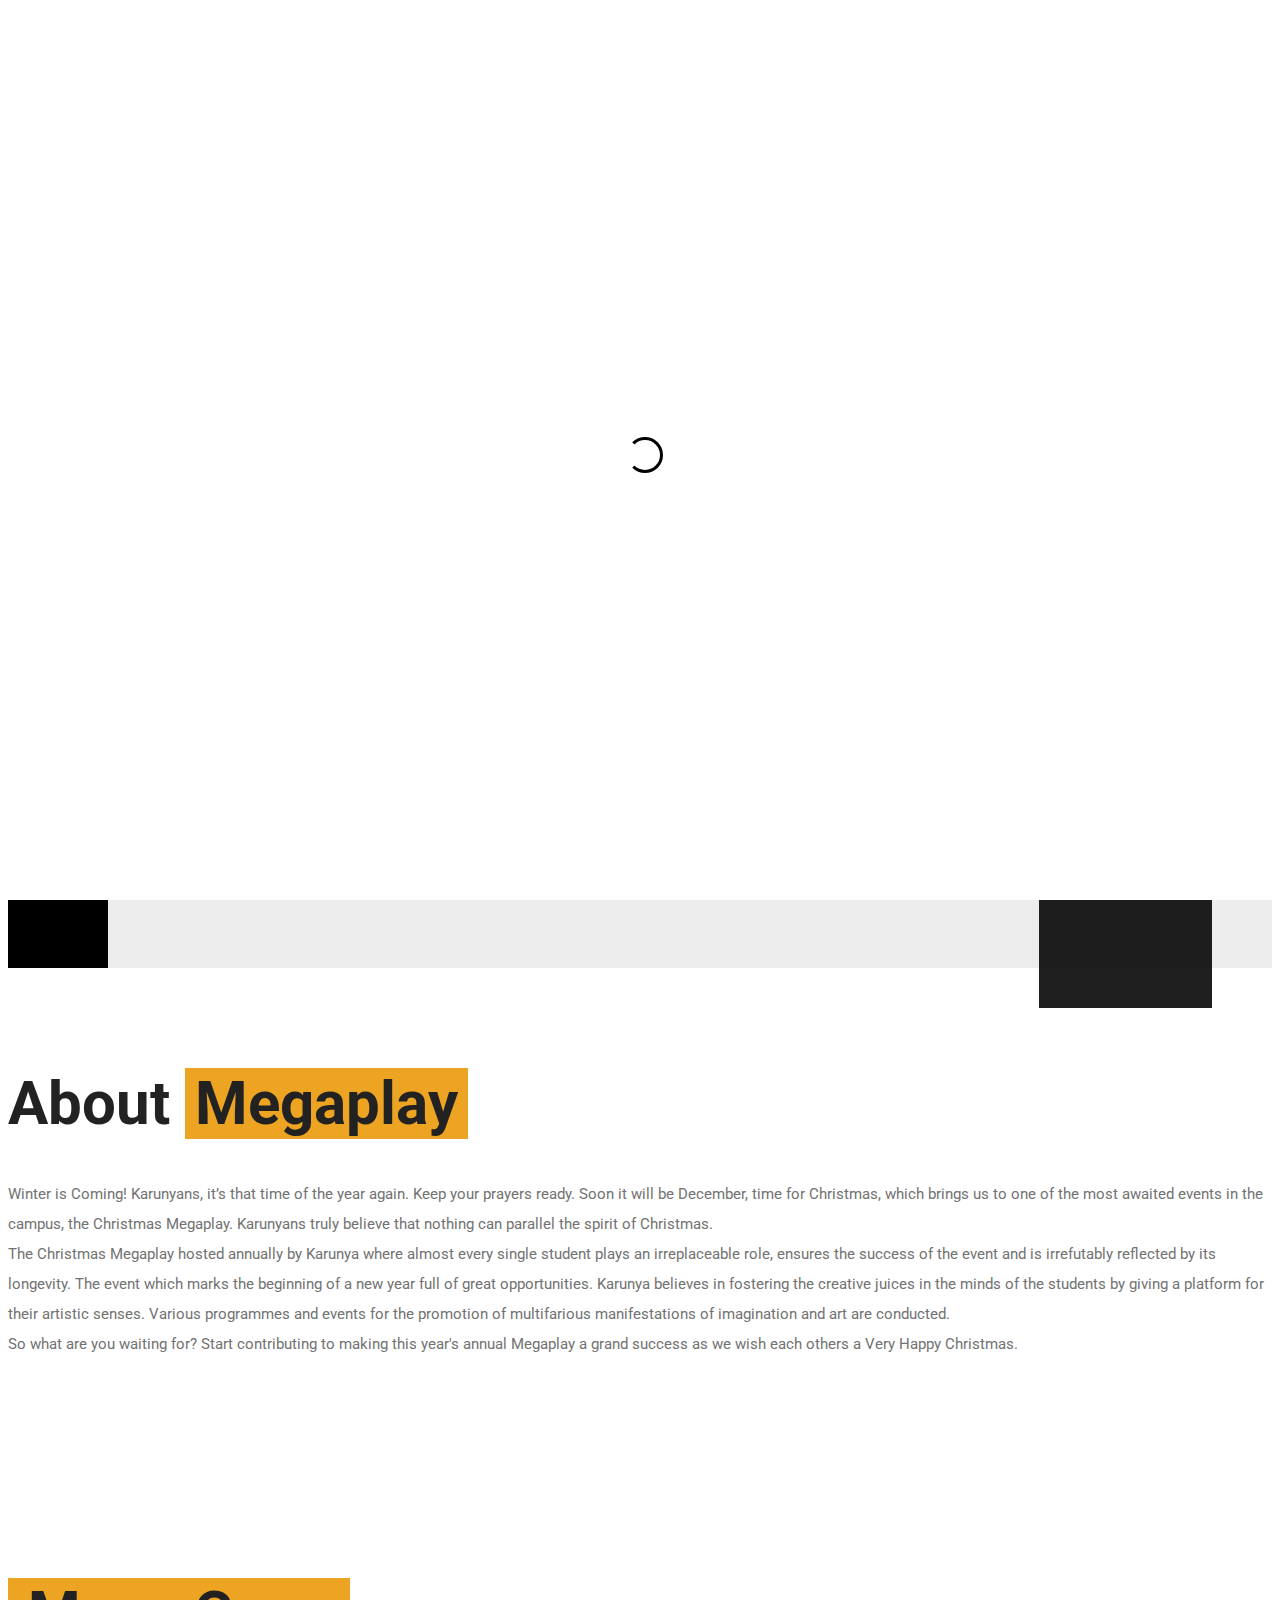
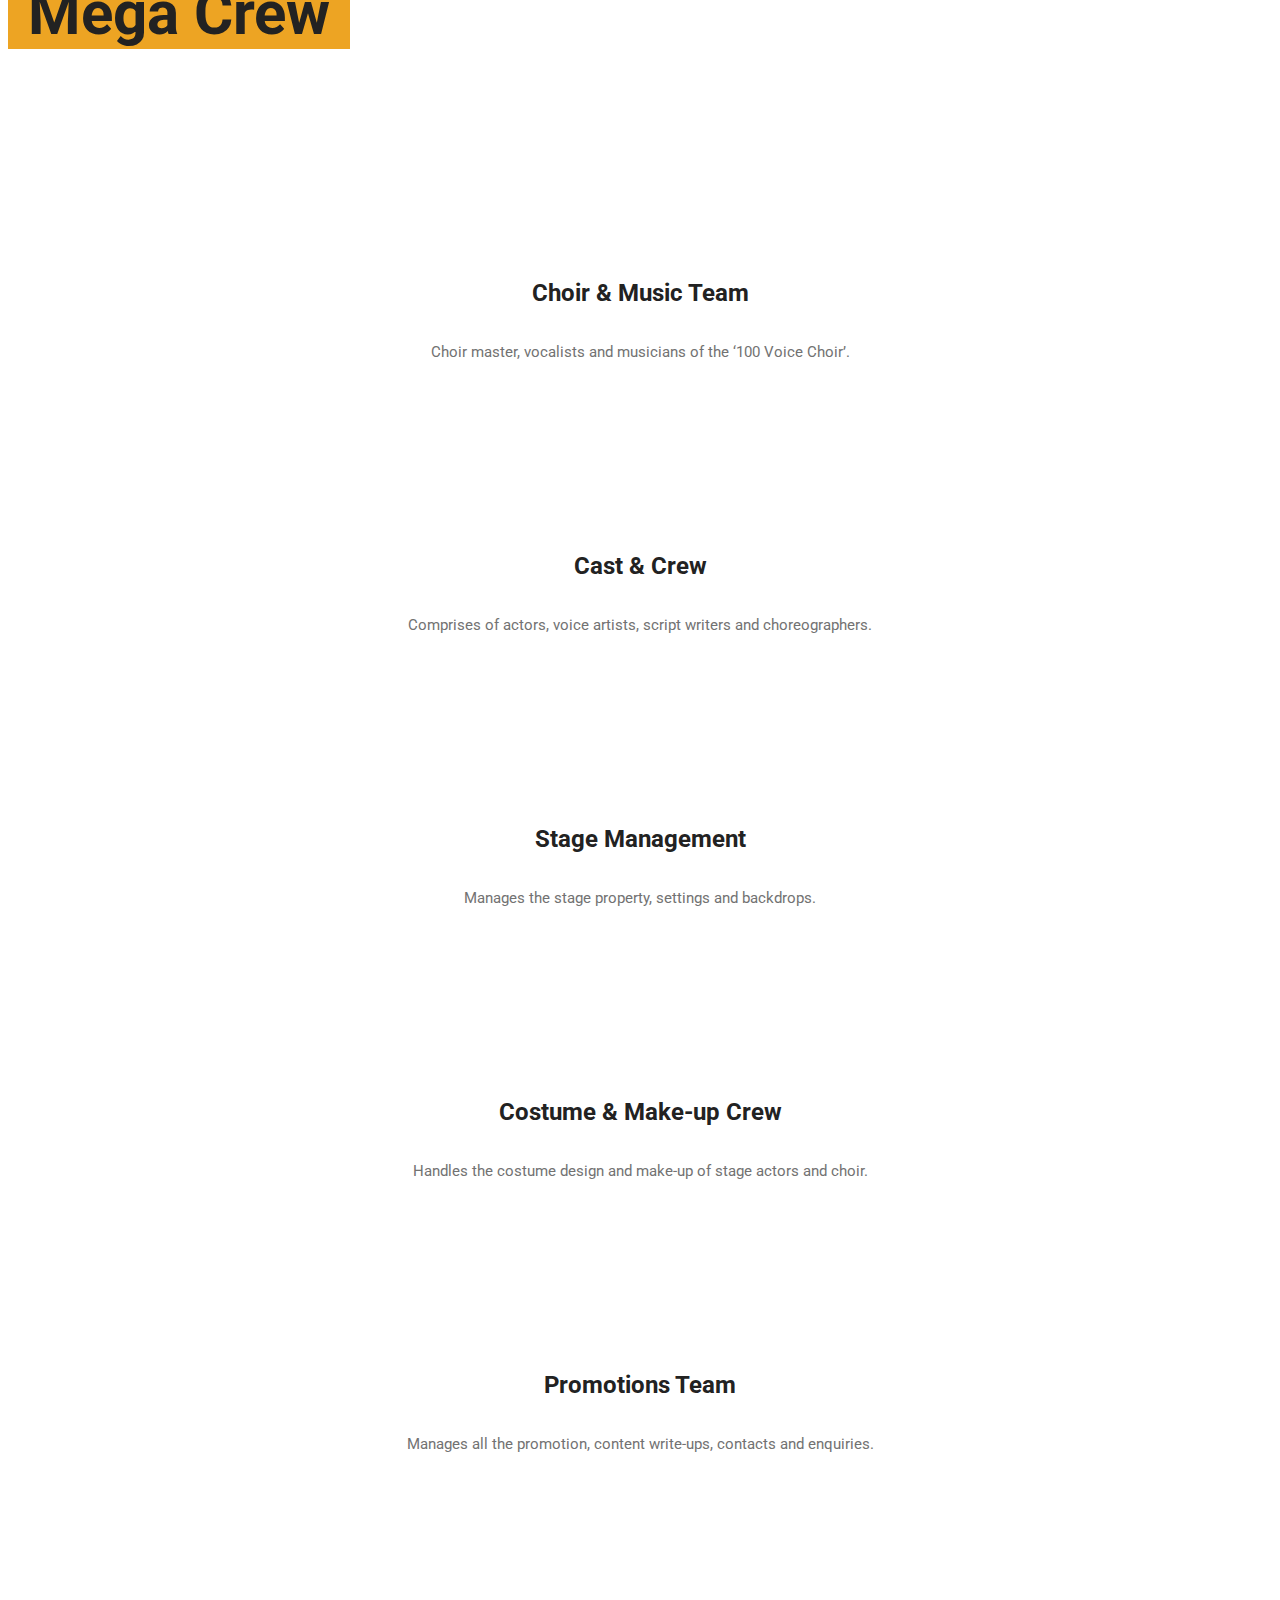
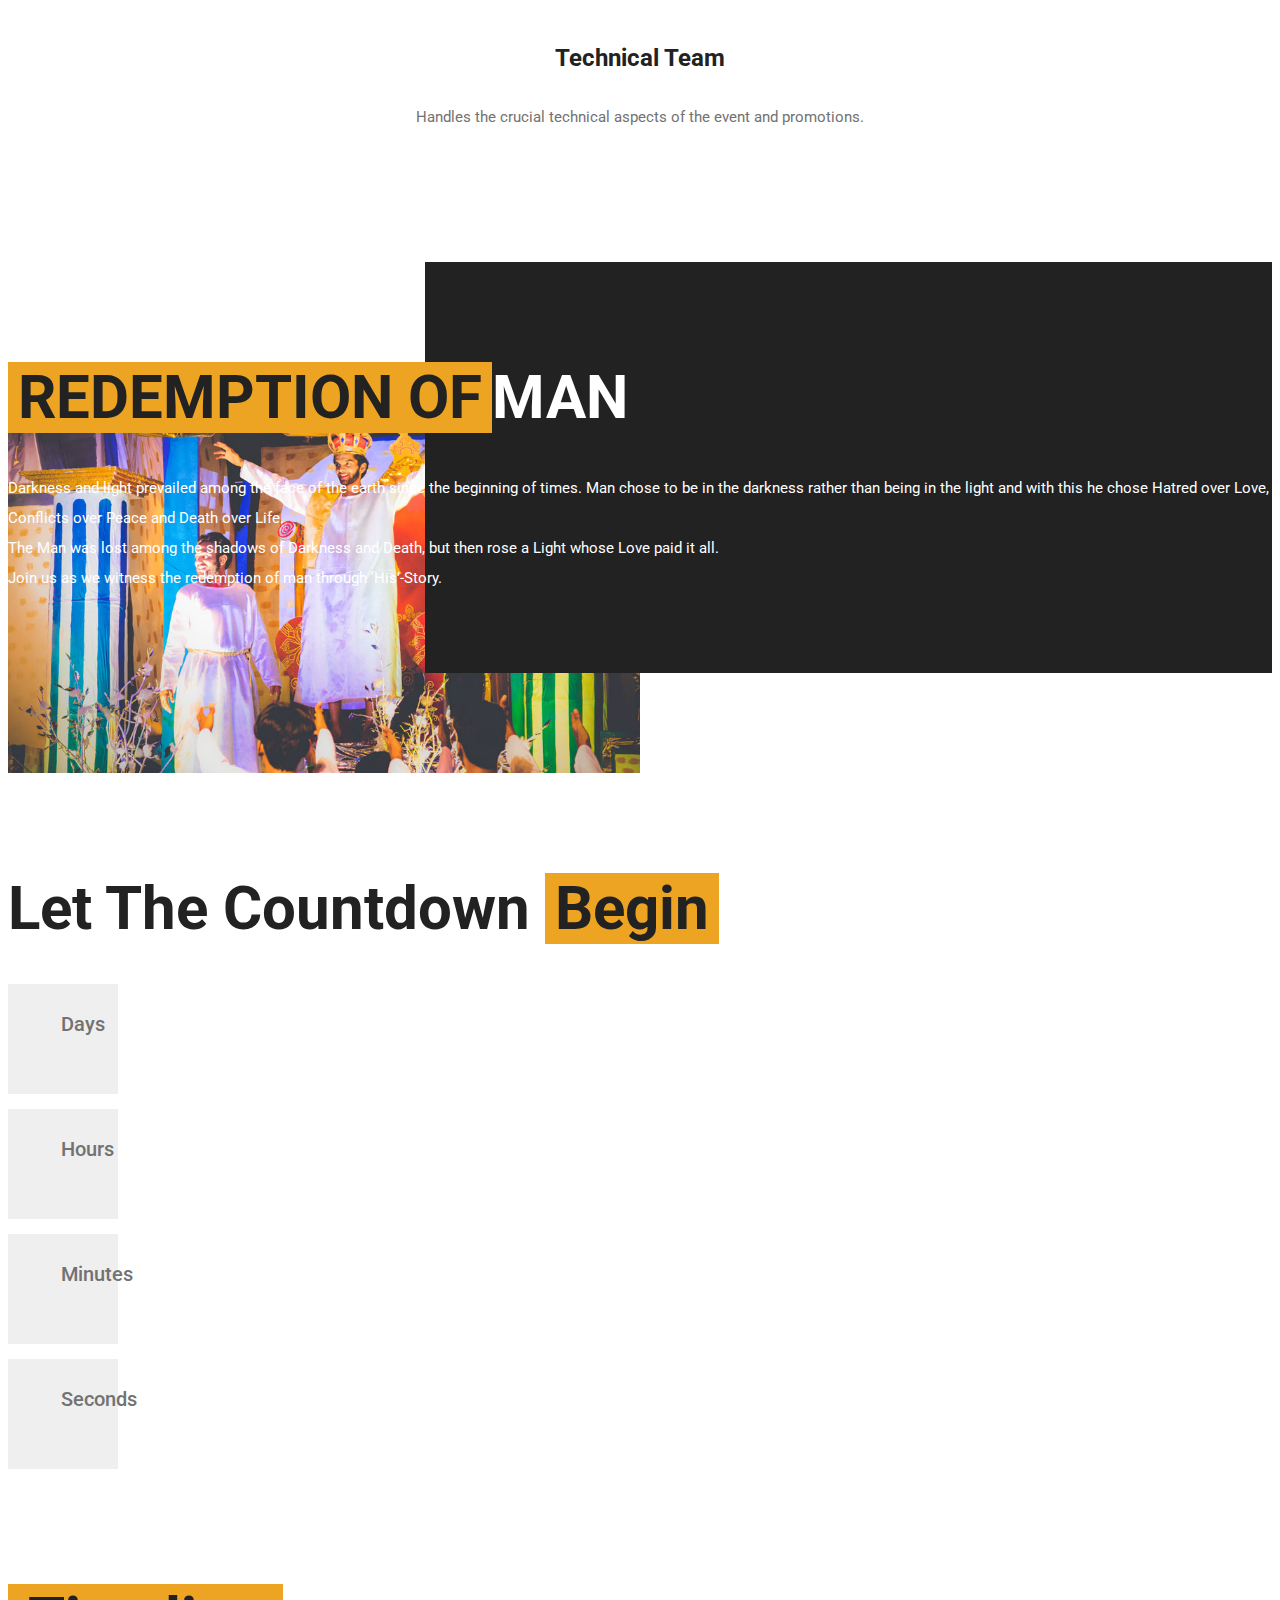
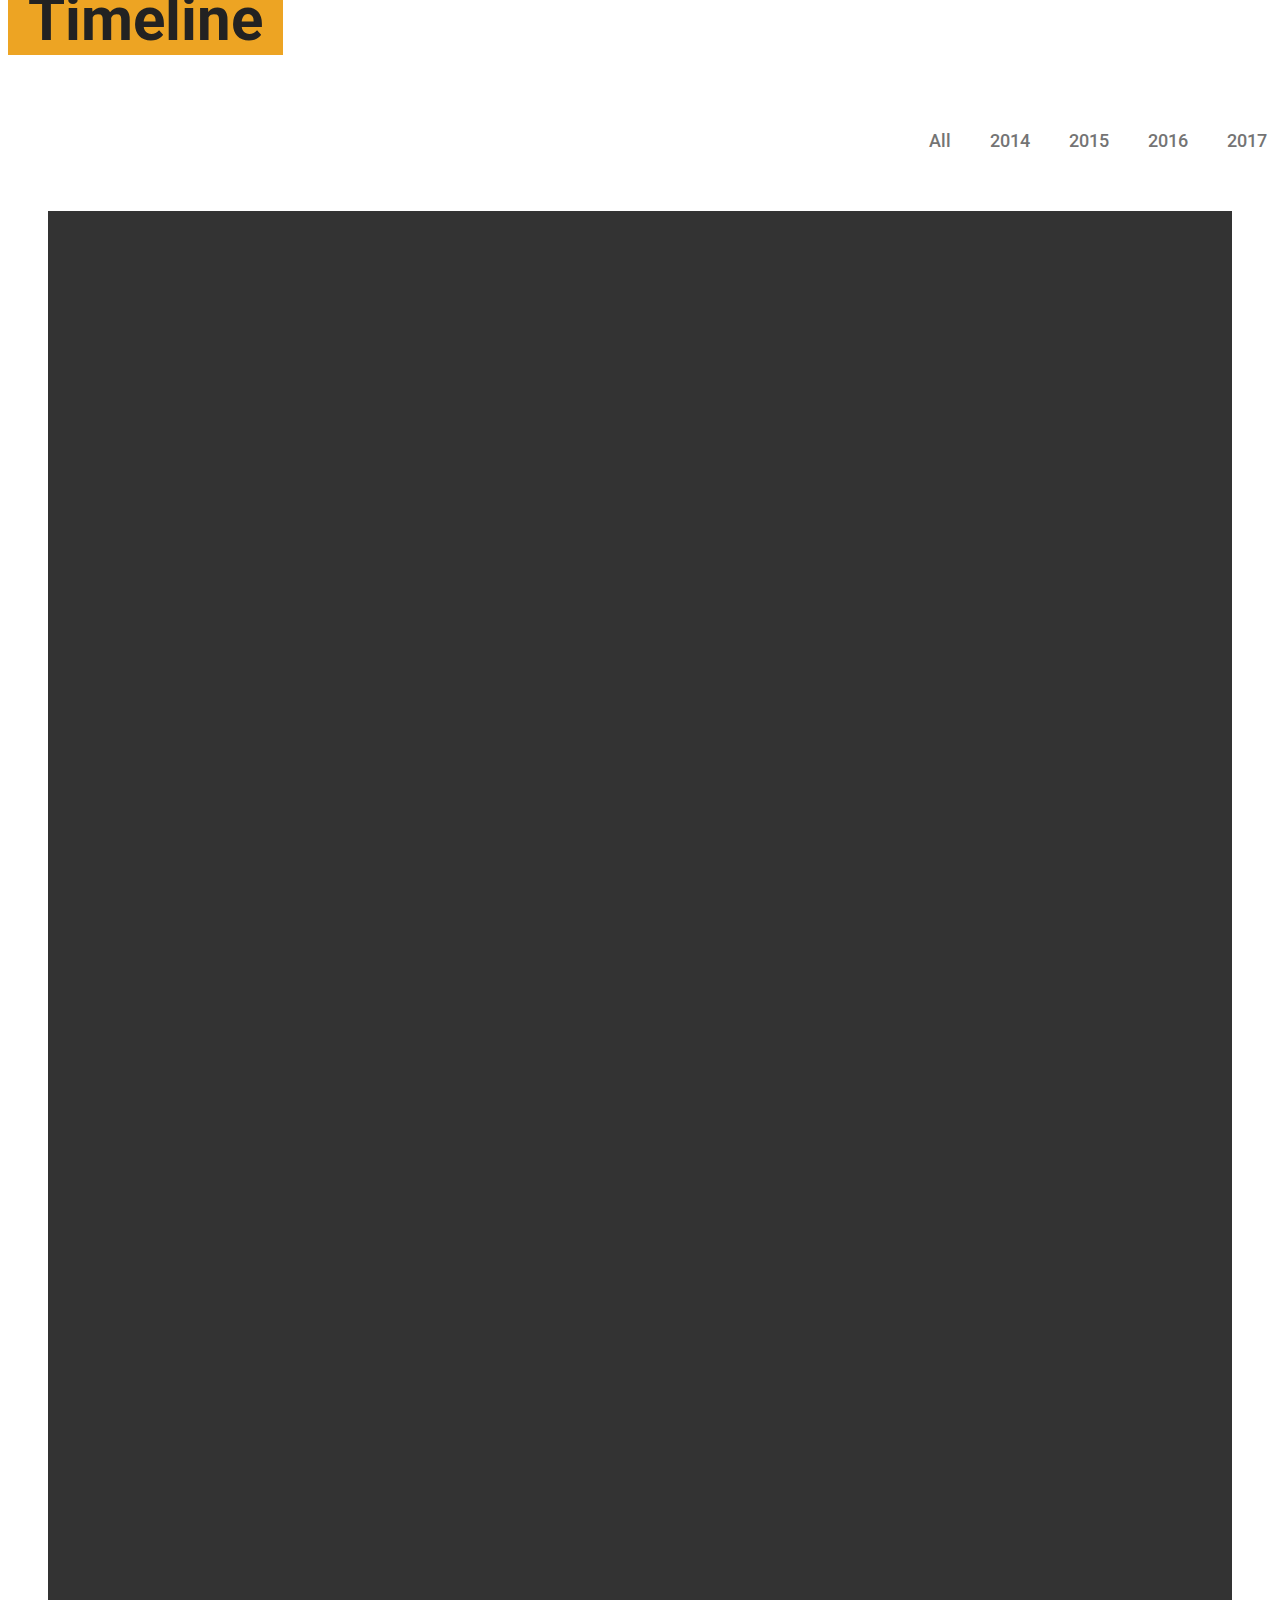
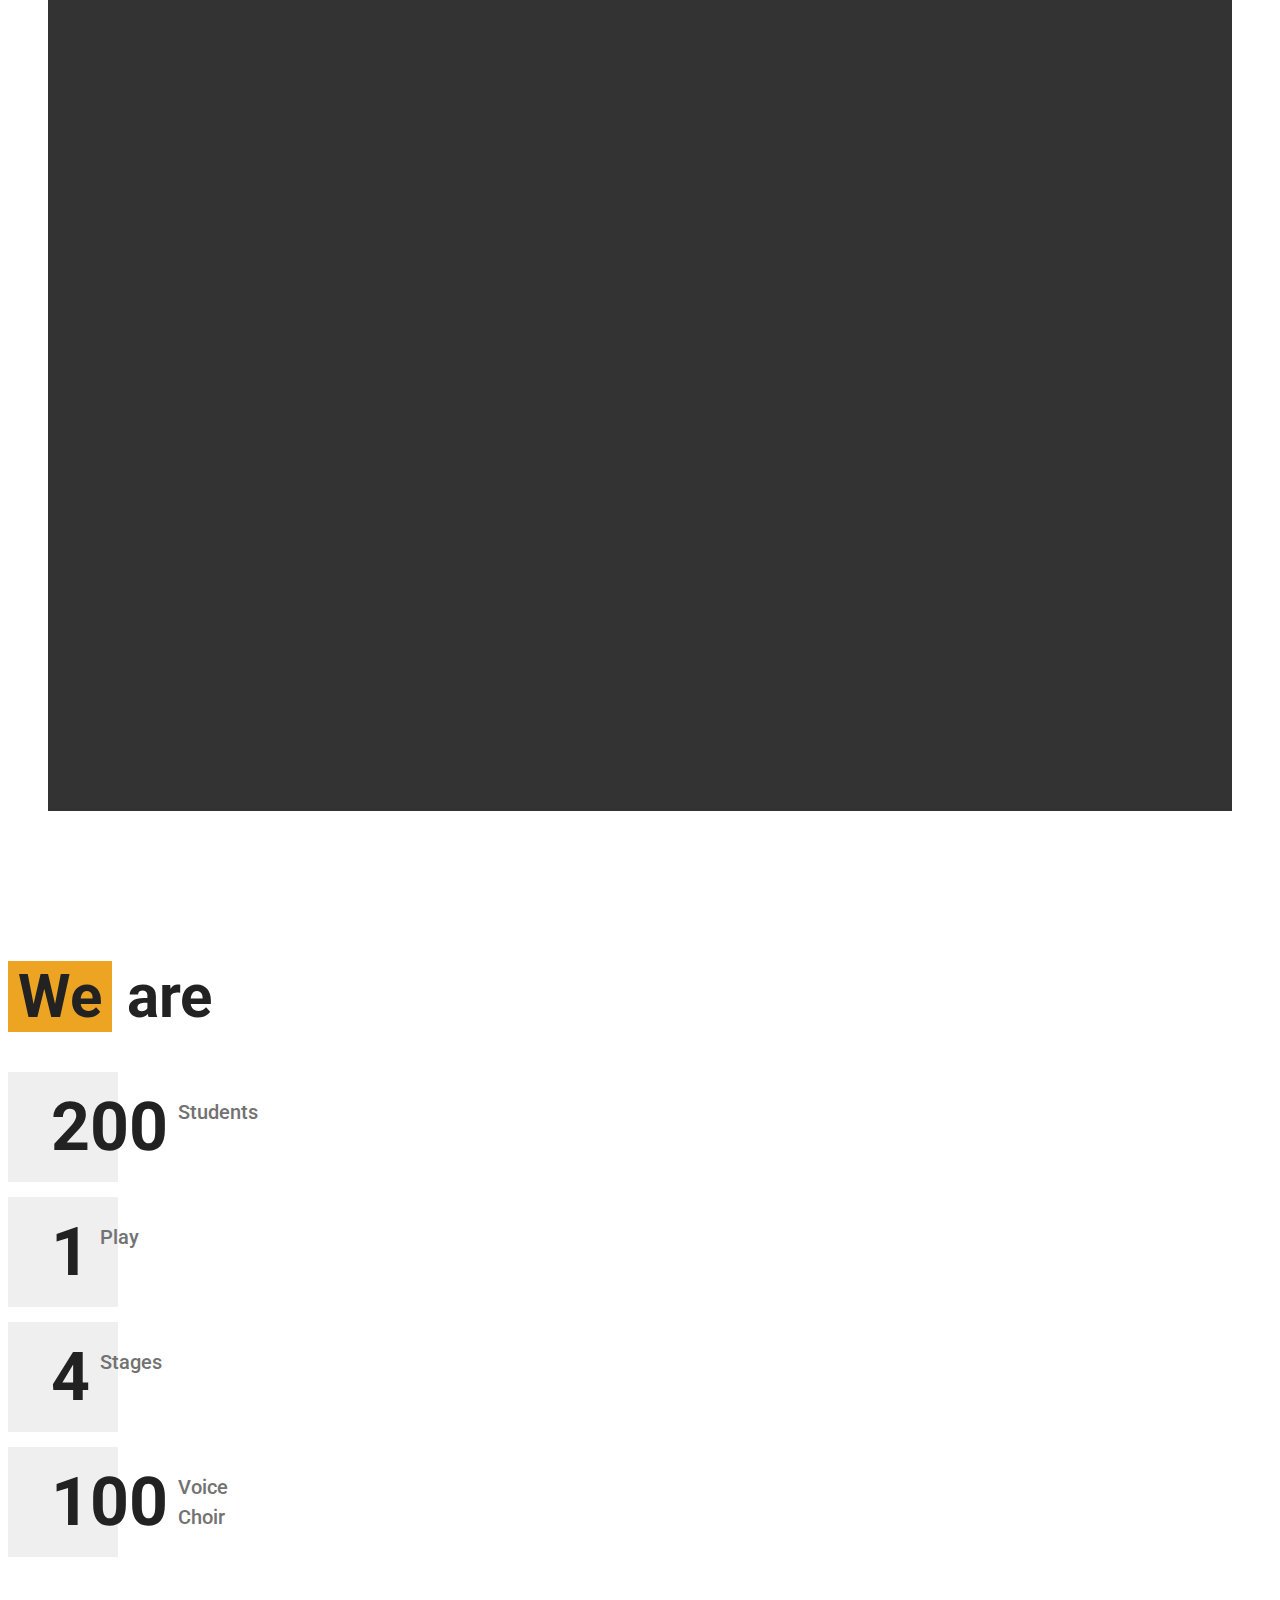
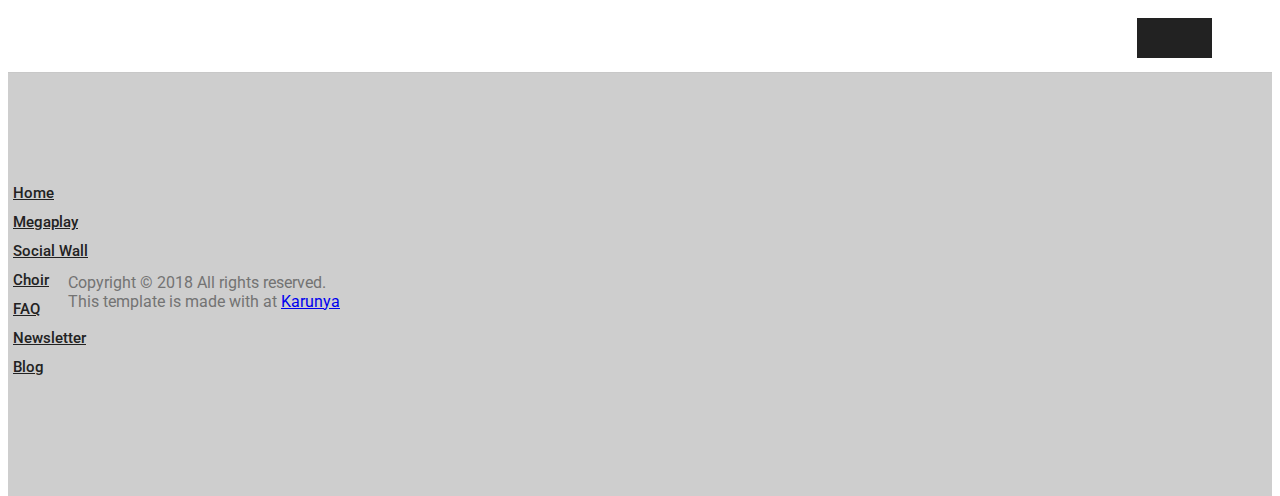
==== index.html @ 6a09e1c8 "Update index.html" ====
<!DOCTYPE html>
<html lang="en">
<head>
	<title>Megaplay</title>
	<meta charset="UTF-8">
	<meta name="description" content="Abin design">
      <meta name="keywords" content="Abin design, onepage, creative, html">
	<meta name="viewport" content="width=device-width, initial-scale=1.0">
	<!-- Favicon -->   
	<link href="img/favicon.png" rel="shortcut icon"/>

	<!-- Google Fonts -->
	<link href="https://fonts.googleapis.com/css?family=Roboto:300,400,500,700" rel="stylesheet">

	<!-- Stylesheets -->
	<link rel="stylesheet" href="css/bootstrap.min.css"/>
	<link rel="stylesheet" href="css/font-awesome.min.css"/>
	<link rel="stylesheet" href="css/animate.css"/>
	<link rel="stylesheet" href="css/owl.carousel.css"/>
	<link rel="stylesheet" href="css/style.css"/>


	
</head>
<body>
	<!-- Page Preloder -->
	<div id="preloder">
		<div class="loader"></div>
	</div>
	
	<!-- Header section start -->   
	<header class="header-area">
		<a href="#" class="logo-area">
			<img src="./img/logo.png" alt="">
		</a>
		<div class="nav-switch">
			<i class="fa fa-bars"></i>
		</div>
		
		<nav class="nav-menu">
			<ul>
				<li class="active"><a href="#">Home</a></li>
				<li><a href="megaplay.html">Megaplay</a></li>
				
				<li><a href="wall.html">SocialWall</a></li>
				
				<li><a href="choir.html">Choir</a></li>
			</ul>
		</nav>
	</header>
	<!-- Header section end -->   


	<!-- Hero section start -->
	<section class="hero-section">
		<!-- left social link ber -->
		<div class="left-bar">
			<div class="left-bar-content">
				<div class="social-links">
					
					<a href="https://www.instagram.com/karunyamegaplay/"><i class="fa fa-instagram"></i></a>
					<a href="https://www.facebook.com/KarunyaMegaPlay/"><i class="fa fa-facebook"></i></a>
					<a href="https://twitter.com/KarunyaMegaPlay"><i class="fa fa-twitter"></i></a>
				</div>
			</div>
		</div>
		<!-- hero slider area -->
		<div class="hero-slider">
			<div class="hero-slide-item set-bg" data-setbg="./img/bg_1.png">
				<div class="slide-inner">
					<div class="slide-content sha">
					
					</div>	
				</div>
			</div>	
			<div class="hero-slide-item set-bg" data-setbg="./img/bg.png">
				<div class="slide-inner">
					<div class="slide-content sha">
                       
					    
					</div>	
				</div>
			</div>
			<div class="hero-slide-item set-bg" data-setbg="./img/bg2.png">
				<div class="slide-inner">
					<div class="slide-content sha">
                        
					    
					</div>	
				</div>
			</div>
			
		</div>
		<div class="slide-num-holder" id="snh-1"></div>
		<div class="hero-right-text sha">Megaplay</div>
	</section>
	<!-- Hero section end -->


	<!-- Intro section start -->
	<section class="intro-section pt100 pb50">
		<div class="container">
			<div class="row">
				<div class="col-lg-7 intro-text mb-5 mb-lg-0  text-justify">
					<h2 class="sp-title sha1">About <span>Megaplay</span></h2>
					<p>Winter is Coming! Karunyans, it’s that time of the year again. Keep your prayers ready. Soon it will be December, time for Christmas, which brings us to one of the most awaited events in the campus, the Christmas Megaplay. Karunyans truly believe that nothing can parallel the spirit of Christmas.<br>
					The Christmas Megaplay hosted annually by Karunya where almost every single student plays an irreplaceable role, ensures the success of the event and is irrefutably reflected by its longevity. The event which marks the beginning of a new year full of great opportunities. Karunya believes in fostering the creative juices in the minds of the students by giving a platform for their artistic senses. Various programmes and events for the promotion of multifarious manifestations of imagination and art are conducted.<br>
					So what are you waiting for? Start contributing to making this year's annual Megaplay a grand success as we wish each others a Very Happy Christmas.</p>
					
				</div>
				<div class="col-lg-5 pt-4">
					<img src="img/intro.png" alt="">
				</div>
			</div>
		</div>
	</section>
	<!-- Intro section end -->


	<!-- Service section start -->
	<section class="service-section spad">
		<div class="container">
			<div class="section-title ">
				<h2 class="sha1">Mega Crew</h2>
			</div>
			<div class="row" align="center">
				<div class="col-lg-4 col-md-6">
					<div class="service-box">
						<div class="sb-icon">
							<div class="sb-img-icon">
								<img src="img/icon/dark/2.png" alt="">
							</div>
						</div>
						<h3>Choir & Music Team</h3>
						<p>Choir master, vocalists and musicians of the ‘100 Voice Choir’.</p>
					</div>
				</div>
				<div class="col-lg-4 col-md-6">
					<div class="service-box">
						<div class="sb-icon">
							<div class="sb-img-icon">
								<img src="img/icon/dark/1.png" alt="">
							</div>
						</div>
						<h3>Cast & Crew</h3>
						<p>Comprises of actors, voice artists, script writers and choreographers.</p>
					</div>
				</div>
				<div class="col-lg-4 col-md-6">
					<div class="service-box">
						<div class="sb-icon">
							<div class="sb-img-icon">
								<img src="img/icon/dark/3.png" alt="">
							</div>
						</div>
						<h3>Stage Management</h3>
						<p>Manages the stage property, settings and backdrops.</p>
					</div>
				</div>
				<div class="col-lg-4 col-md-6">
					<div class="service-box">
						<div class="sb-icon">
							<div class="sb-img-icon">
								<img src="img/icon/dark/4.png" alt="">
							</div>
						</div>
						<h3>Costume & Make-up Crew</h3>
						<p>Handles the costume design and make-up of stage actors and choir.</p>
					</div>
				</div>
				<div class="col-lg-4 col-md-6">
					<div class="service-box">
						<div class="sb-icon">
							<div class="sb-img-icon">
								<img src="img/icon/dark/5.png" alt="">
							</div>
						</div>
						<h3>Promotions Team</h3>
						<p>Manages all the promotion, content write-ups, contacts and enquiries.</p>
					</div>
				</div>
				<div class="col-lg-4 col-md-6">
					<div class="service-box">
						<div class="sb-icon">
							<div class="sb-img-icon">
								<img src="img/icon/dark/6.png" alt="">
							</div>
						</div>
						<h3>Technical Team</h3>
						<p>Handles the crucial technical aspects of the event and promotions. </p>
					</div>
				</div>
			</div>
		</div>
	</section>
	<!-- Service section end -->



	<!-- CTA section start -->
	<section class="cta-section pt100 pb50" id="2018">
		<div class="cta-image-box"></div>
		<div class="container">
			<div class="row">
				<div class="col-lg-7 pl-lg-0 offset-lg-5 cta-content text-justify">
                    <h2 class="sp-title sha1"><span>REDEMPTION OF </span>MAN</h2>
					<p>Darkness and light prevailed among the face of the earth since the beginning of times. Man chose to be in the darkness rather
 than being in the light and with this he chose Hatred over Love, Conflicts over Peace and Death over Life.<br>
               The Man was lost among the shadows of Darkness and Death, but then rose a Light whose Love paid it all.<br>
               Join us as we witness the redemption of man through ‘His’-Story.
                </p>
					
				</div>
			</div>
		</div>
	</section>
	<!-- CTA section end -->

<!-- Milestones section Start -->
	<section class="milestones-section spad">
		<div class="container">
			<h2 class="sp-title text-center sha1">Let The Countdown <span>Begin</span></h2>
			<div class="row">
				<div class="col-lg-3 col-md-6">
					<div class="milestone">
						<h2 id="days" class="sha1"></h2>
						<p>Days</p>
					</div>
				</div>
				<div class="col-lg-3 col-md-6">
					<div class="milestone">
						<h2 id="hours" class="sha1"></h2>
						<p>Hours</p>
					</div>
				</div>
				<div class="col-lg-3 col-md-6">
					<div class="milestone">
						<h2 id="minutes" class="sha1"></h2>
						<p>Minutes</p>
					</div>
				</div>
				<div class="col-lg-3 col-md-6">
					<div class="milestone">
						<h2 id="seconds" class="sha1"></h2>
						<p>Seconds</p>
					</div>
				</div>
			</div>
		</div>
	</section>
	<!-- Milestones section end -->
	


	<!-- Projects section start -->
	<div class="projects-section pb50">
		<div class="container">
			<div class="row">
				<div class="col-lg-3">
					<div class="section-title">
						<h1 class="sha1">Timeline</h1>
					</div>
				</div>
				<div class="col-lg-9">
					<ul class="projects-filter-nav">
						<li class="btn-filter" data-filter="*">All</li>
						<li class="btn-filter" data-filter="#2014_1">2014</li>
						<li class="btn-filter" data-filter="#2015_1">2015</li>
						<li class="btn-filter" data-filter="#2016_1">2016</li>
						<li class="btn-filter" data-filter="#2017_1">2017</li>
					</ul>
				</div>
			</div>
		</div>                      
		<div id="projects-carousel" class="projects-slider">
			<div class="single-project set-bg build" data-setbg="./img/timeline/2.jpg" id="2014_1">
				<div class="project-content">
					<h2>Right<br> Choice</h2>
					<p>Dec , 2014</p>
					<a href="2014.html" class="seemore">See More </a>
				</div>
			</div>
			<div class="single-project set-bg apart" data-setbg="./img/timeline/3.jpg" id="2015_1">
				<div class="project-content">
					<h2>He still <br> Loves</h2>
					<p>Dec 19, 2015</p>
					<a href="2015.html" class="seemore">See More </a>
				</div>
			</div>
			<div class="single-project set-bg rest" data-setbg="./img/timeline/4.jpg" id="2016_1">
				<div class="project-content">
					<h2>Solace of <br> Hope</h2>
					<p>Dec 19, 2016</p>
					<a href="2016.html" class="seemore">See More </a>
				</div>
			</div>
			<div class="single-project set-bg apart" data-setbg="./img/timeline/5.jpg" id="2017_1">
				<div class="project-content">
					<h2>The Book <br> Store</h2>
					<p>Dec 19, 2017</p>
					<a href="2017.html" class="seemore">See More </a>
				</div>
			</div>
			
		</div>
	</div>
	<!-- Projects section end -->


	<!-- Clients section start -->

	<!-- Display the countdown timer in an element -->

<script>
// Set the date we're counting down to
var countDownDate = new Date("Dec 14, 2018 16:00:00").getTime();

// Update the count down every 1 second
var x = setInterval(function() {

  // Get todays date and time
  var now = new Date().getTime();

  // Find the distance between now and the count down date
  var distance = countDownDate - now;

  // Time calculations for days, hours, minutes and seconds
  var days = Math.floor(distance / (1000 * 60 * 60 * 24));
  var hours = Math.floor((distance % (1000 * 60 * 60 * 24)) / (1000 * 60 * 60));
  var minutes = Math.floor((distance % (1000 * 60 * 60)) / (1000 * 60));
  var seconds = Math.floor((distance % (1000 * 60)) / 1000);

  // Display the result in the element with id="demo"
  document.getElementById("days").innerHTML = days;
   document.getElementById("hours").innerHTML = hours;
  document.getElementById("minutes").innerHTML = minutes;
   document.getElementById("seconds").innerHTML = seconds;

  // If the count down is finished, write some text 
  if (distance < 0) {
    clearInterval(x);
    document.getElementById("demo").innerHTML = "EXPIRED";
  }
}, 1000);
</script>

<!-- Milestones section Start -->
	<section class="milestones-section spad">
	    
		<div class="container">
		<h1 class="text-center"><span>We</span> are</h1>
			<div class="row">
				<div class="col-lg-3 col-md-6">
					<div class="milestone">
						<h2 class="sha1">200</h2>
						<p>Students</p>
					</div>
				</div>
				<div class="col-lg-3 col-md-6">
					<div class="milestone">
						<h2 class="sha1">1  </h2>
						 <p>Play</p>
					</div>
				</div>
				<div class="col-lg-3 col-md-6">
					<div class="milestone">
						<h2 class="sha1">4</h2>
						<p>Stages</p>
					</div>
				</div>
				<div class="col-lg-3 col-md-6">
					<div class="milestone">
						<h2 class="sha1">100</h2>
						<p>Voice <br>Choir</p>
					</div>
				</div>
			</div>
		</div>
	</section>
	<!-- Milestones section end -->




	
	<!-- Clients section end -->


	
<!-- Footer section start -->
	
    <footer class="footer-section bg">
        <div class="footer-social">
            <div class="social-links">

                <a href="https://www.instagram.com/karunyamegaplay/"><i class="fa fa-instagram"></i></a>
                <a href="https://www.facebook.com/KarunyaMegaPlay/"><i class="fa fa-facebook"></i></a>
                <a href="https://twitter.com/KarunyaMegaPlay"><i class="fa fa-twitter"></i></a>
            </div>
        </div>
        <div class="container">
            <div class="row">
                <div class="col-lg-9 offset-lg-3">
                    <div class="row">
                        <div class="col-md-4">
                            <div class="footer-item">
                                <ul>
                                    <li><a href="index.html">Home</a></li>
                                    <li><a href="megaplay.html">Megaplay</a></li>
                                    <li><a href="wall.html">Social Wall</a></li>
                                    <li><a href="choir.html">Choir</a></li>
                                    
                                </ul>
                            </div>
                        </div>
                        <div class="col-md-4">
                            <div class="footer-item">
                                <ul>

                                    <li><a href="faq.html">FAQ</a></li>
                                    <li><a href="#">Newsletter</a></li>
                                    <li><a href="blog.html">Blog</a></li>
                                </ul>
                            </div>
                        </div>
                        
                    </div>
                </div>
            </div>
        </div>

     <div class="copyright">Copyright &copy; 2018 All rights reserved.  <br>This template is made with <i class="fa fa-heart" aria-hidden="true" style="color: #ff0000"></i> at <a href="https://www.karunya.edu" target="_blank">Karunya</a></div>

    </footer>
	<!-- Footer section end -->




	<!--====== Javascripts & Jquery ======-->
	<script src="js/jquery-2.1.4.min.js"></script>
	<script src="js/bootstrap.min.js"></script>
	<script src="js/isotope.pkgd.min.js"></script>
	<script src="js/owl.carousel.min.js"></script>
	<script src="js/jquery.owl-filter.js"></script>
	<script src="js/magnific-popup.min.js"></script>
	<script src="js/circle-progress.min.js"></script>
	<script src="js/main.js"></script>
		<script>
		    $(window).on('scroll',e => {
			if($(window).scrollTop() > 15){
			    $('.header-area').css({
				'position':'fixed',
				'background' : 'black',
				"height" : '5rem'
				})
			}else{
			    $('.header-area').css({
				'position':'absolute',
				'background' : 'transparent'
				})
			}
			})
	</script>
</body>
</html>
---- css/style.css ----
/* =================================
------------------------------------
  Design by Abin Benny

 ------------------------------------
 ====================================*/





/*----------------------------------------*/
/* Common CSS
/*----------------------------------------*/
html,
body {
	height: 100%;
	font-family: 'Roboto', sans-serif;
}

h1,
h2,
h3,
h4,
h5,
h6 {
	color: #222222;
	margin: 0;
	margin-bottom: 10px;
	font-weight: 700;
}

.font-sans{
	font-family: -apple-system,BlinkMacSystemFont,"Segoe UI",Roboto,"Helvetica Neue",Arial,sans-serif,"Apple Color Emoji","Segoe UI Emoji","Segoe UI Symbol";
}
h1 {
	font-size: 60px;
	margin-bottom: 40px;
	
}

h1 span {
	background:#EDA423;
	padding: 0 10px;
	color: #222222;
	display: inline-block;
}

h2 {
	font-size: 36px;
}

h3 {
	font-size: 24px;
	margin-bottom: 30px;
}

h4 {
	font-size: 15px;
}

p {
	font-size: 15px;
	color: #727272;
	line-height: 2;
}

img {
	max-width: 100%;
}

input:focus,
select:focus,
button:focus,
textarea:focus {
	outline: none;
}

a:hover,
a:focus {
	text-decoration: none;
	outline: none;
}

ul,
ol {
	padding: 0;
	margin: 0;
}

/*------------------------
  Helper css
--------------------------*/
.sp-title {
	font-size: 60px;
	margin-bottom: 40px;
}

.sp-title span {
	background:#EDA423;
	padding: 0 10px;
	color: #222222;
	display: inline-block;
}

.pt100 {
	padding-top: 100px;
}

.pb100 {
	padding-bottom: 100px;
}

.pt50 {
	padding-top: 50px;
}

.pb50 {
	padding-bottom: 50px;
}

.mb100 {
	margin-bottom: 100px;
}

.spad {
	padding: 100px 0;
}

.section-title {
	margin-bottom: 75px;
}

.section-title h1,
.section-title h2 {
	display: inline-block;
	background: #EDA423;
	padding: 0 20px;
	margin-bottom: 0;
	font-size: 60px;
}

.set-bg {
	background-size: cover;
	background-repeat: no-repeat;
}

/*------------------------
  Common element css
--------------------------*/
/*=== Preloder ===*/
#preloder {
	position: fixed;
	width: 100%;
	height: 100%;
	top: 0;
	left: 0;
	z-index: 999999;
	background: #fff;
}

.loader {
	width: 30px;
	height: 30px;
	border: 3px solid #000;
	position: absolute;
	top: 50%;
	left: 50%;
	margin-top: -13px;
	margin-left: -13px;
	border-radius: 60px;
	border-left-color: transparent;
	animation: loader 0.8s linear infinite;
	-webkit-animation: loader 0.8s linear infinite;
	}

@keyframes loader {
	0% {
		transform: rotate(0deg);
	}
	50% {
		transform: rotate(180deg);
	}
	100% {
		transform: rotate(360deg);
	}
}

@-webkit-keyframes loader {
	0% {
		-webkit-transform: rotate(0deg);
	}
	50% {
		-webkit-transform: rotate(180deg);
	}
	100% {
		-webkit-transform: rotate(360deg);
	}
}
.site-btn {
	display: inline-block;
	font-weight: 700;
	border: 4px solid;
	min-width: 200px;
	text-align: center;
	padding: 19px 0;
	position: relative;
	background-color: transparent;
	margin-right: 15px;
	z-index: 1;
}

.site-btn:after,
.site-btn:before {
	position: absolute;
	content: "";
	width: 26px;
	height: 4px;
	right: -15px;
}

.site-btn:after {
	bottom: 8px;
}

.site-btn:before {
	bottom: 18px;
}

.site-btn.sb-light {
	color: #fff;
}

.site-btn.sb-light:after,
.site-btn.sb-light:before {
	background: #fff;
}

.site-btn.sb-dark {
	color: #222222;
}

.site-btn.sb-dark:after,
.site-btn.sb-dark:before {
	background: #222222;
}

.site-btn.sb-solid-color {
	background: #EDA423;
	border-color: #EDA423;
}

.site-btn.sb-solid-color:after,
.site-btn.sb-solid-color:before {
	background: #222222;
}

.site-btn.sb-solid-dark {
	background: #222;
	border-color: #222;
	color: #EDA423;
}

.site-btn.sb-solid-dark:after,
.site-btn.sb-solid-dark:before {
	background: #EDA423;
}

.element {
	margin-bottom: 100px;
}

/*===  Accordion ===*/
.accordion-area .panel {
	margin-bottom: 15px;
}

.accordion-area .panel-header {
	background: #f0f0f0;
	display: block;
	padding: 12px 50px;
	font-size: 14px;
	font-weight: 700;
	position: relative;
	-webkit-transition: all 0.4s ease-out 0s;
	-o-transition: all 0.4s ease-out 0s;
	transition: all 0.4s ease-out 0s;
}

.accordion-area .panel-header.active {
	background: #EDA423;
}

.accordion-area .panel-header.active .panel-link:after {
	content: "-";
}

.accordion-area .panel-header.active .panel-link.collapsed:after {
	content: "+";
}

.accordion-area .panel-link {
	position: absolute;
	right: 0;
	top: 0;
	height: 100%;
	width: 50px;
	background: #EDA423;
	border: none;
	cursor: pointer;
}

.accordion-area .panel-body p {
	font-size: 14px;
	margin-bottom: 0;
	padding-top: 25px;
}

.accordion-area .panel-body {
	padding: 0 5px;
}

.accordion-area .panel-link:after {
	content: "+";
	position: absolute;
	left: 50%;
	font-size: 16px;
	font-weight: 700;
	top: 50%;
	line-height: 16px;
	margin-top: -8px;
	margin-left: -4px;
}

/*===  Tab  ===*/
.tab-element .nav-tabs {
	border-bottom: none;
	margin-bottom: 35px;
}

.tab-element .nav-tabs .nav-link {
	border: none;
	background: #f0f0f0;
	border-radius: 0;
	margin-right: 5px;
	font-size: 14px;
	font-weight: 500;
	color: #222;
	padding: 15px 30px;
}

.tab-element .nav-tabs .nav-link.active {
	background: #EDA423;
}

.tab-element .nav-tabs .nav-link.active,
.tab-element .nav-tabs .nav-link:hover {
	border: none;
}

.tab-element .tab-pane h4 {
	font-size: 18px;
	margin: 25px 0 20px;
}

.tab-element .tab-pane p {
	font-size: 14px;
}

/*===  Loader ===*/
.circle-progress {
	text-align: center;
	padding-top: 30px;
	display: inline-block;
}

.circle-progress .prog-circle {
	position: relative;
	margin-bottom: -155px;
}

.circle-progress .prog-circle:after {
	position: absolute;
	content: "";
	width: 177px;
	height: 177px;
	left: 9px;
	top: 9px;
	border-radius: 50%;
	border: 2px solid #fff;
	z-index: 1;
}

.circle-progress canvas {
	-webkit-transform: rotate(90deg);
	-ms-transform: rotate(90deg);
	transform: rotate(90deg);
}

.circle-progress .progress-info {
	width: 100%;
	border-radius: 150px;
	margin: 0 auto;
	padding-top: 22px;
}

.circle-progress .progress-info h2 {
	font-size: 48px;
}

.circle-progress .prog-title {
	text-align: center;
	margin-top: 100px;
}

.circle-progress .prog-title h3 {
	font-size: 18px;
	color: #727272;
}

.img-popup-warp .mfp-content {
	opacity: 0;
	-webkit-transform: scale(0.8);
	    -ms-transform: scale(0.8);
	        transform: scale(0.8);
	-webkit-transition: all 0.4s;
	-o-transition: all 0.4s;
	transition: all 0.4s;
}

.img-popup-warp.mfp-ready .mfp-content {
	opacity: 1;
	-webkit-transform: scale(1);
	    -ms-transform: scale(1);
	        transform: scale(1);
}

/*----------------------------------------*/
/*  Header CSS
/*----------------------------------------*/
.header-area {
	position: absolute;
	width: 100%;
	top: 0;
	z-index: 50;
	transition: .3s all ease-in-out;
}

.logo-area {
	float: left;
	display: inline-block;
	padding: 30px 30px 30px;
	}

.phone-number {
	float: right;
	display: inline-block;
	padding: 5px 10px;
	background: #EDA423;
	font-weight: 700;
	letter-spacing: 1px;
	margin-top: 30px;
	margin-right: 50px;
}

.nav-switch {
	display: none;
}

.nav-menu {
	display: inline-block;
	float: right;
}

.nav-menu ul {
	list-style: none;
}

.nav-menu ul li {
	display: inline;
}

.nav-menu ul li a {
	display: inline-block;
	padding: 40px 10px 5px;
	text-transform: uppercase;
	margin-right: 30px;
	font-size: 14px;
	color: #fff;
	font-weight: 500;
	position: relative;
}

.nav-menu ul li a:after {
	position: absolute;
	content: "";
	width: 2px;
	height: 0;
	left: 50%;
	margin-left: 1px;
	top: 0;
	background: #EDA423;
	-webkit-transition: all 0.4s;
	-o-transition: all 0.4s;
	transition: all 0.4s;
}

.nav-menu ul li a:hover:after {
	height: 25px;
}

.nav-menu ul li.active>a:after {
	height: 25px;
}

/*---------------------------------------*/
/*  Hero Section CSS
/*----------------------------------------*/
.hero-section {
	height: 960px;
	background: #ededed;
	position: relative;
}

.left-bar {
	position: absolute;
	width: 100px;
	height: 100%;
	background: #000000;
	z-index: 20;
}

.left-bar .left-bar-content {
	position: absolute;
	width: 100%;
	bottom: 0;
	text-align: center;
	margin-bottom: 90px;
}

.social-links a {
	display: block;
	color: #838383;
	margin-bottom: 20px;
	font-size: 20px;
	-webkit-transition: all 0.4s;
	-o-transition: all 0.4s;
	transition: all 0.4s;
}

.social-links a:hover {
	color: #EDA423;
}

.hero-right-text {
	position: absolute;
	right: 140px;
	-webkit-transform: rotate(-90deg);
	    -ms-transform: rotate(-90deg);
	        transform: rotate(-90deg);
	-webkit-transform-origin: right center;
	    -ms-transform-origin: right center;
	        transform-origin: right center;
	bottom: 60%;
	z-index: 30;
	color: #fff;
	text-transform: uppercase;
	letter-spacing: 20px;
}

.hero-slider .hero-slide-item {
	width: 100%;
	height: 960px;
	display: table;
}

.hero-slider .hero-slide-item .slide-inner {
	display: table-cell;
	vertical-align: middle;
	position: relative;
}

.hero-slider .owl-nav {
	position: absolute;
	display: inline-block;
	left: 350px;
	bottom: 70px;
}

.hero-slider .owl-nav .owl-prev,
.hero-slider .owl-nav .owl-next {
	display: inline-block;
	margin-right: 30px;
	font-size: 14px;
	font-weight: 700;
	color: #fff;
	letter-spacing: 1px;
	-webkit-transition: all 0.4s;
	-o-transition: all 0.4s;
	transition: all 0.4s;
}

.hero-slider .owl-nav .owl-prev:hover,
.hero-slider .owl-nav .owl-next:hover {
	color: #EDA423;
}

.hero-slider .owl-nav .owl-prev i {
	margin-right: 5px;
}

.hero-slider .owl-nav .owl-next {
	margin-right: 0px;
}

.hero-slider .owl-nav .owl-next i {
	margin-left: 5px;
}

.slide-num-holder {
	width: 153px;
	height: 250px;
	position: absolute;
	right: 60px;
	background: rgba(18, 18, 18, 0.95);
	bottom: -40px;
	z-index: 111;
	text-align: right;
	padding-right: 20px;
	padding-top: 60px;
	color: #fff;
	font-weight: 700;
}
.story-frame{
	padding: 1em;
	height: 15em;
	overflow: auto;
	margin: 1em auto;

}





.story-frame::-webkit-scrollbar-track
{

  border-radius: 10px;
  background-color: transparent;
}

.story-frame::-webkit-scrollbar
{
  width: 5px;
  background-color: transparent;
}

.story-frame::-webkit-scrollbar-thumb
{
  border-radius: 5px;
  -webkit-box-shadow: inset 0 0 6px rgba(0,0,0,.3);
  background-color: #555;
}





.slide-num-holder span {
	font-size: 48px;
	color:#EDA423;
	position: relative;
	top: -10px;
	right: -10px;
}

.slide-content {
	margin-left: 350px;
	margin-bottom: 50px;
	padding-left: 190px;
	padding-top: 170px;
	padding-bottom: 70px;
	position: relative;
	opacity: 0;
	-webkit-transition: all 0.6s;
	-o-transition: all 0.6s;
	transition: all 0.6s;
}

.slide-content:after {
	display: none;
}

.slide-content h2 {
	color: #fff;
	font-size: 80px;
	line-height: 80px;
}

.owl-item.active .slide-content {
	opacity: 1;
}

/*----------------------------------------*/
/*  Intro Section CSS
/*----------------------------------------*/
.intro-text p {
	margin-bottom: 50px;
}

/*----------------------------------------*/
/*  Service Section CSS
/*----------------------------------------*/
.service-box {
	margin-bottom: 30px;
}

.service-box .sb-icon {
	margin-bottom: 30px;
	width: 100px;
	height: 125px;
	text-align: center;
	position: relative;
	overflow: hidden;
	background-color: transparent;
	-webkit-transition: all 0.4s;
	-o-transition: all 0.4s;
	transition: all 0.4s;
}

.service-box .sb-icon .sb-img-icon {
	position: absolute;
	left: 0;
	bottom: 0;
	-webkit-transition: all 0.3s;
	-o-transition: all 0.3s;
	transition: all 0.3s;
}

.service-box .sb-icon .sb-img-icon img {
	opacity: 0.2;
	max-height: 70px;
	-webkit-transition: all 0.3s;
	-o-transition: all 0.3s;
	transition: all 0.3s;
}

.service-box .sb-icon::after {
	content: "";
	position: absolute;
	width: 100%;
	height: 100%;
	background: #fff;
	left: 25px;
	top: -80px;
	-webkit-transform: rotate(-65deg);
	    -ms-transform: rotate(-65deg);
	        transform: rotate(-65deg);
}

.service-box .readmore {
	font-size: 12px;
	font-weight: 700;
	color: #222222;
	display: inline-block;
	padding: 2px 0;
	background-color: transparent;
	-webkit-transition: all 0.4s;
	-o-transition: all 0.4s;
	transition: all 0.4s;
}

.service-box:hover .sb-icon {
	background-color: #EDA423;
}

.service-box:hover .sb-icon .sb-img-icon {
	left: 15px;
	margin-bottom: 5px;
}

.service-box:hover .sb-icon .sb-img-icon img {
	opacity: 1;
}

.service-box:hover .readmore {
	background-color: #EDA423;
	padding: 2px 10px;
}

/*----------------------------------------*/
/*  CTA Section CSS
/*----------------------------------------*/
.cta-section {
	position: relative;
	margin-bottom: 100px;
}

.cta-section:after {
	content: "";
	position: absolute;
	width: 67%;
	height: 100%;
	right: 0;
	top: 0;
	background: #222222;
	z-index: 2;
}

.cta-section .cta-image-box {
	position: absolute;
	width: 50%;
	height: 100%;
	left: 0;
	background-image: url("../img/cta-img.jpg");
	background-repeat: no-repeat;
	background-size: cover;
}

.cta-section .container {
	position: relative;
	z-index: 9;
}

.cta-section .cta-content h2 {
	color: #fff;
}

.cta-section .cta-content p {
	color: #fff;
	margin-bottom: 30px;
}

.cta-section .cta-content .cta-img-icon {
	display: inline-block;
	height: 80px;
	position: relative;
	width: 50px;
	margin-right: 40px;
	margin-bottom: 30px;
}

.cta-section .cta-content .cta-img-icon:last-child {
	margin-right: 0;
}

.cta-section .cta-content .cta-img-icon img {
	position: absolute;
	left: 0;
	bottom: 0;
	max-height: 100%;
}

/*----------------------------------------*/
/*  Milestones Section CSS
/*----------------------------------------*/
.milestone {
	min-height: 110px;
	padding-left: 43px;
	padding-top: 15px;
	position: relative;
}

.milestone h2 {
	margin-bottom: 0;
	font-size: 68px;
	display: inline-block;
	float: left;
	position: relative;
	z-index: 1;
}

.milestone p {
	float: left;
	font-size: 20px;
	margin-top: 10px;
	margin-left: 10px;
	line-height: 1.5;
	position: relative;
	z-index: 1;
	font-weight: 500;
}

.milestone:after {
	position: absolute;
	content: "";
	width: 110px;
	height: 110px;
	left: 0;
	top: 0;
	background: #efefef;
	-webkit-transition: all 0.3s;
	-o-transition: all 0.3s;
	transition: all 0.3s;
}

.milestone:hover:after {
	background: #EDA423;
}

/*----------------------------------------*/
/*  Projects Section CSS
/*----------------------------------------*/
.projects-filter-nav {
	list-style: none;
	text-align: right;
	margin-top: 20px;
}

.projects-filter-nav li {
	display: inline-block;
	margin-left: 25px;
	color: #747474;
	font-size: 18px;
	font-weight: 500;
	padding: 0 5px;
	cursor: pointer;
	-webkit-transition: .4s;
	-o-transition: .4s;
	transition: .4s;
}

.projects-filter-nav li.btn-active {
	background: #EDA423;
	color: #222222;
}

.projects-slider {
	padding: 0 40px;
	margin-top: 60px;
}

.projects-slider .single-project {
	height: 550px;
	width: 100%;
	background: #333;
	-o-transition: .8s;
	transition: .8s;
	-webkit-transition: .8s;
	-ms-transform: translateX(0);
	    transform: translateX(0);
	-webkit-transform: translateX(0);
	opacity: 1;
}

.projects-slider .single-project .project-content {
	padding: 50px;
	height: 100%;
	background: rgba(13, 13, 13, 0.5);
	-webkit-transition: all 0.4s ease 0s;
	-o-transition: all 0.4s ease 0s;
	transition: all 0.4s ease 0s;
	opacity: 0;
}

.projects-slider .single-project .project-content h2 {
	color: #fff;
	font-weight: 500;
	position: relative;
	top: 20px;
	-webkit-transition: all 0.6s ease 0s;
	-o-transition: all 0.6s ease 0s;
	transition: all 0.6s ease 0s;
}

.projects-slider .single-project .project-content p {
	color: #EDA423;
	font-weight: 500;
	position: relative;
	top: 40px;
	-webkit-transition: all 0.4s ease 0s;
	-o-transition: all 0.4s ease 0s;
	transition: all 0.4s ease 0s;
}

.projects-slider .single-project .seemore {
	position: absolute;
	right: 50px;
	bottom: 30px;
	background: #EDA423;
	font-size: 14px;
	font-weight: 700;
	color: #222;
	display: inline-block;
	padding: 2px 8px;
	-webkit-transition: all 0.4s ease 0s;
	-o-transition: all 0.4s ease 0s;
	transition: all 0.4s ease 0s;
}

.projects-slider .single-project:hover .project-content {
	opacity: 1;
}

.projects-slider .single-project:hover .project-content h2,
.projects-slider .single-project:hover .project-content p {
	top: 0;
}

.projects-slider .single-project:hover .seemore {
	bottom: 50px;
}

.projects-slider .single-project.__loading {
	opacity: 0;
	-ms-transform: translateX(40px);
	    transform: translateX(40px);
	-webkit-transform: translateX(40px);
}

.projects-slider .owl-nav {
	text-align: right;
	max-width: 1170px;
	margin: 40px auto 0;
}

.projects-slider .owl-nav .owl-prev,
.projects-slider .owl-nav .owl-next {
	display: inline-block;
	margin-right: 20px;
	font-size: 14px;
	font-weight: 700;
	color: #222222;
	letter-spacing: 1px;
	-webkit-transition: all 0.4s;
	-o-transition: all 0.4s;
	transition: all 0.4s;
	padding: 0 5px;
}

.projects-slider .owl-nav .owl-prev:hover,
.projects-slider .owl-nav .owl-next:hover {
	background: #EDA423;
}

.projects-slider .owl-nav .owl-prev i {
	margin-right: 5px;
}

.projects-slider .owl-nav .owl-next {
	margin-right: 0px;
}

.projects-slider .owl-nav .owl-next i {
	margin-left: 5px;
}

/*----------------------------------------*/
/*  Client Section CSS
/*----------------------------------------*/
.client-slider .single-brand {
	display: table;
	height: 80px;
	width: 100%;

}

.client-slider .single-brand a {
	display: table-cell;
	vertical-align: middle;
	text-align: center;
}

.client-slider .single-brand a img {
	width: auto;
	margin: 0 auto;
	opacity: 0.2;
	-webkit-transition: all 0.4s;
	-o-transition: all 0.4s;
	transition: all 0.4s;
}

.client-slider .single-brand a:hover img {
	opacity: 1;
}

/*----------------------------------------*/
/*  Footer Section CSS
/*----------------------------------------*/
.footer-section {
	padding-top: 110px;
	padding-bottom: 110px;
	border-top: 1px solid #c8c8c8;
	position: relative;
}

.footer-section .copyright {
	position: absolute;
	top: 50%;
	margin-top: -12px;
	left: 60px;
	color: #737373;
}

.footer-section .footer-social {
	width: 75px;
	text-align: center;
	position: absolute;
	right: 60px;
	top: -55px;
	padding-top: 20px;
	background: #222;
}

.footer-item ul {
	list-style: none;
}

.footer-item ul li {
	display: block;
	margin-bottom: 10px;
}

.footer-item ul li a {
	display: inline-block;
	font-size: 15px;
	font-weight: 500;
	color: #222222;
	padding: 0 5px;
}

.footer-item ul li a:hover {
	background: #EDA423;
}
.bg{
    background-color: #cecece;
}

/*----------------------------------------*/
/*  Other pages CSS
/*----------------------------------------*/
.page-header-section {
	height: 300px;
	padding-top: 200px;
}

.page-header-section .header-title {
	font-size: 82px;
	color: #fff;
}

.page-header-section .header-title span {
	background: none;
	color:#EDA423;
}

/*----------------------------------------*/
/*  About page CSS
/*----------------------------------------*/
.testimonials-section {
	position: relative;
	margin: 60px 0;
}

.testimonials-section h1 {
	color: #fff;
}

.testimonials-section:after {
	content: "";
	position: absolute;
	width: 67%;
	height: 100%;
	right: 0;
	top: 0;
	background: #222222;
	z-index: 2;
    opacity: 0.8;
}

.testimonials-section .testimonials-image-box {
	position: absolute;
	width: 50%;
	height: calc(100% + 120px);
	left: 0;
	top: -60px;
	background-image: url("../img/cta-img.jpg");
	background-repeat: no-repeat;
	background-size: cover;
}

.testimonials-section .testimonials-image-box1 {
	position: absolute;
	width: 50%;
	height: calc(100% + 120px);
	left: 0;
	top: -60px;
	background-image: url("../img/cta-img1.jpg");
	background-repeat: no-repeat;
	background-size: cover;
}
.testimonials-section .container {
	position: relative;
	z-index: 9;
}

.testimonials-section .qut {
	color: #EDA423;
	font-size: 36px;
	margin-bottom: 20px;
}

.ts-item p {
	color: #fff;
	font-style: italic;
	margin-bottom: 50px;
}

.ts-item h4 {
	font-size: 15px;
	font-weight: 400;
	color: #EDA423;
	margin-bottom: 0;
}

.ts-item span {
	font-size: 12px;
	color: #fff;
}

.team-member {
	padding-right: 67px;
	position: relative;
}

.team-member img {
	min-width: 100%;
}

.team-member .member-info {
	position: absolute;
	padding-left: 35px;
	padding-top: 10px;
	padding-bottom: 10px;
	width: 230px;
	background: #fff;
	bottom: 37px;
	right: 0;
	-webkit-box-shadow: 6px 7px 20px rgba(114, 114, 114, 0.21);
	        box-shadow: 6px 7px 20px rgba(114, 114, 114, 0.21);
	-webkit-transition: all 0.4s;
	-o-transition: all 0.4s;
	transition: all 0.4s;
}

.team-member .member-info h2 {
	font-size: 30px;
	margin-bottom: 0;
}

.team-member .member-info p {
	color: #222222;
	font-size: 15px;
	font-weight: 500;
	margin-bottom: 0;
}

.team-member:hover .member-info {
	background: #EDA423;
	-webkit-box-shadow: 0px 0px 0px rgba(114, 114, 114, 0.21);
	        box-shadow: 0px 0px 0px rgba(114, 114, 114, 0.21);
}

.promo-section {
	padding-top: 90px;
	padding-bottom: 150px;
}

.promo-text h1 {
	margin-bottom: 20px;
}

.promo-text p {
	font-size: 16px;
	font-weight: 500;
	color: #222;
	margin-bottom: 0;
}

.slide-num-holder.test-slider {
	right: auto;
	left: 100%;
	bottom: -160px;
	width: 160px;
	height: 230px;
	padding-right: 30px;
	padding-top: 80px;
}

/*----------------------------------------*/
/*  Service page CSS
/*----------------------------------------*/
.service-slider {
	position: relative;
}

.service-slider .owl-controls {
	position: absolute;
	height: 100%;
	width: 14px;
	left: 0;
	top: 0;
	display: -ms-grid;
	display: grid;
}

.service-slider .owl-dots {
	display: table-cell;
	vertical-align: middle;
}

.service-slider .owl-dots .owl-dot {
	width: 14px;
	height: 13px;
	margin-bottom: 10px;
	background: #e8e8e8;
}

.service-slider .owl-dots .owl-dot.active {
	background: #EDA423;
}

.service-text h2 {
	font-size: 30px;
	margin-bottom: 30px;
}

.service-text p {
	margin-bottom: 50px;
}

.service-text ol {
	list-style: none;
}

.service-text ol li {
	font-size: 20px;
	font-weight: 700;
	color: #727272;
	margin-bottom: 20px;
}

.solid-service-box {
	text-align: center;
	background: #fff;
	padding: 50px 30px;
	-webkit-transition: all 0.4s ease-out 0s;
	-o-transition: all 0.4s ease-out 0s;
	transition: all 0.4s ease-out 0s;
}

.solid-service-box h2 {
	font-size: 48px;
	color: #727272;
	margin-bottom: 20px;
	-webkit-transition: all 0.4s;
	-o-transition: all 0.4s;
	transition: all 0.4s;
}

.solid-service-box h3 {
	margin-bottom: 20px;
}

.solid-service-box p {
	font-size: 14px;
	margin-bottom: 20px;
}

.solid-service-box .readmore {
	font-size: 12px;
	font-weight: 700;
	text-transform: uppercase;
	color: #222;
	opacity: 0;
	visibility: hidden;
	position: relative;
	bottom: -20px;
	-webkit-transition: all 0.4s;
	-o-transition: all 0.4s;
	transition: all 0.4s;
}

.solid-service-box:hover {
	background: #EDA423;
}

.solid-service-box:hover h2 {
	color: #222;
}

.solid-service-box:hover .readmore {
	visibility: visible;
	opacity: 1;
	bottom: 0;
}

.promo-box {
	width: 1383px;
	margin: 0 auto;
	padding: 40px 0;
}

.promo-box .promo-text h1,
.promo-box .promo-text p {
	color: #fff;
}

/*----------------------------------------*/
/*  Blog page CSS
/*----------------------------------------*/
.blog-post {
	margin-bottom: 120px;
}

.blog-post .thumb {
	padding: 25px;
	position: relative;
}

.blog-post .thumb:after {
	position: absolute;
	content: "";
	width: 100%;
	height: calc(100% - 100px);
	top: 0;
	left: 0;
	background: #f0f0f0;
	z-index: -1;
	-webkit-transition: all 0.4s ease-out 0s;
	-o-transition: all 0.4s ease-out 0s;
	transition: all 0.4s ease-out 0s;
}

.blog-post .post-date {
	font-size: 14px;
	font-weight: 700;
	color: #222;
	display: inline-block;
	background: #EDA423;
	padding: 4px 15px;
	margin-bottom: 20px;
}

.blog-post h2 {
	font-size: 30px;
}

.blog-post h2 a {
	color: #222;
}

.blog-post p {
	margin-bottom: 0;
}

.blog-post .post-meta {
	margin-bottom: 40px;
}

.blog-post .post-meta a {
	color: #727272;
	font-size: 12px;
	margin-right: 10px;
}

.blog-post .post-meta a i {
	font-size: 16px;
	margin-left: 5px;
}

.blog-post:hover .thumb:after {
	background: #EDA423;
}

.pagination {
	display: inline-block;
	padding: 20px 30px;
	background: #222;
	border-radius: 0;
}

.pagination a {
	font-size: 18px;
	font-weight: 700;
	color: #fff;
}

.pagination a.active {
	font-size: 48px;
	color: #EDA423;
}

.search {
	position: relative;
}

.widget-area {
	margin-bottom: 80px;
}

.widget-area .widget-title {
	font-size: 22px;
	margin-bottom: 40px;
}

.widget-area .search input {
	width: 100%;
	background: #f0f0f0;
	border: none;
	font-size: 12px;
	padding: 10px;
	padding-right: 35px;
	font-style: italic;
}

.widget-area .search button {
	position: absolute;
	right: 0;
	top: 0;
	background: none;
	border: none;
	color: #838383;
	height: 100%;
	width: 40px;
}

.widget-area ul {
	list-style: none;
}

.widget-area ul li a {
	font-size: 15px;
	display: inline-block;
	margin-bottom: 15px;
	font-weight: 500;
	color: #727272;
	padding: 3px 10px;
	padding-left: 25px;
	position: relative;
	-webkit-transition: all 0.3s;
	-o-transition: all 0.3s;
	transition: all 0.3s;
}

.widget-area ul li a:after {
	position: absolute;
	content: "+";
	color: #838383;
	left: 5px;
	top: 3px;
	-webkit-transition: all 0.3s;
	-o-transition: all 0.3s;
	transition: all 0.3s;
}

.widget-area ul li a:hover {
	background: #EDA423;
	color: #222;
}

.widget-area ul li a:hover:after {
	color: #222;
}

.widget-area ul li:last-child a {
	margin-bottom: 0;
}

.widget-area .rp-widget .rp-widget-item {
	margin-bottom: 30px;
	overflow: hidden;
}

.widget-area .rp-widget .rp-widget-item:last-child {
	margin-bottom: 0;
}

.widget-area .rp-widget .thumb {
	width: 68px;
	height: 68px;
	float: left;
	margin-right: 30px;
	background: #ddd;
	display: block;
}

.widget-area .rp-widget .rp-content {
	padding-left: 98px;
}

.widget-area .rp-widget h4 {
	line-height: 1.5;
	margin-bottom: 0;
}

.widget-area .rp-widget p {
	font-size: 12px;
	font-weight: 500;
	margin-bottom: 0;
}

.widget-area .quote-widget span {
	font-size: 47px;
	font-style: italic;
	color: #727272;
}

.widget-area .quote-widget p {
	font-style: italic;
	margin-bottom: 0;
	font-size: 13px;
}

.widget-area .instagram-widget {
	padding-top: 30px;
}

.widget-area .instagram-widget a {
	display: block;
	overflow: hidden;
	width: 33.33333%;
	float: left;
	position: relative;
}

.widget-area .instagram-widget a:after {
	position: absolute;
	content: "";
	width: 100%;
	height: 100%;
	left: 0;
	top: 0;
	background: ;
	opacity: 0;
	-webkit-transition: all 0.3s;
	-o-transition: all 0.3s;
	transition: all 0.3s;
}

.widget-area .instagram-widget a:before {
	position: absolute;
	content: "+";
	color: #fff;
	font-weight: 500;
	text-align: center;
	font-size: 36px;
	line-height: 36px;
	width: 20px;
	top: 50%;
	margin-top: -13px;
	left: 50%;
	margin-left: -10px;
	text-shadow: 0 0 20px #999;
	opacity: 0;
	-webkit-transition: all 0.3s;
	-o-transition: all 0.3s;
	transition: all 0.3s;
	z-index: 2;
}

.widget-area .instagram-widget a:hover:after,
.widget-area .instagram-widget a:hover:before {
	opacity: 1;
}

.widget-area .instagram-widget a img {
	min-width: 100%;
}

/*----------------------------------------*/
/*  Contact page CSS
/*----------------------------------------*/
.cf-social {
	margin-top: 50px;
}

.cf-social a {
	color: #222;
	margin-right: 25px;
}

.contact-form {
	padding-top: 10px;
}

.contact-form input,
.contact-form textarea {
	width: 100%;
	font-size: 13px;
	border: none;
	background: #f0f0f0;
	padding: 15px 20px;
	margin-bottom: 20px;
}

.contact-form textarea {
	height: 200px;
	margin-bottom: 30px;
}

.contact-form ::-webkit-input-placeholder {
	font-style: italic;
}

.contact-form :-ms-input-placeholder {
	font-style: italic;
}

.contact-form ::-ms-input-placeholder {
	font-style: italic;
}

.contact-form ::placeholder {
	font-style: italic;
}

.map-area {
	height: 685px;
	width: 100%;
	display: block;
	background: #f0f0f0;
	margin-bottom: 2px;
}

/*----------------------------------------*/
/*  Portfolio page CSS
/*----------------------------------------*/
.portfolio-filter {
	list-style: none;
}

.portfolio-filter li {
	display: inline-block;
	margin-right: 40px;
	font-size: 14px;
	color: #222;
	cursor: pointer;
	font-weight: 500;
}

.portfolio-filter li.active {
	text-decoration: underline;
	-webkit-text-decoration-color: #2046f2;
	        text-decoration-color: #2046f2;
}

.portfolio-warp {
	display: block;
	overflow: hidden;
}

.portfolio-warp .grid-item {
	width: 20%;
	background-position: center;
}

.portfolio-warp .grid-item:after {
	content: '';
	display: block;
	clear: both;
}

.portfolio-warp .grid-item.grid-wide,
.portfolio-warp .grid-item.grid-long {
	width: 40%;
}

.portfolio-warp .grid-item a {
	width: 100%;
	height: 100%;
	display: block;
	background: rgba(186, 255, 0, 0.45);
	opacity: 0;
	-webkit-transition: all 0.4s;
	-o-transition: all 0.4s;
	transition: all 0.4s;
}

.portfolio-warp .grid-item a:after {
	position: absolute;
	content: "+";
	left: 50%;
	top: 60%;
	width: 48px;
	margin-left: -24px;
	margin-top: -24px;
	color: #fff;
	font-size: 48px;
	line-height: 48px;
	text-align: center;
	-webkit-transition: all 0.4s;
	-o-transition: all 0.4s;
	transition: all 0.4s;
	text-shadow: 0 0 10px rgba(0, 0, 0, 0.25);
}

.portfolio-warp .grid-item:hover a {
	opacity: 1;
}

.portfolio-warp .grid-item:hover a:after {
	top: 50%;
}

.portfolio-warp .grid-sizer {
	width: 20%;
}

/* ===========================
  Responsive
==============================*/
@media only screen and (max-width: 1477px) {
	.slide-num-holder.test-slider {
		left: auto;
		right: 0;
	}
}

@media only screen and (max-width: 1400px) {
	.promo-box {
		width: 100%;
	}
}

/* Medium screen : 992px. */
@media only screen and (min-width: 992px) and (max-width: 1199px) {
	.phone-number {
		margin-right: 30px;
	}
	.nav-menu ul li a {
		margin-right: 20px;
	}
	.slide-content {
		margin-left: 220px;
	}
	.milestone p {
		margin-left: 10px;
		font-size: 17px;
	}
	.milestone h2 {
		font-size: 55px;
	}
	.milestone:after {
		width: 90px;
		height: 90px;
	}
	.slide-num-holder {
		right: 20px;
	}
	.hero-right-text {
		right: 100px;
	}
}

/* Tablet :768px. */
@media only screen and (min-width: 768px) and (max-width: 991px) {
	.logo-area {
		padding: 20px 40px 30px;

	}
	.slide-content {
		margin-left: 170px;
		margin-bottom: -35px;
		padding-left: 120px;
		padding-top: 120px;
		padding-bottom: 30px;
	}
	.slide-content h2 {
		font-size: 60px;
		line-height: 60px;
	}
	.slide-content:after {
		border-top: 100px solid #EDA423;
		border-left: 100px solid #EDA423;
		border-bottom: 60px solid #EDA423;
	}
	.hero-slider .owl-nav {
		left: 170px;
	}
	.slide-num-holder {
		right: 20px;
	}
	.hero-right-text {
		bottom: 70%;
		right: 100px;
	}
	.nav-menu ul li a {
		margin-right: 5px;
		font-size: 13px;
		padding: 37px 7px 5px;
	}
	.phone-number {
		font-size: 12px;
		margin-right: 10px;
	}
	.team-member {
		margin-bottom: 30px;
	}
	.portfolio-warp .grid-item {
		width: 50%;
	}
	.portfolio-warp .grid-item.grid-wide,
	.portfolio-warp .grid-item.grid-long {
		width: 50%;
	}
	.portfolio-warp .grid-sizer {
		width: 50%;
	}
	.solid-service-box {
		margin-bottom: 30px;
	}
	.cta-section {
		background: #222;
		margin-bottom: 0;
	}
	.testimonials-section {
		background: #222;
		margin: 0;
	}
	.testimonials-image-box,
	.testimonials-section:after,
	.cta-image-box,
	.cta-section:after {
		display: none;
	}
	.hero-section,
	.hero-slider .hero-slide-item {
		height: 850px;
	}
	.milestone,
	.solid-service-box {
		margin-bottom: 30px;
	}
	.footer-section .footer-social {
		width: auto;
		top: -25px;
		right: 50%;
		padding: 10px;
		margin-right: -133px;
	}
	.footer-section .social-links a {
		display: inline-block;
		padding: 0 15px;
		margin-bottom: 0;
	}
	.projects-filter-nav {
		text-align: left;
	}
	.projects-filter-nav li {
		margin-left: 0;
		margin-right: 15px;
	}
	.footer-section .copyright {
		position: relative;
		width: 100%;
		max-width: 720px;
		margin: 40px auto 0;
		left: 0;
		top: 0;
		margin-bottom: -50px;
		padding-left: 15px;
	}
}

/* Large Mobile :480px. */
@media only screen and (max-width: 767px) {
	h1,
	.sp-title {
		font-size: 45px;
	}
	.page-header-section .header-title {
		font-size: 55px;
	}
	.left-bar {
		width: 70px;
	}
	.slide-content:after,
	.hero-right-text,
	.phone-number {
		display: none;
	}
	.nav-switch {
		position: absolute;
		right: 20px;
		font-size: 30px;
		color: #fff;
		top: 20px;
		display: block;
	}
	.nav-menu {
		position: absolute;
		width: calc(100% - 90px);
		left: 80px;
		background: #000000;
		top: 100%;
		margin-top: 11px;
		display: none;
	}
	.nav-menu ul li a {
		display: block;
		padding: 16px 21px;
		border-bottom: 1px solid #202020;
		margin-right: 0;
	}
	.nav-menu ul li a:after {
		left: 20px;
	}
	.nav-menu ul li.active>a:after,
	.nav-menu ul li a:hover:after {
		height: 10px;
	}
	.hero-section {
		height: auto;
	}
	.hero-slider .hero-slide-item {
		padding: 150px 0;
		height: auto;
	}
	.slide-content h2 {
		font-size: 60px;
		line-height: 60px;
	}
	.hero-slider .owl-nav {
		padding-left: 70px;
		width: 100%;
		text-align: center;
		left: 0;
	}
	.slide-content {
		margin-left: 70px;
		padding: 0;
		text-align: center;
	}
	.slide-num-holder,
	.slide-num-holder.test-slider {
		right: 0;
		height: 75px;
		width: 136px;
		padding-top: 18px;
	}
	.slide-num-holder span,
	.slide-num-holder.test-slider span {
		font-size: 40px;
	}
	.slide-num-holder.test-slider {
		bottom: -135px;
	}
	.team-member {
		margin-bottom: 30px;
	}
	.portfolio-warp .grid-item {
		width: 50%;
	}
	.portfolio-warp .grid-item.grid-wide,
	.portfolio-warp .grid-item.grid-long {
		width: 50%;
	}
	.portfolio-warp .grid-sizer {
		width: 50%;
	}
	.cta-section {
		background: #222;
		margin-bottom: 0;
	}
	.testimonials-section {
		background: #222;
		margin: 0;
	}
	.testimonials-image-box,
	.testimonials-section:after,
	.cta-image-box,
	.cta-section:after {
		display: none;
	}
	.milestone,
	.solid-service-box {
		margin-bottom: 30px;
	}
	.projects-filter-nav {
		text-align: left;
	}
	.footer-section .footer-social {
		width: auto;
		top: -25px;
		right: 50%;
		padding: 10px;
		margin-right: -133px;
	}
	.footer-section .social-links a {
		display: inline-block;
		padding: 0 15px;
		margin-bottom: 0;
	}
	.footer-section .copyright {
		position: relative;
		width: 100%;
		max-width: 720px;
		margin: 40px auto 0;
		left: 0;
		top: 0;
		margin-bottom: -50px;
		padding-left: 15px;
		text-align: center;
	}
	.footer-item {
		margin-bottom: 40px;
	}
}

/* small mobile :320px. */
@media only screen and (max-width: 479px) {
	.logo-area {
		padding: 20px 30px 30px;
	}
	.header-area {
		background: #000000;
		padding-right: 66px;

	}
	.nav-menu {
		width: 100%;
		left: 0;
		margin-top: 0;
		border-top: 2px solid;
	}
	.left-bar {
		display: none;
	}
	.hero-slider .owl-nav {
		padding-left: 0;
	}
	.slide-content {
		margin-left: 0;
		padding: 0 15px;
	}
	.slide-content h2 {
		font-size: 35px;
		line-height: 1.5;
	}
	.portfolio-warp .grid-item {
		width: 100%;
	}
	.portfolio-warp .grid-item.grid-wide,
	.portfolio-warp .grid-item.grid-long {
		width: 100%;
	}
	.portfolio-warp .grid-sizer {
		width: 100%;
	}
	.projects-slider {
		padding: 0 15px;
	}
}
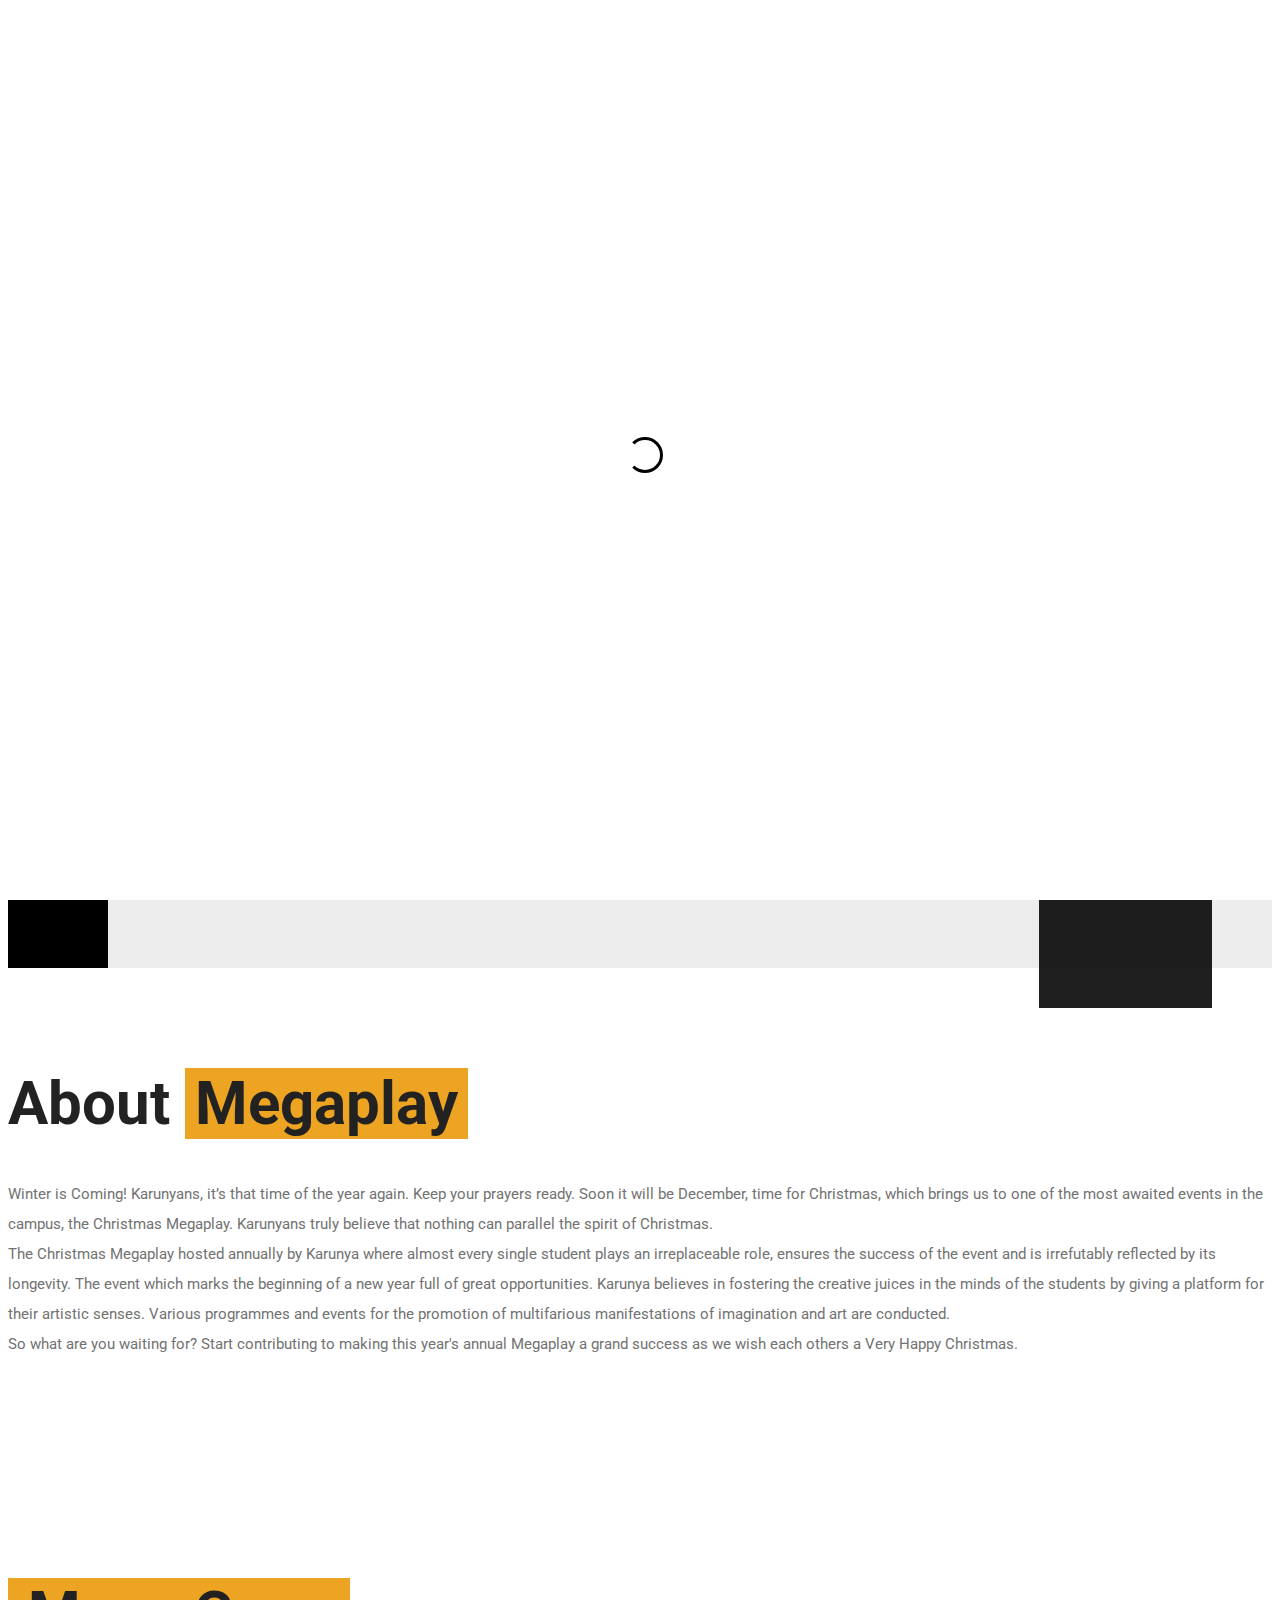
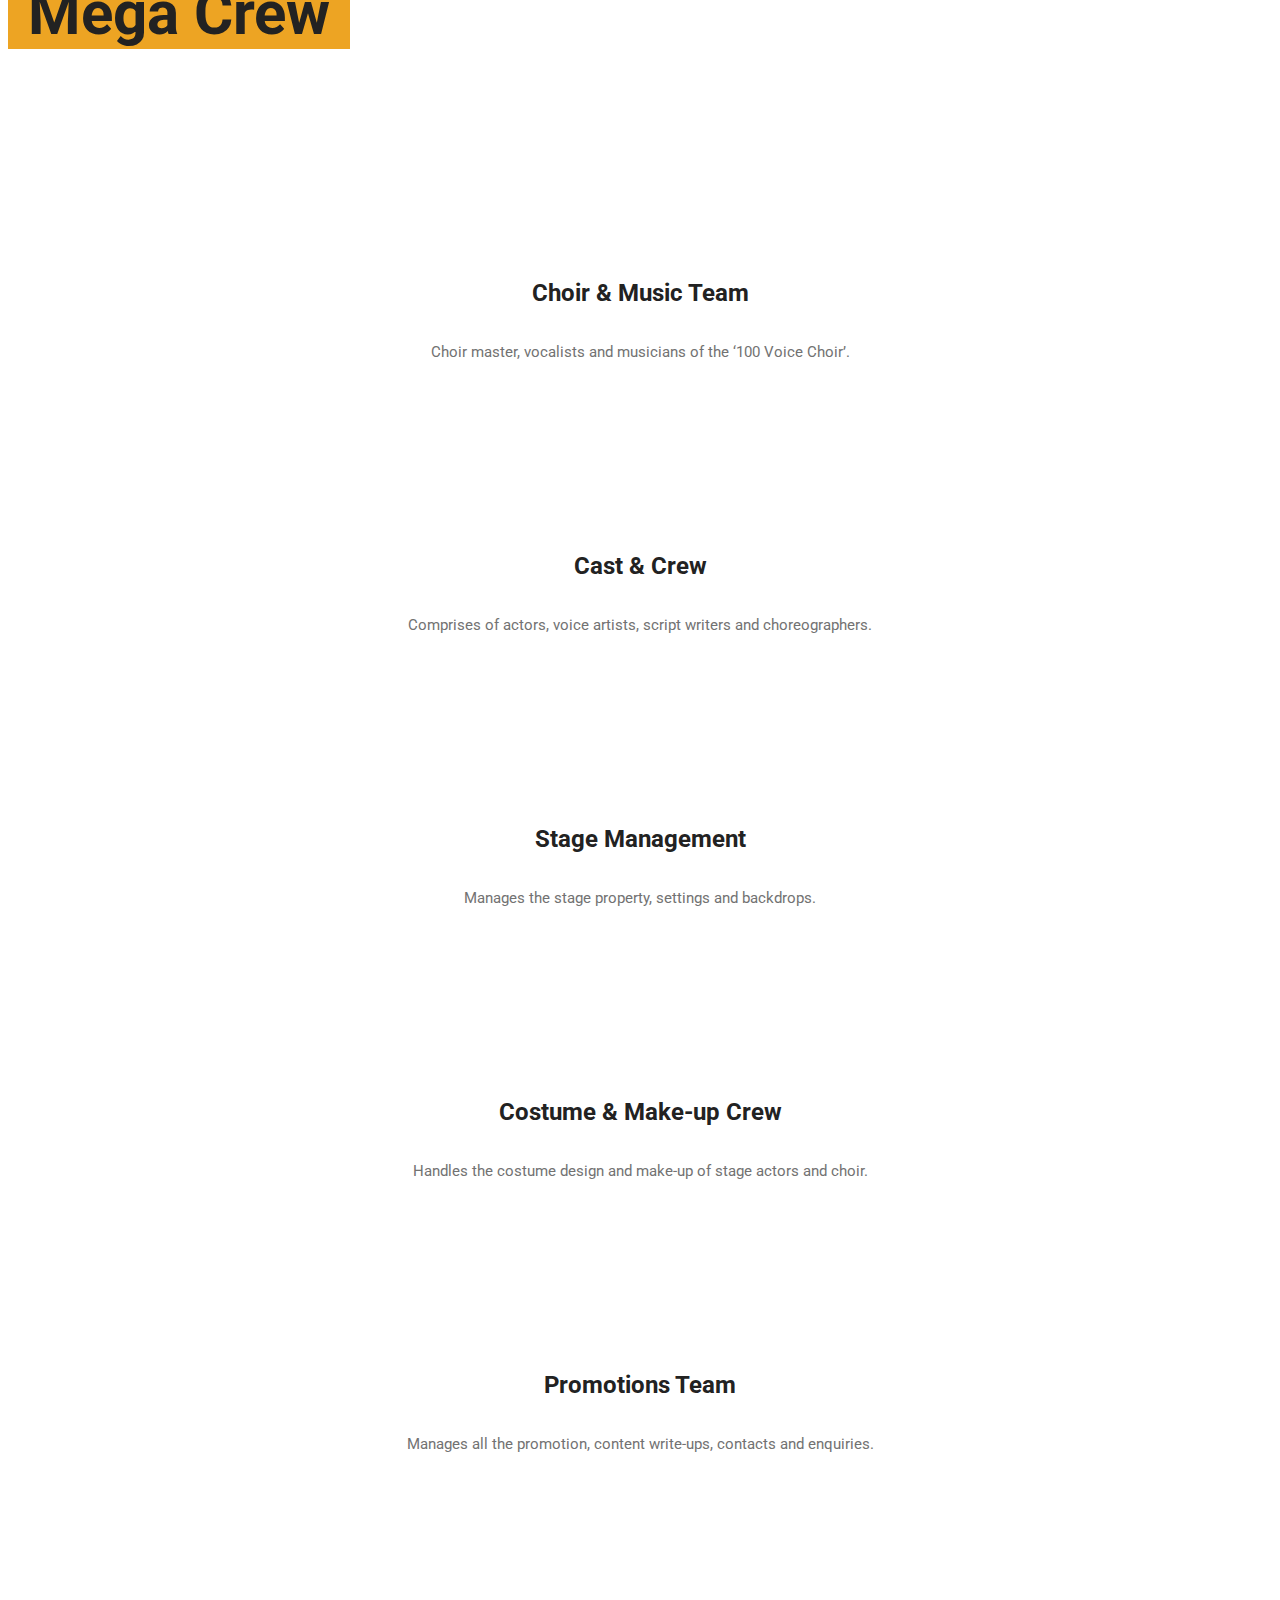
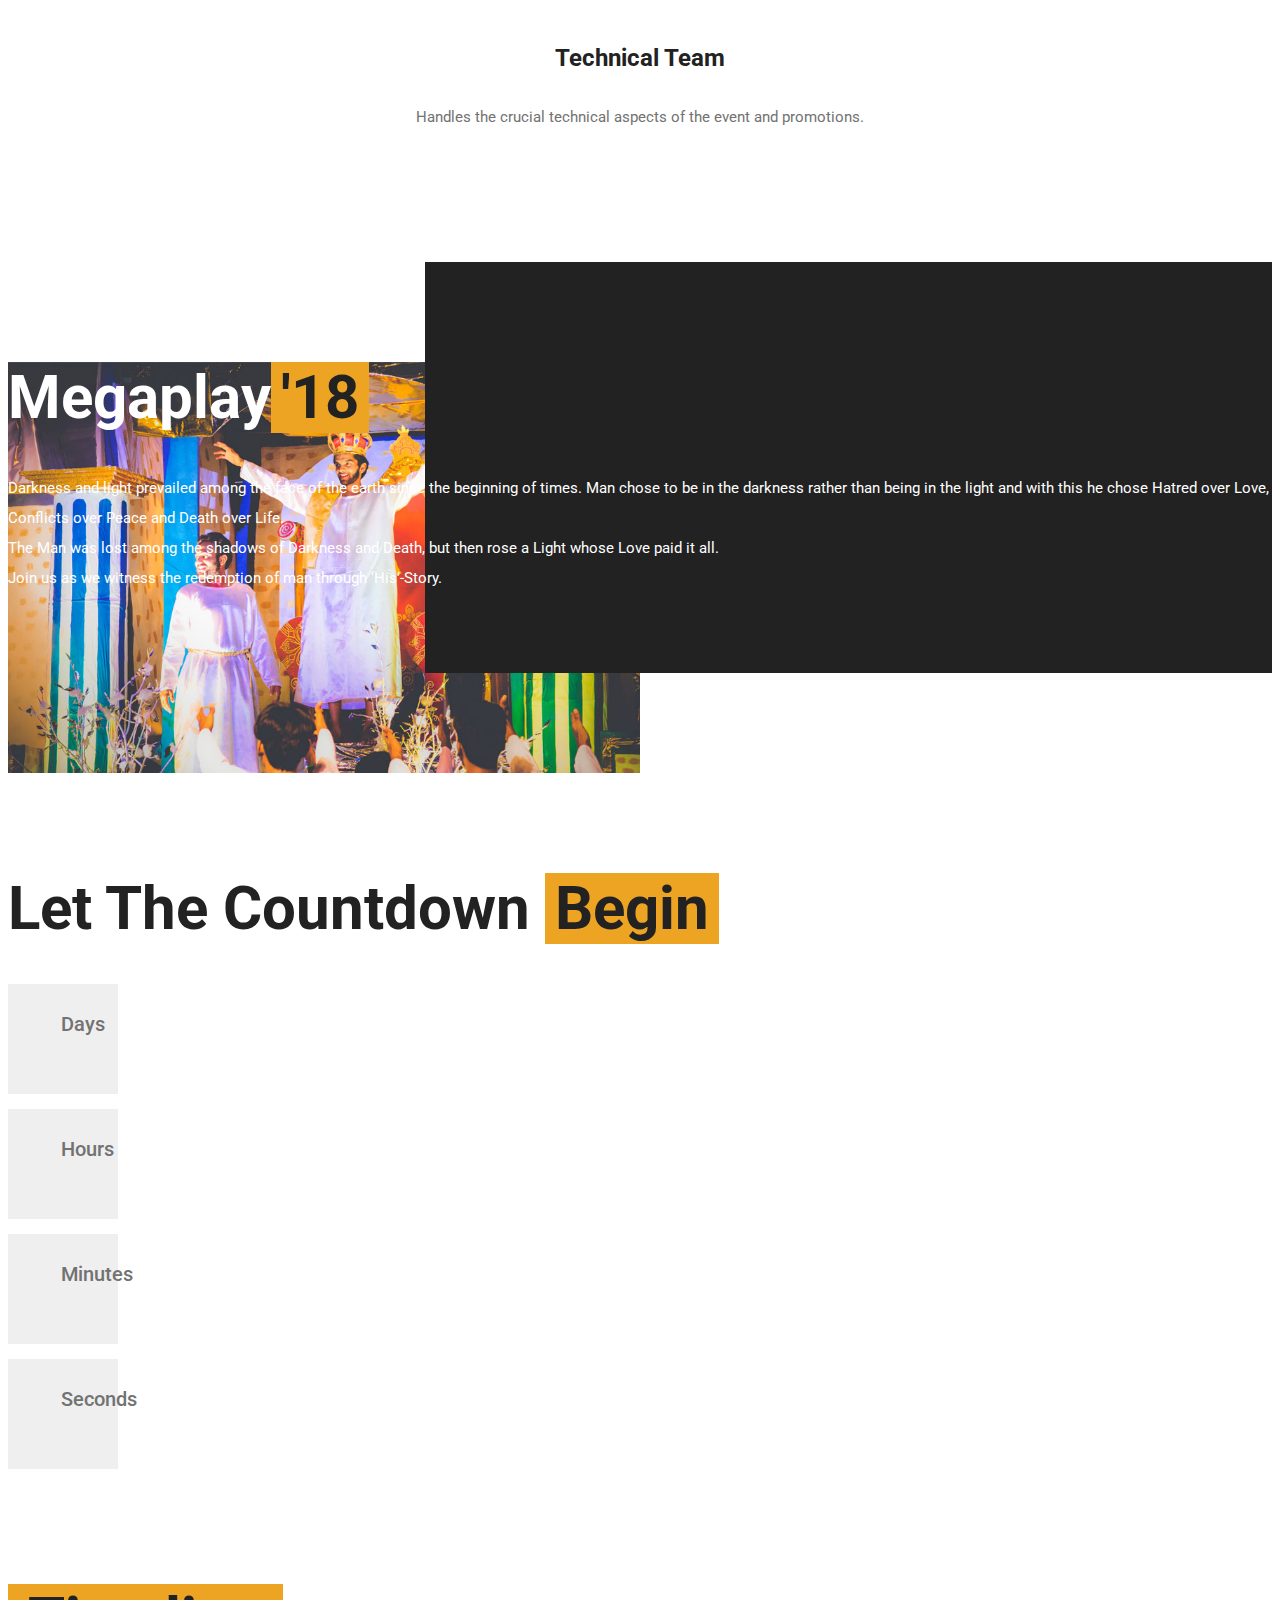
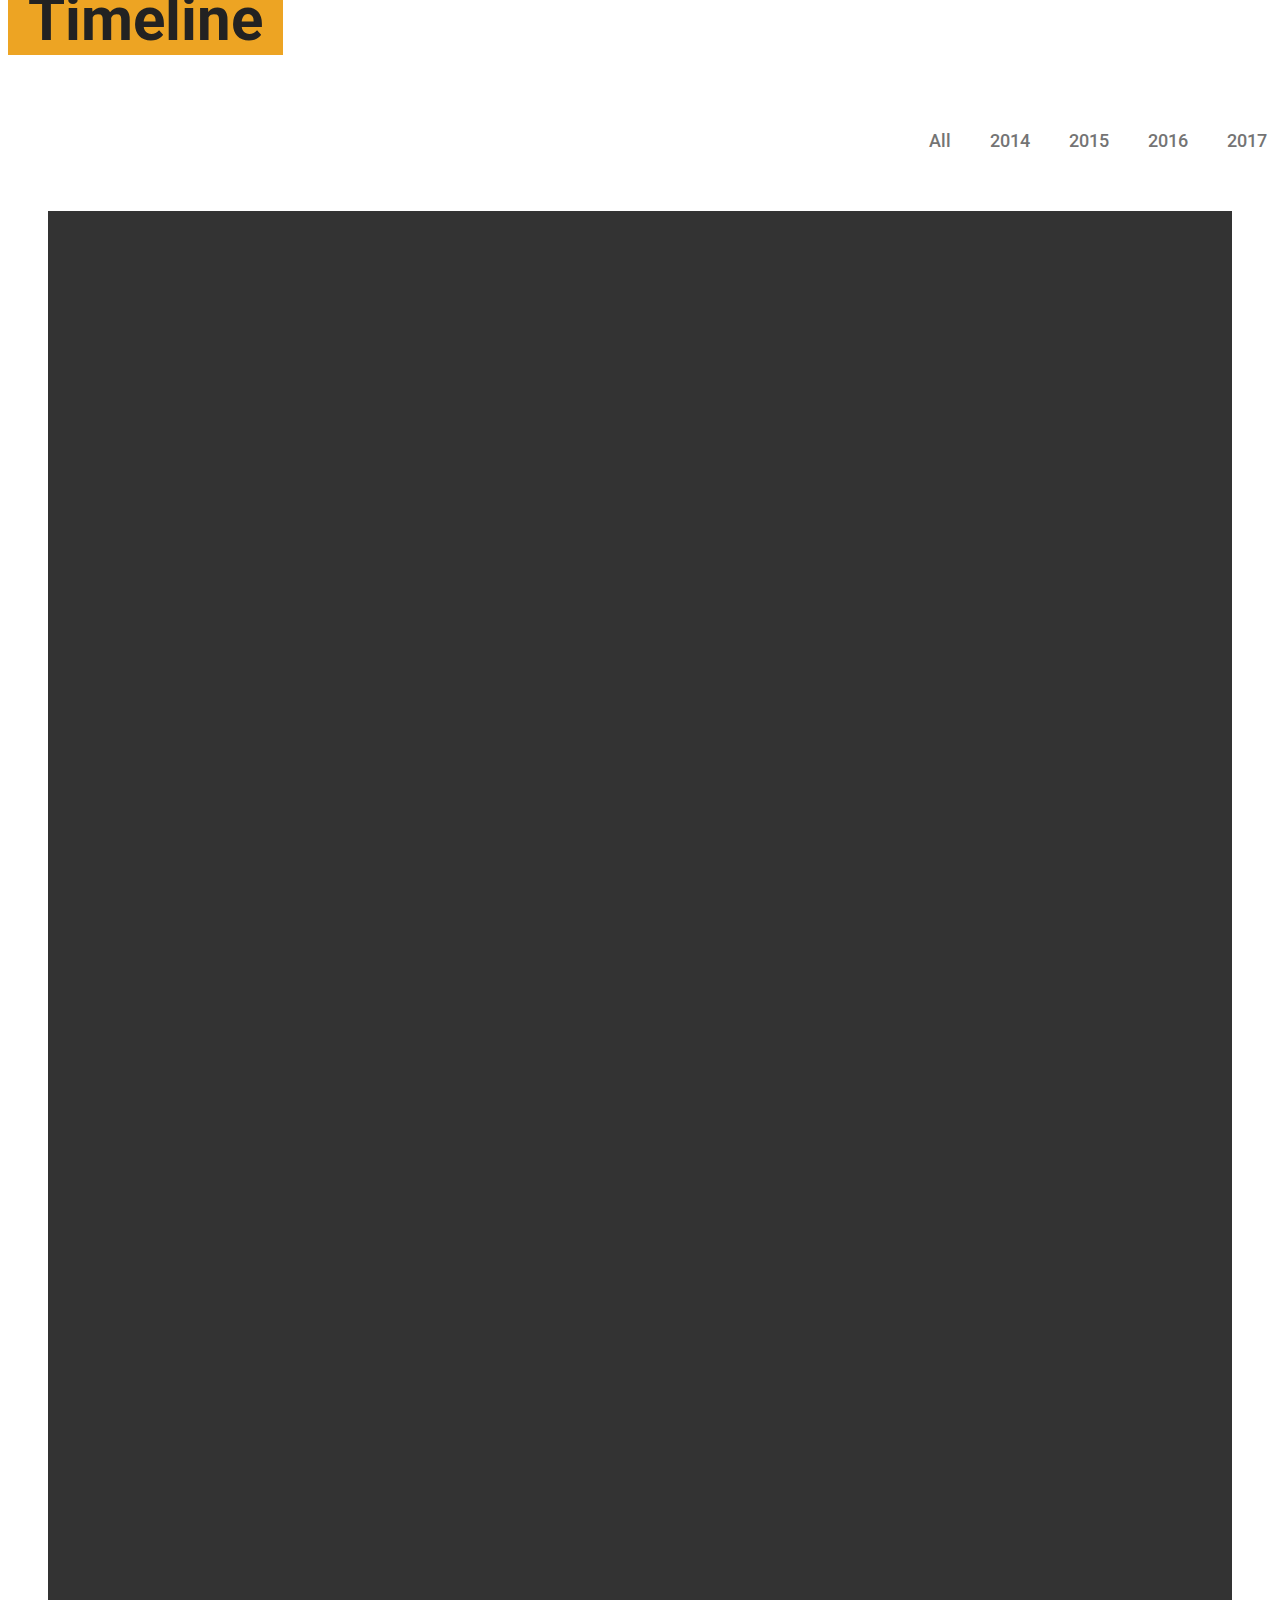
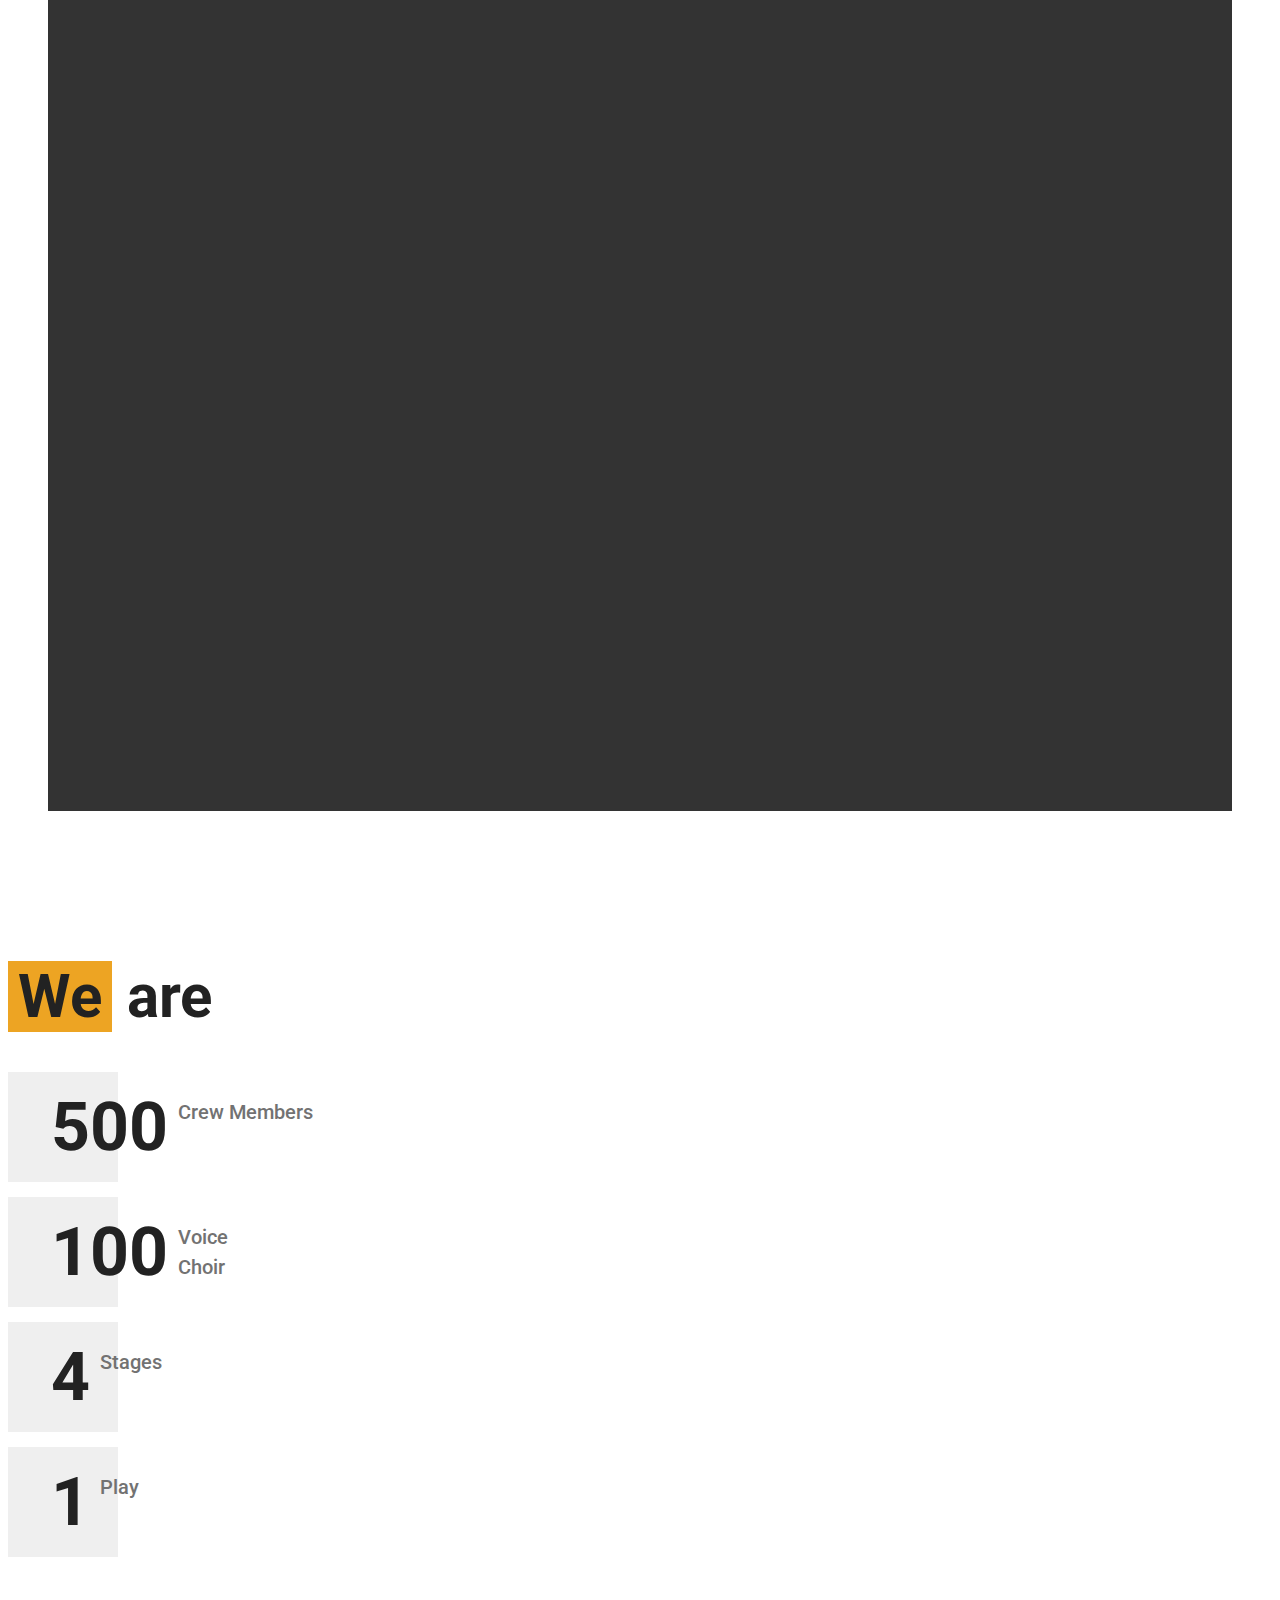
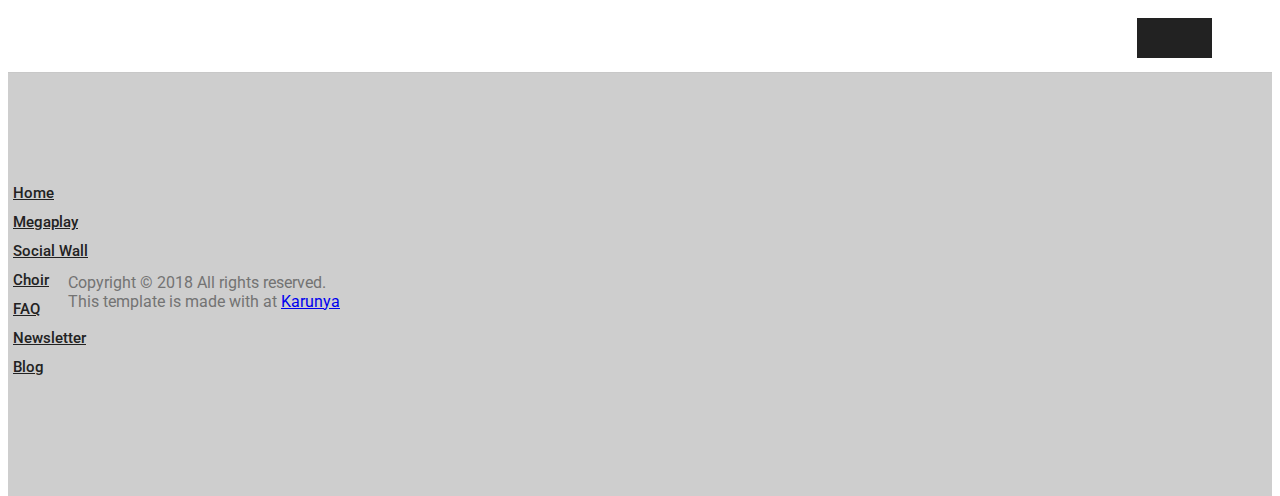
==== commit 19abdd75: "Merge branch 'master' of https://github.com/Abin666/MegaPlayFinalSite" ====
--- a/index.html
+++ b/index.html
@@ -39,12 +39,10 @@
 		
 		<nav class="nav-menu">
 			<ul>
-				<li class="active"><a href="#">Home</a></li>
+				<li class="active"><a href="index.html">Home</a></li>
 				<li><a href="megaplay.html">Megaplay</a></li>
-				
+				<li><a href="choir.html">Choir</a></li>
 				<li><a href="wall.html">SocialWall</a></li>
-				
-				<li><a href="choir.html">Choir</a></li>
 			</ul>
 		</nav>
 	</header>
@@ -203,7 +201,7 @@
 		<div class="container">
 			<div class="row">
 				<div class="col-lg-7 pl-lg-0 offset-lg-5 cta-content text-justify">
-                    <h2 class="sp-title sha1"><span>REDEMPTION OF </span>MAN</h2>
+                    <h2 class="sp-title sha1">Megaplay<span>'18 </span></h2>
 					<p>Darkness and light prevailed among the face of the earth since the beginning of times. Man chose to be in the darkness rather
  than being in the light and with this he chose Hatred over Love, Conflicts over Peace and Death over Life.<br>
                The Man was lost among the shadows of Darkness and Death, but then rose a Light whose Love paid it all.<br>
@@ -275,8 +273,8 @@
 		<div id="projects-carousel" class="projects-slider">
 			<div class="single-project set-bg build" data-setbg="./img/timeline/2.jpg" id="2014_1">
 				<div class="project-content">
-					<h2>Right<br> Choice</h2>
-					<p>Dec , 2014</p>
+					<h2>Village<br> Christmas</h2>
+					<p>Dec 19, 2014</p>
 					<a href="2014.html" class="seemore">See More </a>
 				</div>
 			</div>
@@ -352,14 +350,15 @@
 			<div class="row">
 				<div class="col-lg-3 col-md-6">
 					<div class="milestone">
-						<h2 class="sha1">200</h2>
-						<p>Students</p>
-					</div>
-				</div>
-				<div class="col-lg-3 col-md-6">
-					<div class="milestone">
-						<h2 class="sha1">1  </h2>
-						 <p>Play</p>
+						<h2 class="sha1">500</h2>
+						<p>Crew Members</p>
+					</div>
+				</div>
+				<div class="col-lg-3 col-md-6">
+					<div class="milestone">
+						<h2 class="sha1">100</h2>
+						<p>Voice <br>Choir</p>
+						
 					</div>
 				</div>
 				<div class="col-lg-3 col-md-6">
@@ -370,8 +369,9 @@
 				</div>
 				<div class="col-lg-3 col-md-6">
 					<div class="milestone">
-						<h2 class="sha1">100</h2>
-						<p>Voice <br>Choir</p>
+						<h2 class="sha1">1</h2>
+						<p>Play</p>
+						
 					</div>
 				</div>
 			</div>
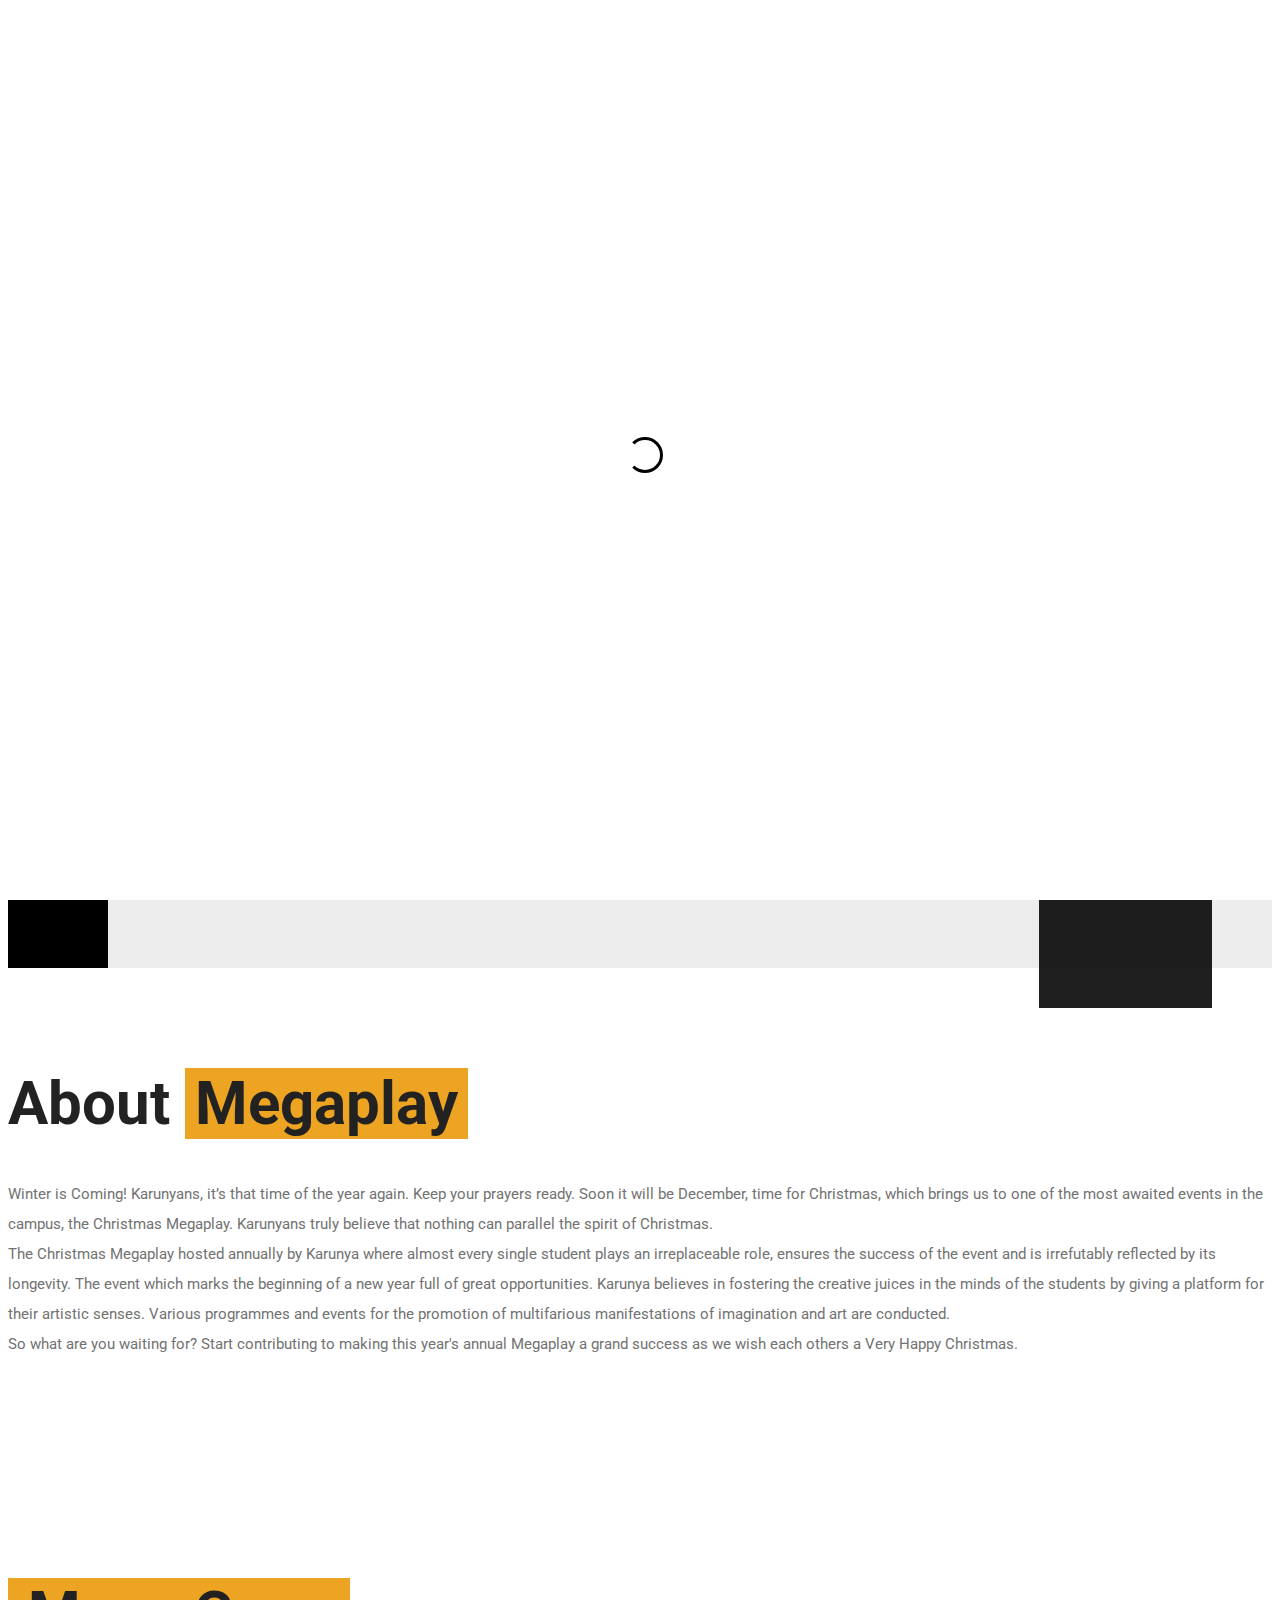
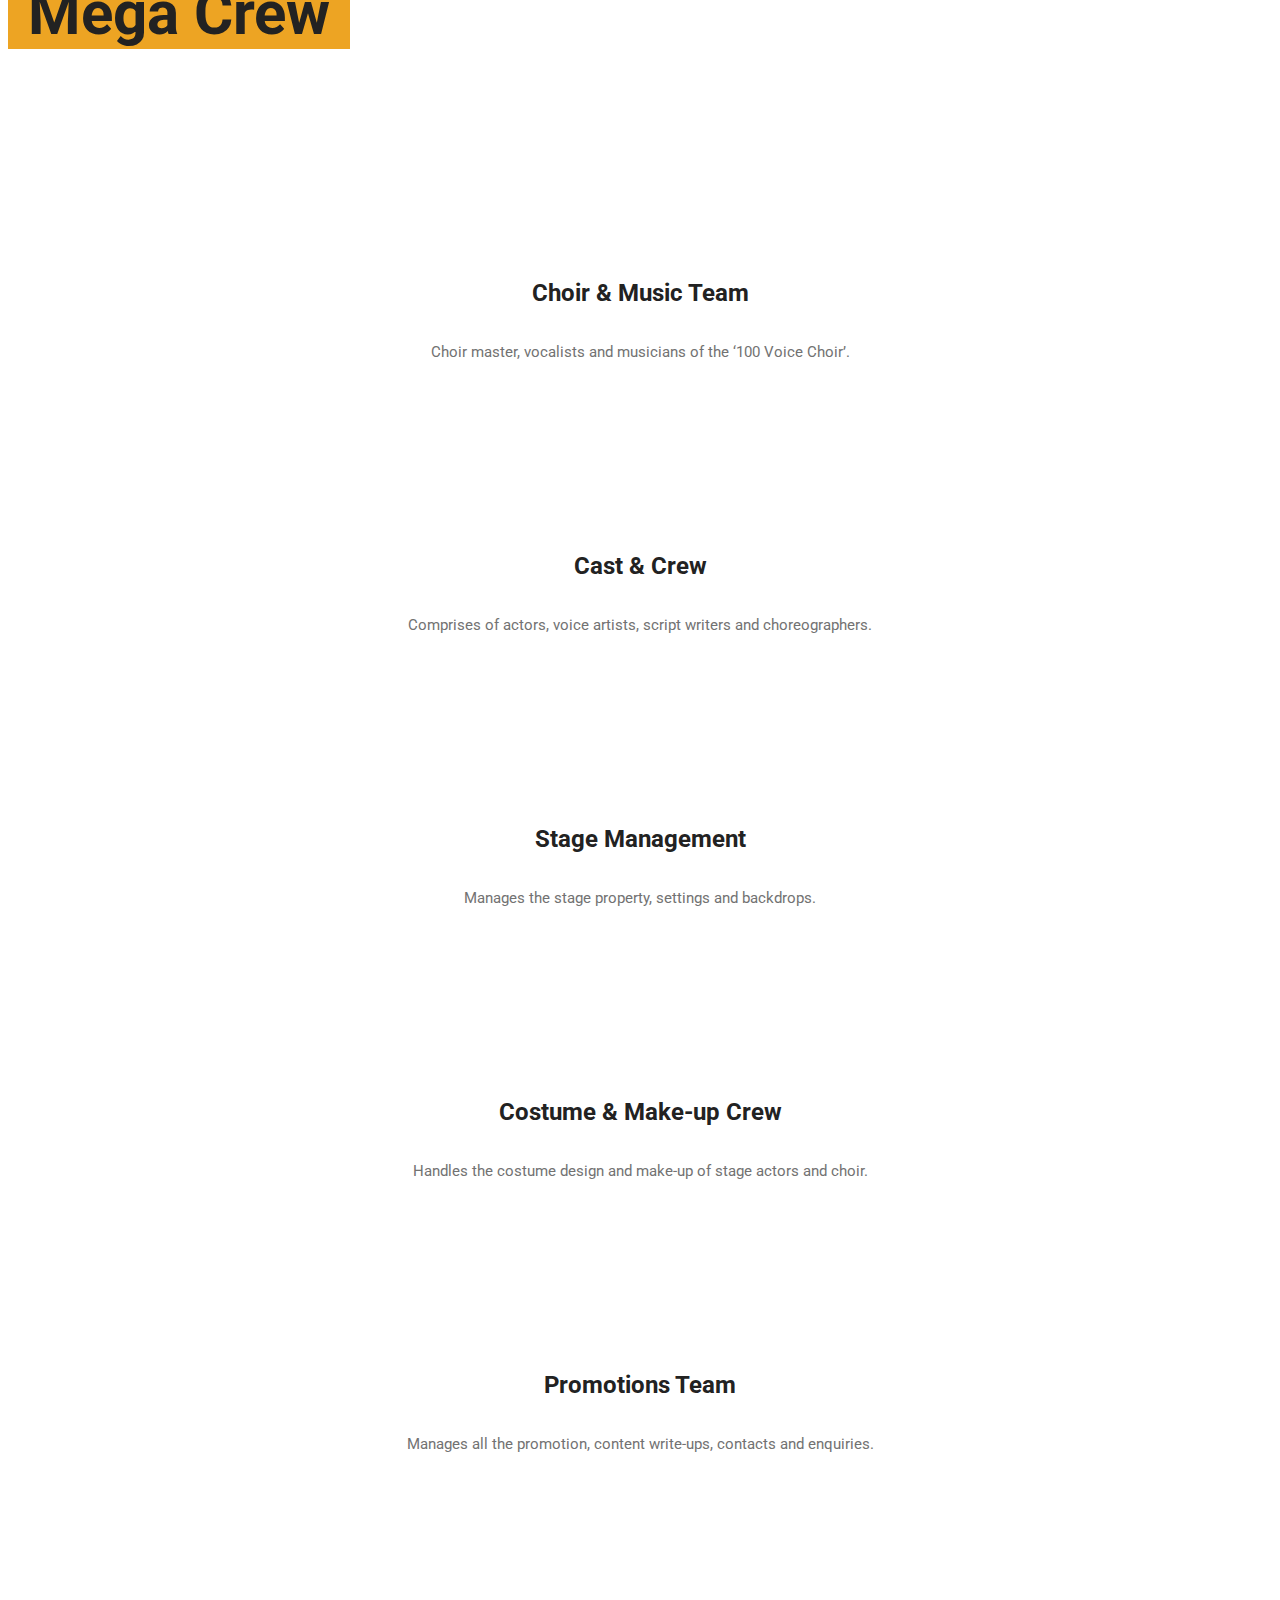
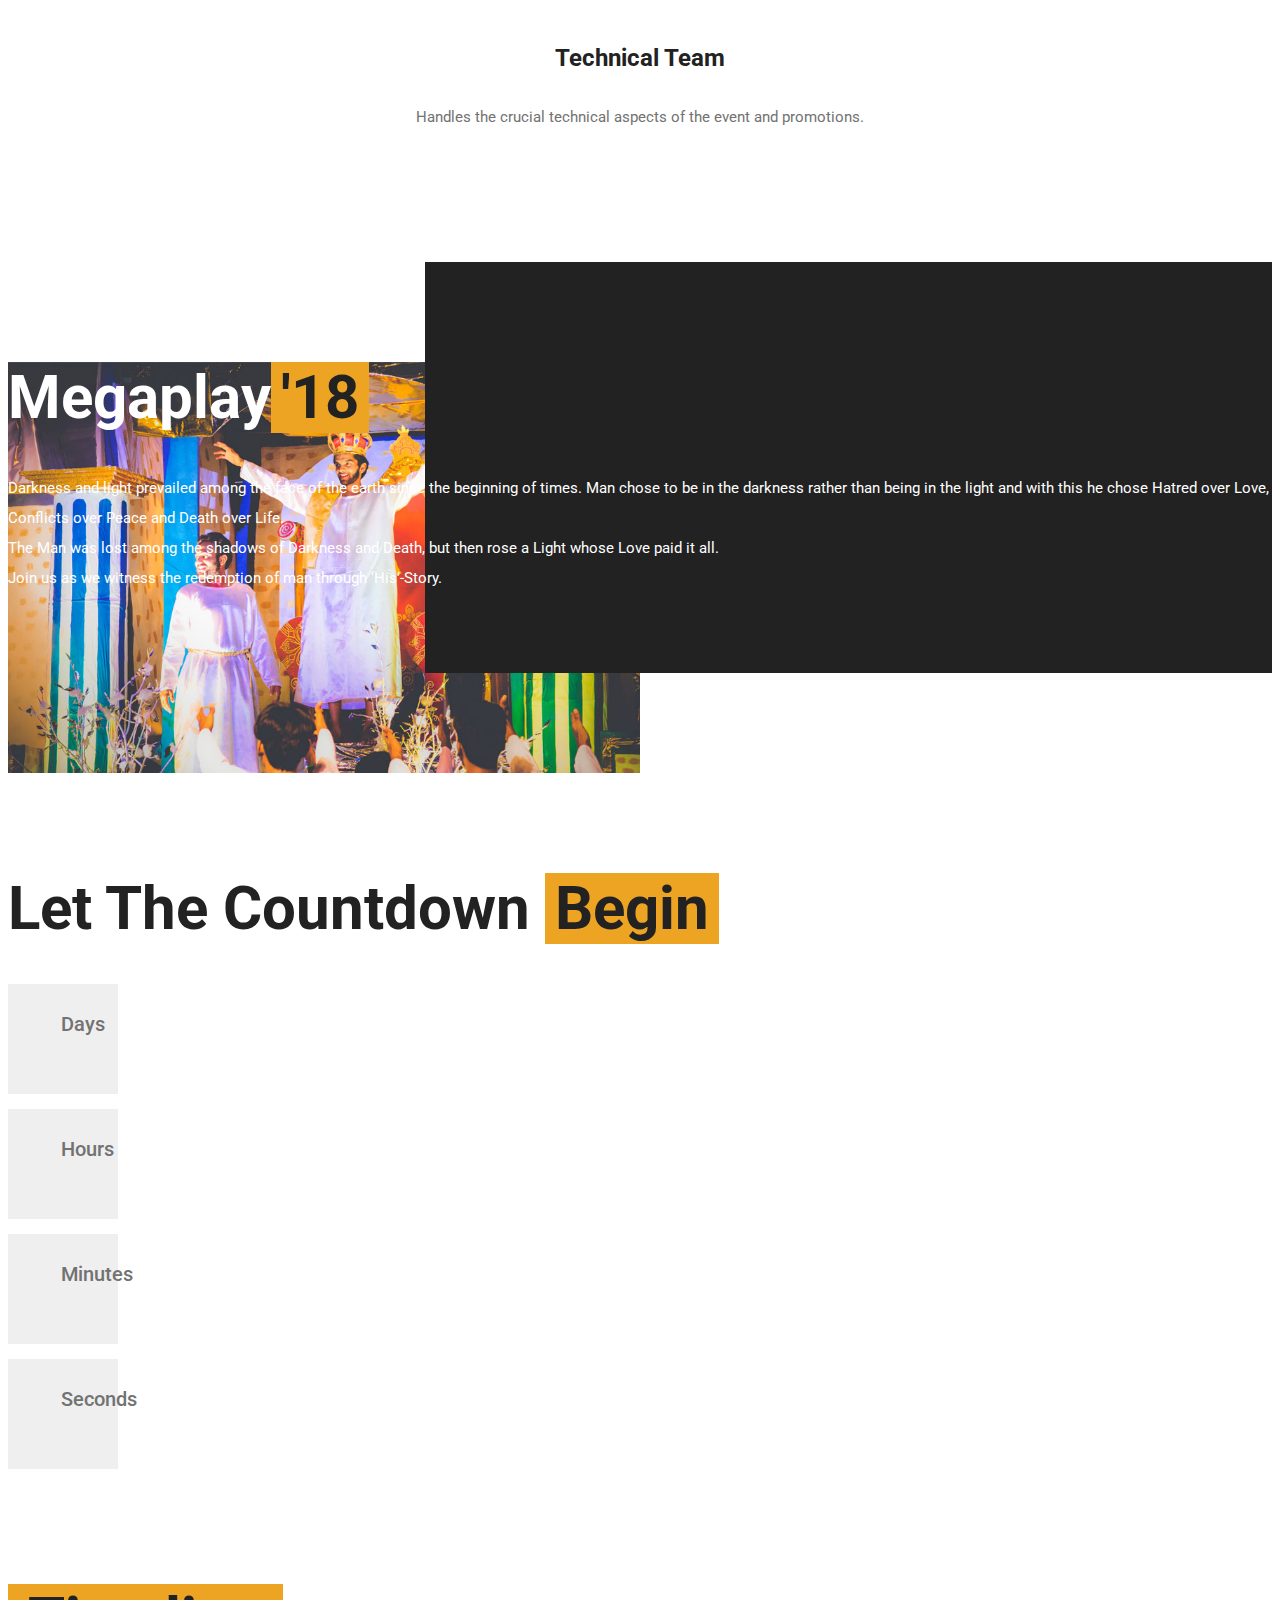
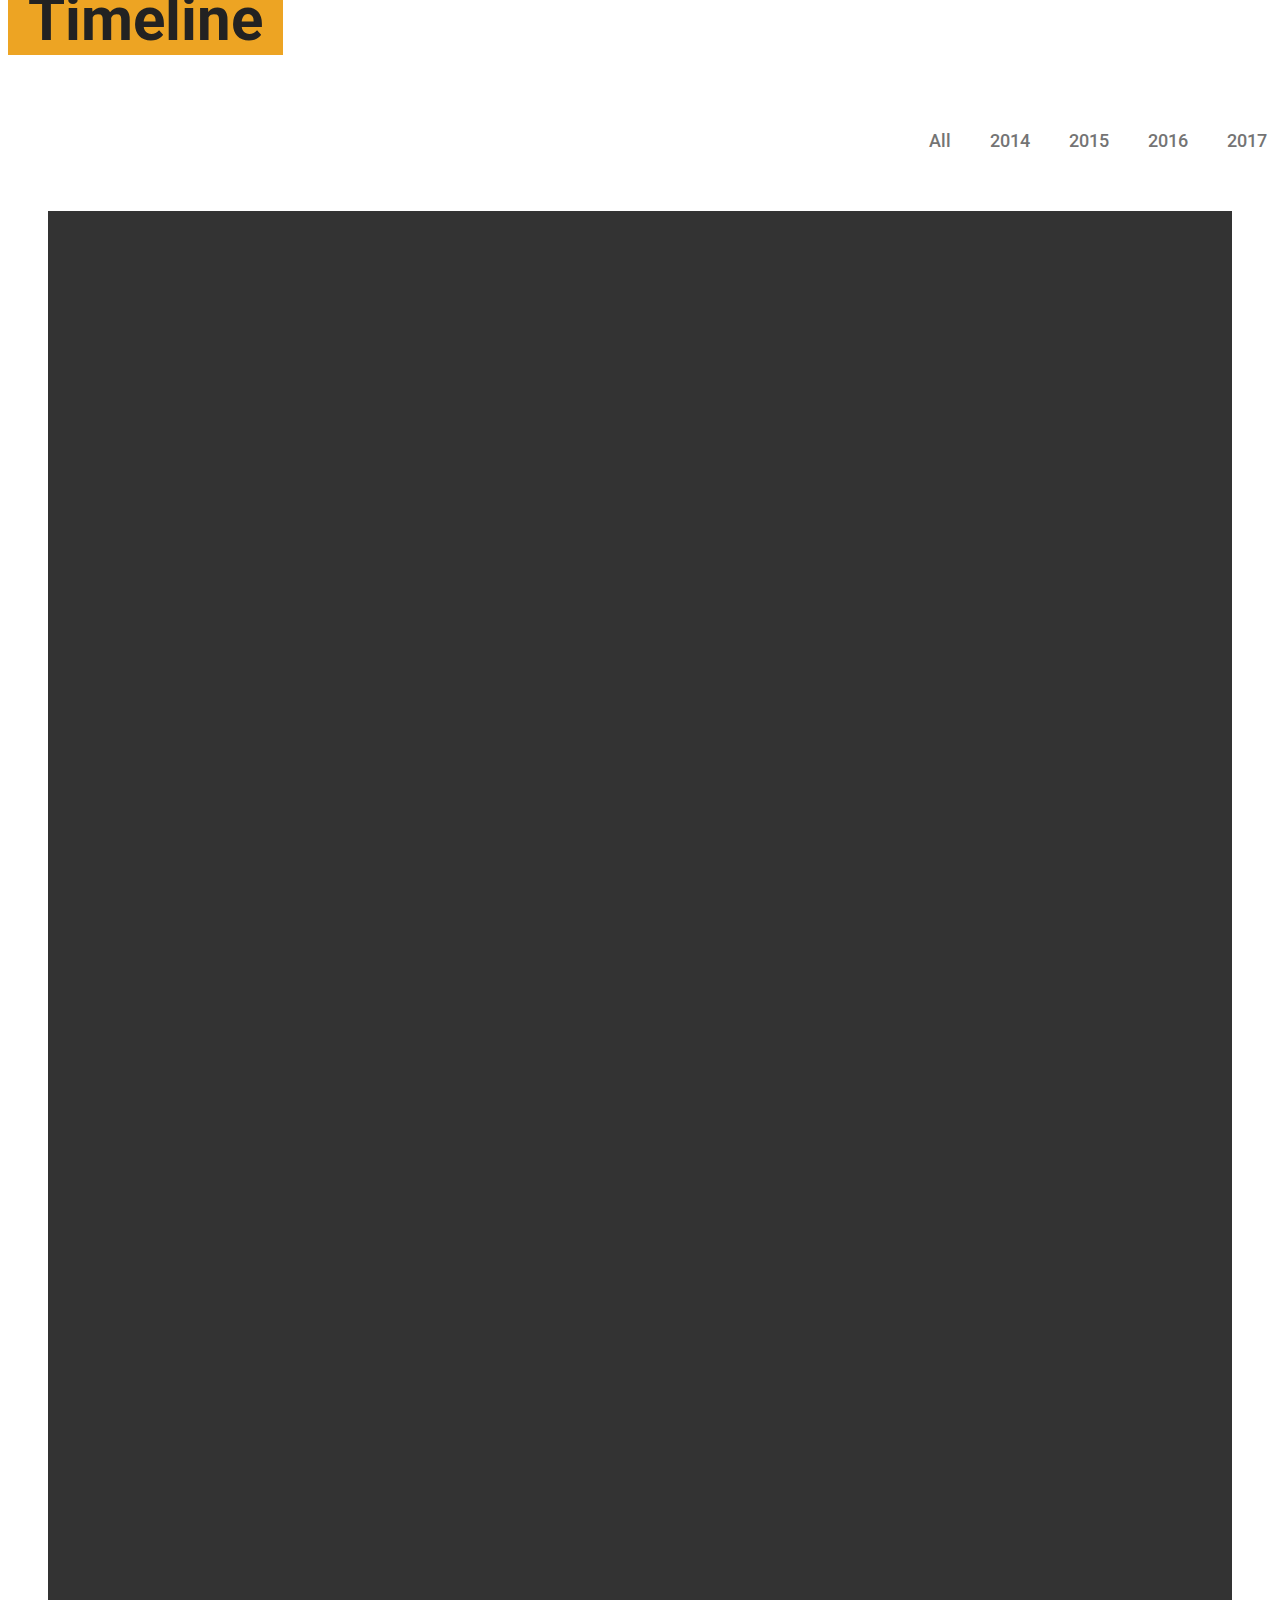
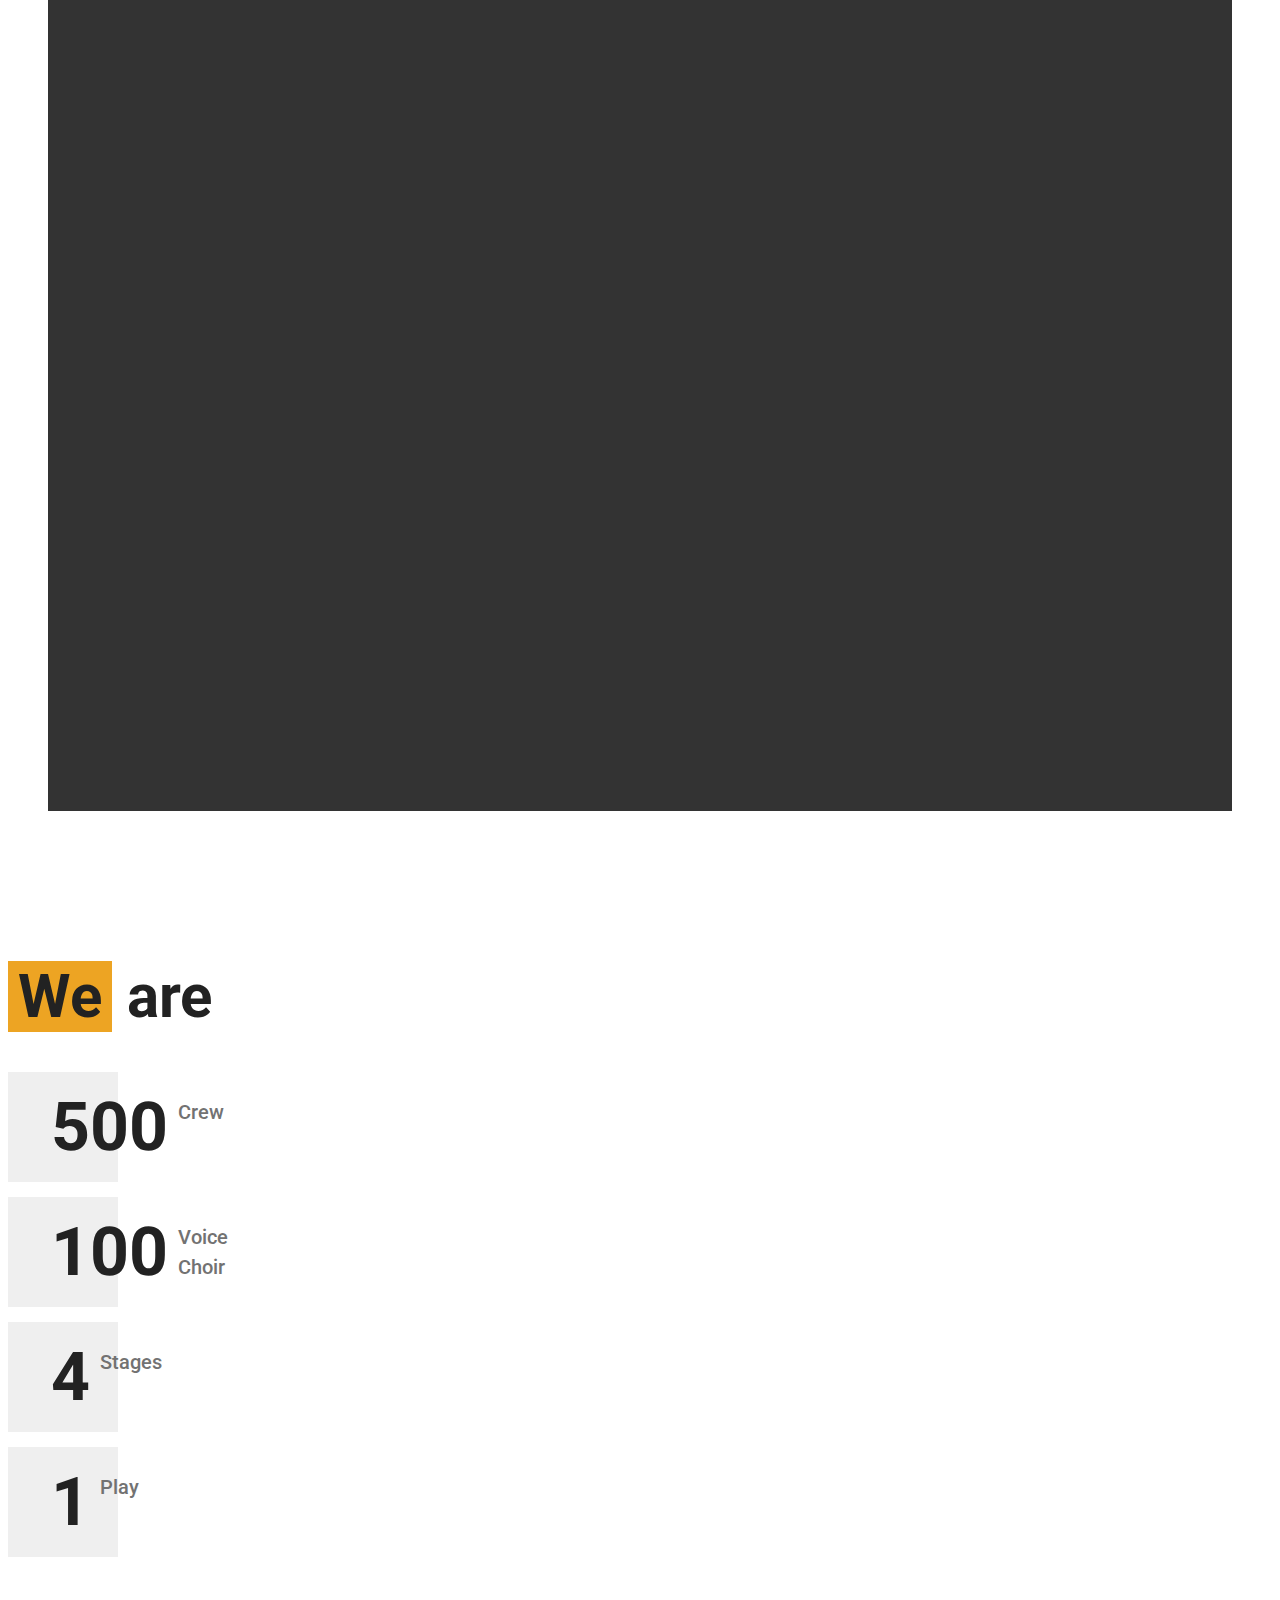
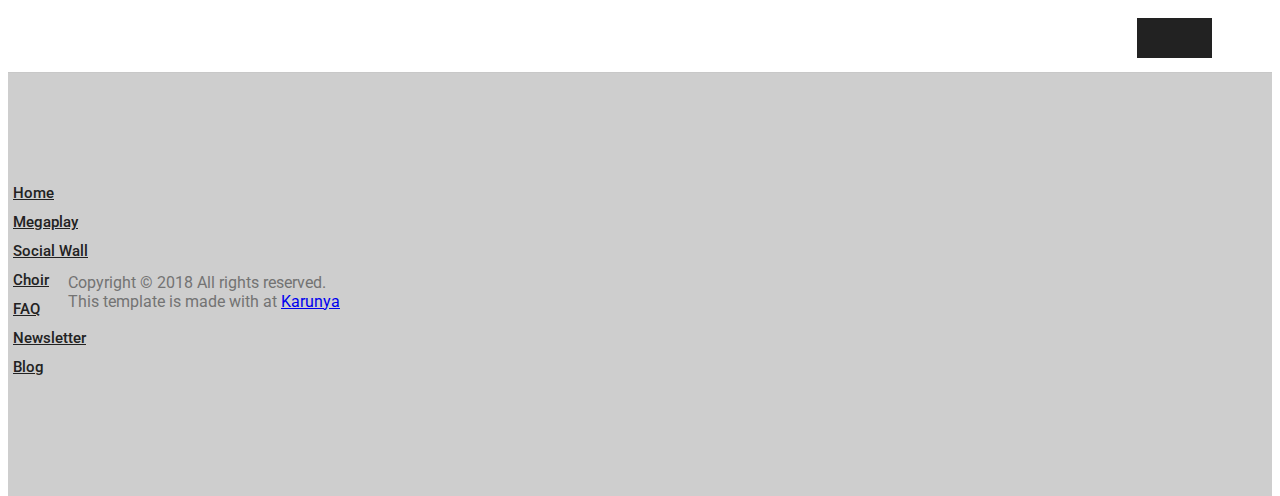
==== commit 3d0ed289: "up" ====
--- a/index.html
+++ b/index.html
@@ -31,7 +31,7 @@
 	<!-- Header section start -->   
 	<header class="header-area">
 		<a href="#" class="logo-area">
-			<img src="./img/logo.png" alt="">
+			<img src="./img/logo1.png" alt="">
 		</a>
 		<div class="nav-switch">
 			<i class="fa fa-bars"></i>
@@ -351,7 +351,7 @@
 				<div class="col-lg-3 col-md-6">
 					<div class="milestone">
 						<h2 class="sha1">500</h2>
-						<p>Crew Members</p>
+						<p>Crew</p>
 					</div>
 				</div>
 				<div class="col-lg-3 col-md-6">
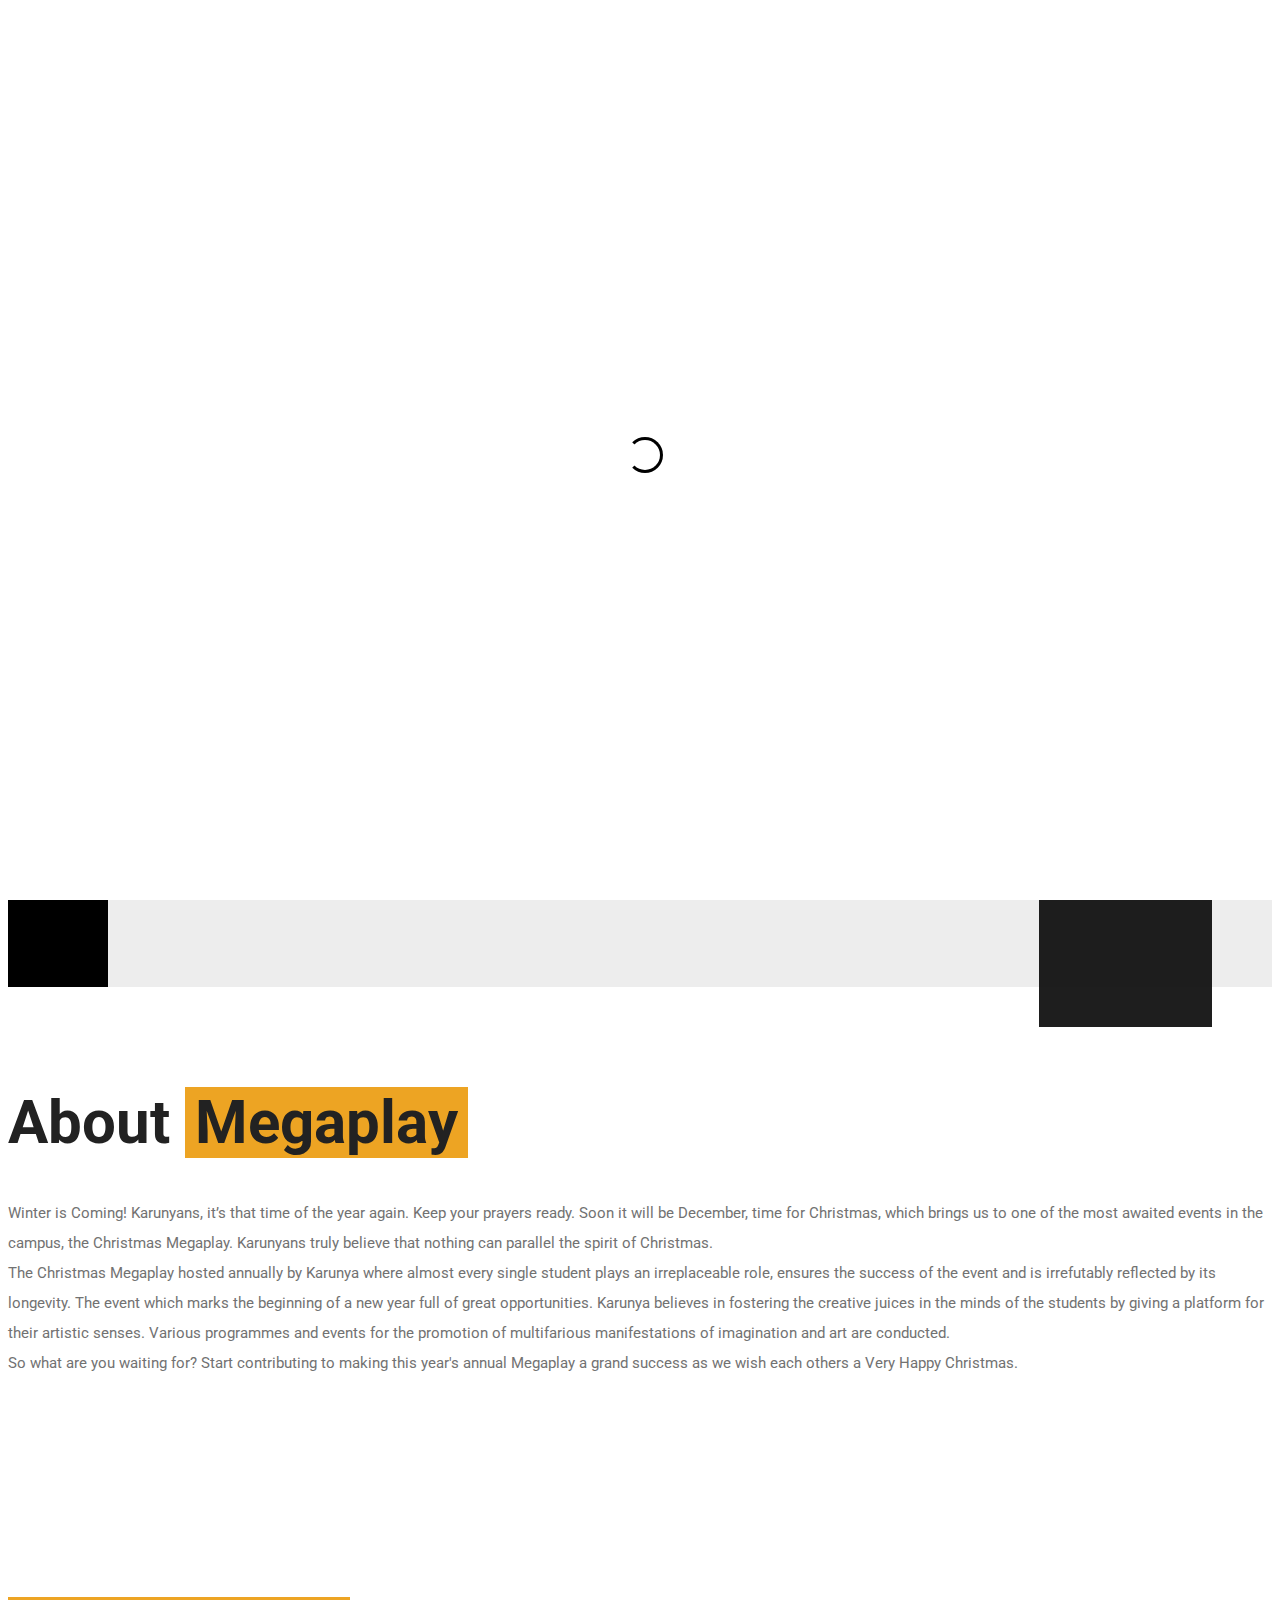
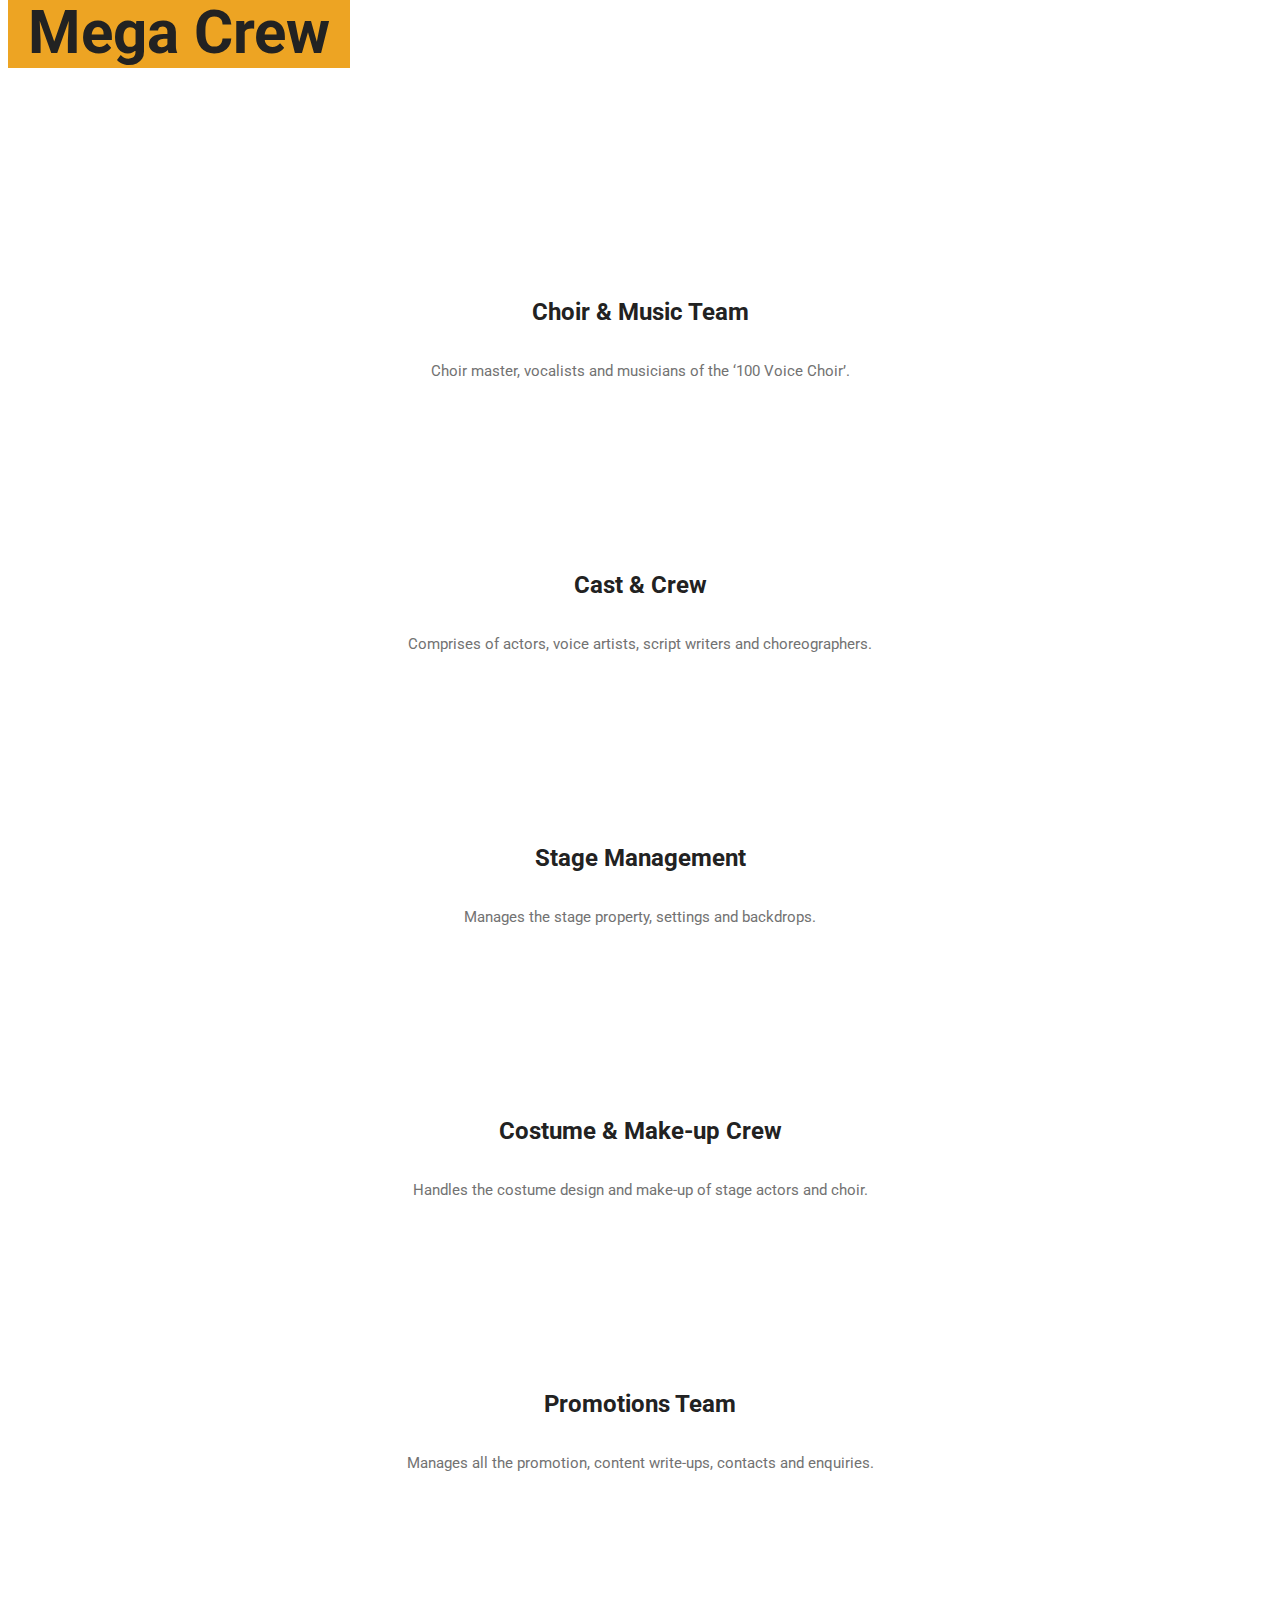
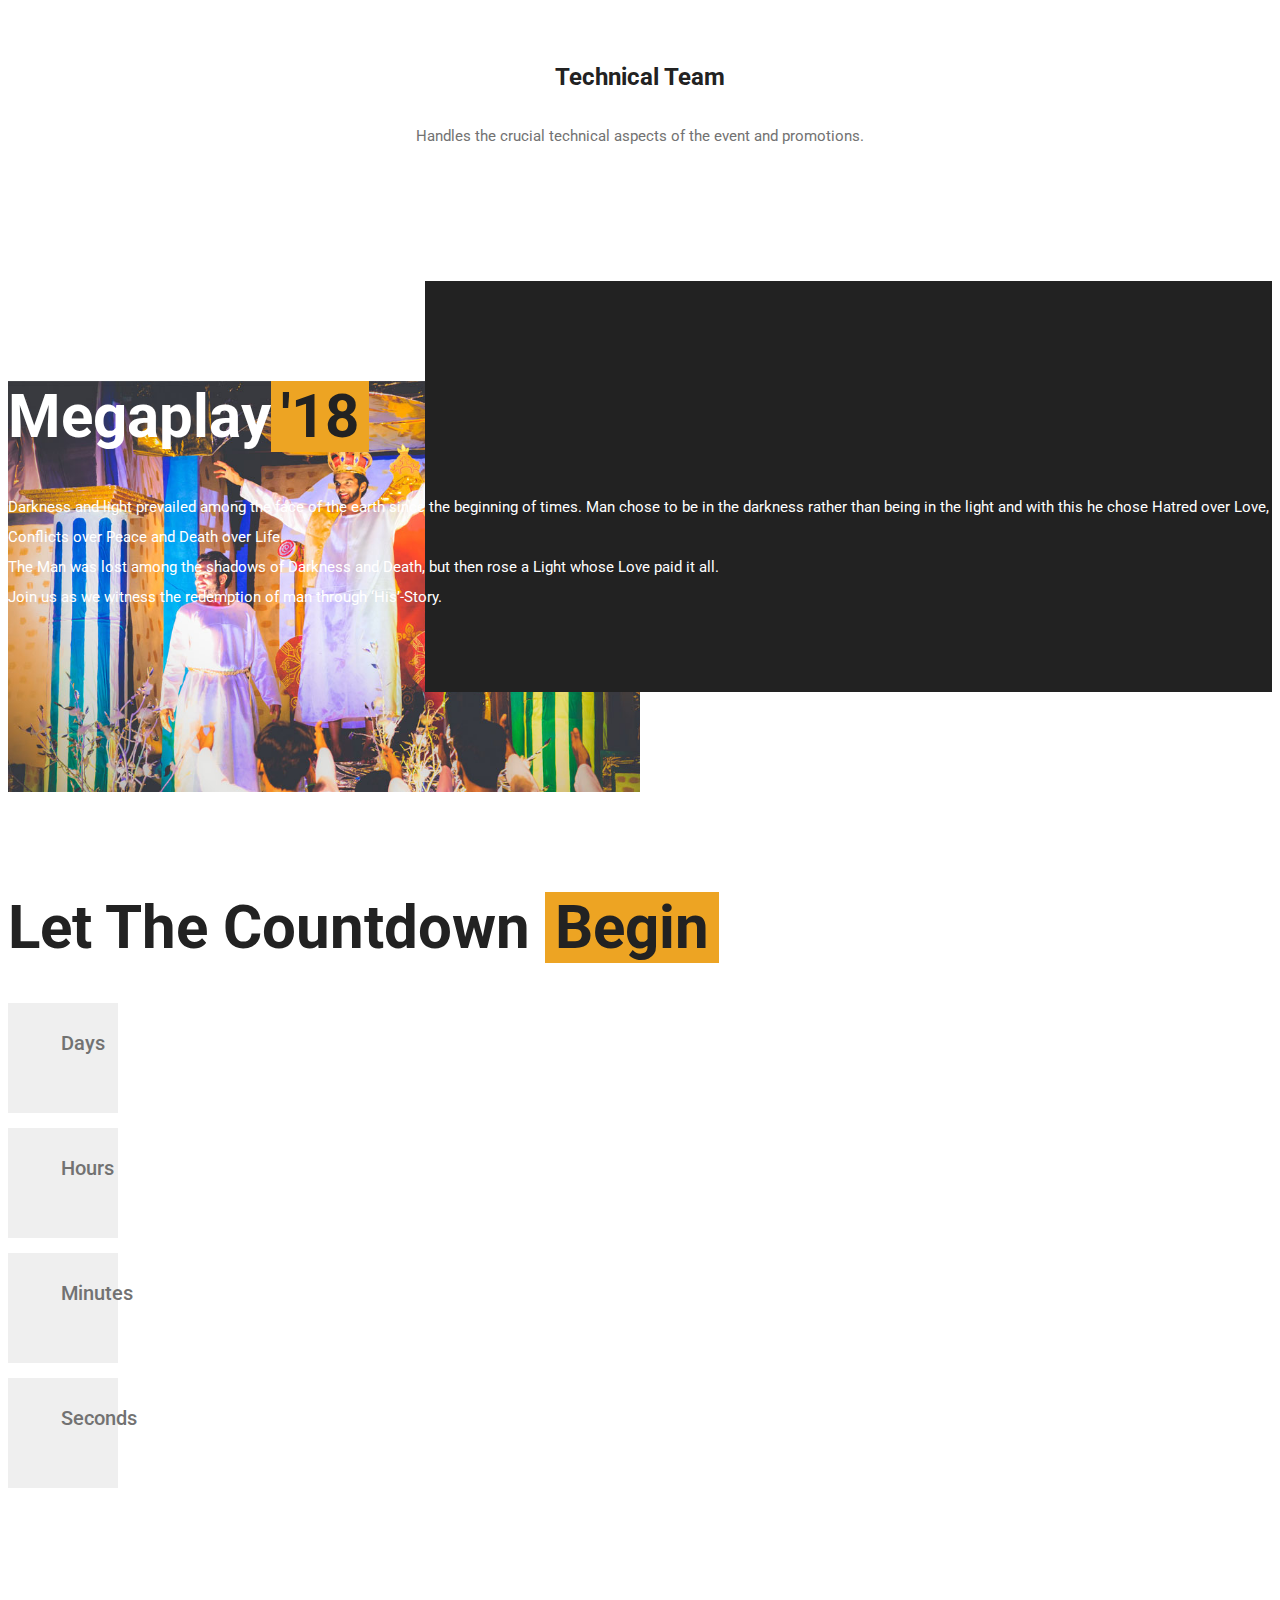
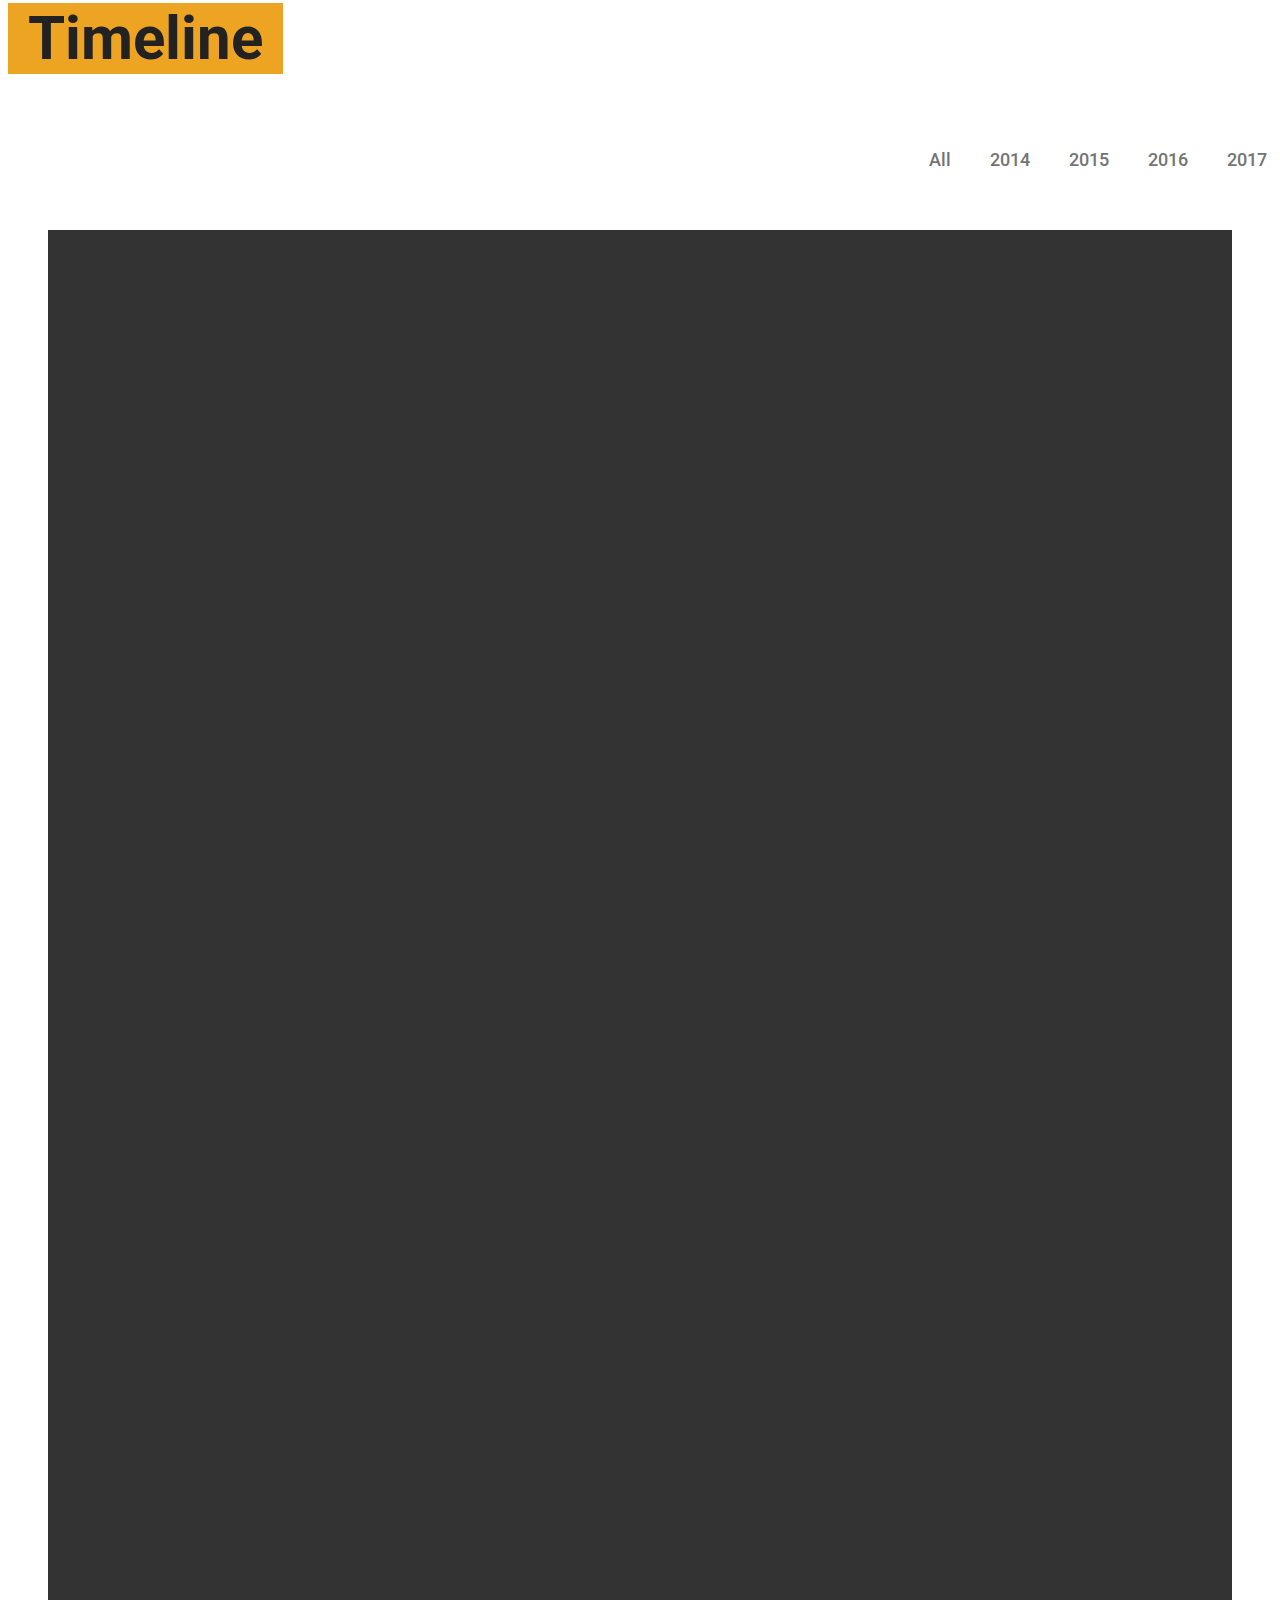
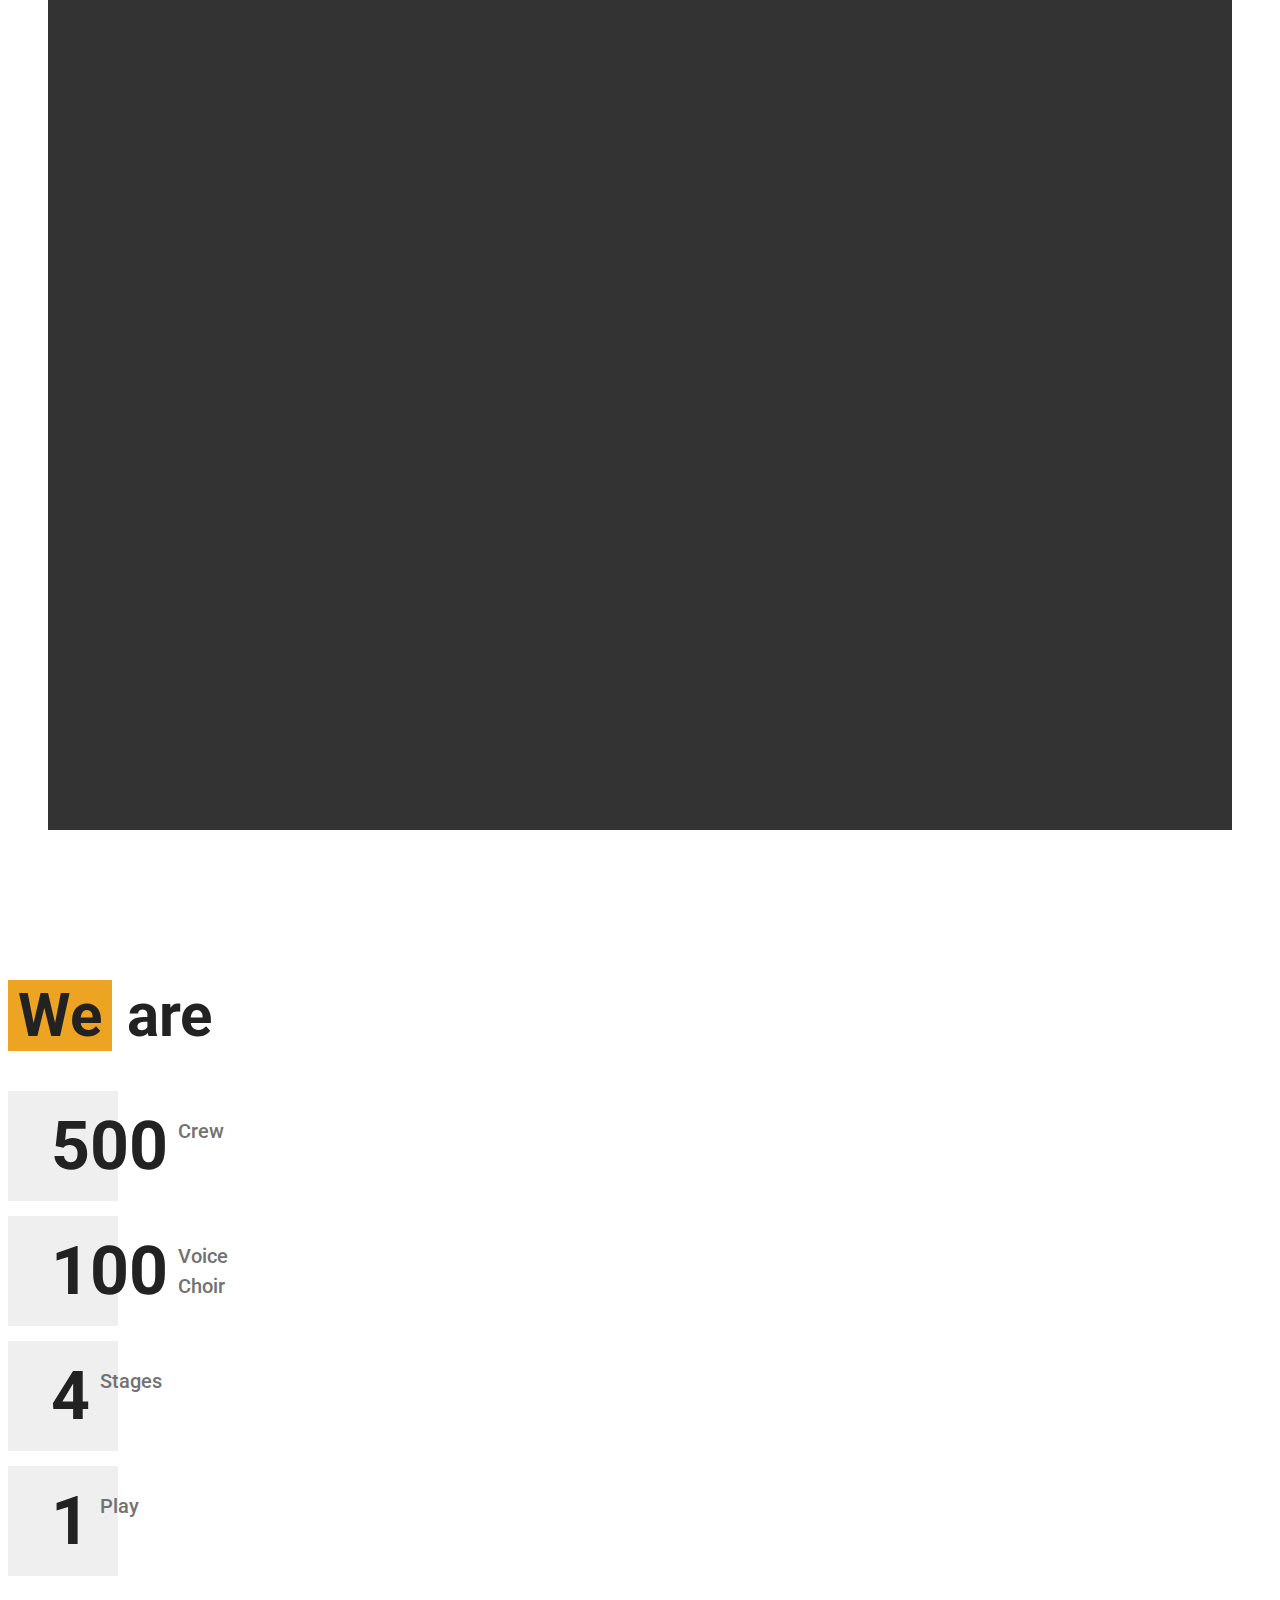
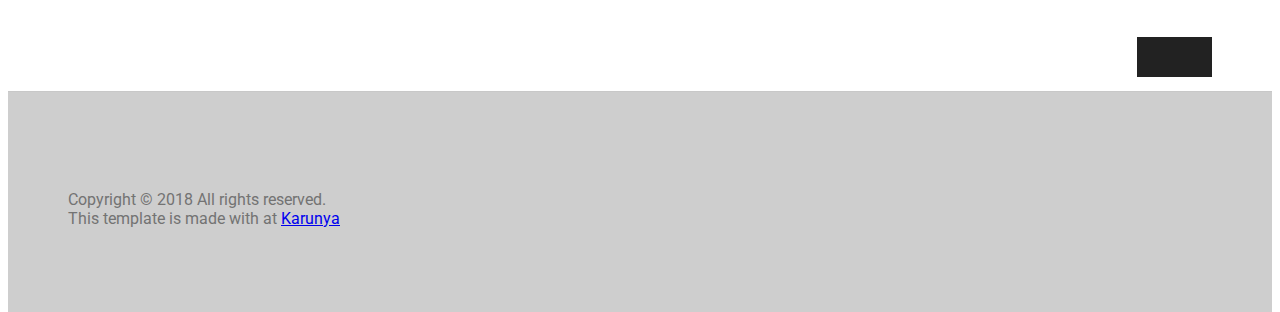
==== commit e1e54d4e: "Merge branch 'master' of https://github.com/Abin666/MegaPlayFinalSite" ====
--- a/index.html
+++ b/index.html
@@ -1,10 +1,17 @@
 <!DOCTYPE html>
 <html lang="en">
 <head>
-	<title>Megaplay</title>
+<<<<<<< HEAD
+	<title>Megaplay | Karunya Institute of Technology and Sciences</title>
 	<meta charset="UTF-8">
-	<meta name="description" content="Abin design">
-      <meta name="keywords" content="Abin design, onepage, creative, html">
+	<meta name="description" content="Winter is Coming! Karunyans, it’s that time of the year again. Keep your prayers ready. Soon it will be December, time for Christmas, which brings us to one of the most awaited events in the campus, the Christmas Megaplay.">
+      <meta name="keywords" content="megaplay, karunya, institute, engineering, coimbatore, christmas, celebration, 2018, fest, theatre, play, decoration">
+=======
+	<title>Megaplay|Christmas celebration-Karunya</title>
+	<meta charset="UTF-8">
+	<meta name="description" content="This is an example of a meta description. This will often show up in search results.">
+    <meta name="keywords" content="Abin design, onepage, creative, html">
+>>>>>>> 62f17a06ce543906f04bb971a0dfc4ecb5cab9fb
 	<meta name="viewport" content="width=device-width, initial-scale=1.0">
 	<!-- Favicon -->   
 	<link href="img/favicon.png" rel="shortcut icon"/>
@@ -19,10 +26,19 @@
 	<link rel="stylesheet" href="css/owl.carousel.css"/>
 	<link rel="stylesheet" href="css/style.css"/>
 
-
+<!-- Global site tag (gtag.js) - Google Analytics -->
+<script async src="https://www.googletagmanager.com/gtag/js?id=UA-129117548-1"></script>
+<script>
+  window.dataLayer = window.dataLayer || [];
+  function gtag(){dataLayer.push(arguments);}
+  gtag('js', new Date());
+
+  gtag('config', 'UA-129117548-1');
+</script>
 	
 </head>
 <body>
+
 	<!-- Page Preloder -->
 	<div id="preloder">
 		<div class="loader"></div>
@@ -45,6 +61,7 @@
 				<li><a href="wall.html">SocialWall</a></li>
 			</ul>
 		</nav>
+	
 	</header>
 	<!-- Header section end -->   
 
@@ -271,6 +288,27 @@
 			</div>
 		</div>                      
 		<div id="projects-carousel" class="projects-slider">
+			<div class="single-project set-bg apart" data-setbg="./img/timeline/5.jpg" id="2017_1">
+				<div class="project-content">
+					<h2>The Book <br> Store</h2>
+					<p>Dec 19, 2017</p>
+					<a href="2017.html" class="seemore">See More </a>
+				</div>
+			</div>
+			<div class="single-project set-bg rest" data-setbg="./img/timeline/4.jpg" id="2016_1">
+				<div class="project-content">
+					<h2>Solace of <br> Hope</h2>
+					<p>Dec 19, 2016</p>
+					<a href="2016.html" class="seemore">See More </a>
+				</div>
+			</div>
+				<div class="single-project set-bg apart" data-setbg="./img/timeline/3.jpg" id="2015_1">
+				<div class="project-content">
+					<h2>He still <br> Loves</h2>
+					<p>Dec 19, 2015</p>
+					<a href="2015.html" class="seemore">See More </a>
+				</div>
+			</div>
 			<div class="single-project set-bg build" data-setbg="./img/timeline/2.jpg" id="2014_1">
 				<div class="project-content">
 					<h2>Village<br> Christmas</h2>
@@ -278,27 +316,9 @@
 					<a href="2014.html" class="seemore">See More </a>
 				</div>
 			</div>
-			<div class="single-project set-bg apart" data-setbg="./img/timeline/3.jpg" id="2015_1">
-				<div class="project-content">
-					<h2>He still <br> Loves</h2>
-					<p>Dec 19, 2015</p>
-					<a href="2015.html" class="seemore">See More </a>
-				</div>
-			</div>
-			<div class="single-project set-bg rest" data-setbg="./img/timeline/4.jpg" id="2016_1">
-				<div class="project-content">
-					<h2>Solace of <br> Hope</h2>
-					<p>Dec 19, 2016</p>
-					<a href="2016.html" class="seemore">See More </a>
-				</div>
-			</div>
-			<div class="single-project set-bg apart" data-setbg="./img/timeline/5.jpg" id="2017_1">
-				<div class="project-content">
-					<h2>The Book <br> Store</h2>
-					<p>Dec 19, 2017</p>
-					<a href="2017.html" class="seemore">See More </a>
-				</div>
-			</div>
+		
+			
+			
 			
 		</div>
 	</div>
@@ -350,26 +370,26 @@
 			<div class="row">
 				<div class="col-lg-3 col-md-6">
 					<div class="milestone">
-						<h2 class="sha1">500</h2>
+						<h2 class="sha1 count">500</h2>
 						<p>Crew</p>
 					</div>
 				</div>
 				<div class="col-lg-3 col-md-6">
 					<div class="milestone">
-						<h2 class="sha1">100</h2>
+						<h2 class="sha1 count">100</h2>
 						<p>Voice <br>Choir</p>
 						
 					</div>
 				</div>
 				<div class="col-lg-3 col-md-6">
 					<div class="milestone">
-						<h2 class="sha1">4</h2>
+						<h2 class="sha1 count">4</h2>
 						<p>Stages</p>
 					</div>
 				</div>
 				<div class="col-lg-3 col-md-6">
 					<div class="milestone">
-						<h2 class="sha1">1</h2>
+						<h2 class="sha1 count">1</h2>
 						<p>Play</p>
 						
 					</div>
@@ -379,8 +399,7 @@
 	</section>
 	<!-- Milestones section end -->
 
-
-
+	 
 
 	
 	<!-- Clients section end -->
@@ -398,39 +417,10 @@
                 <a href="https://twitter.com/KarunyaMegaPlay"><i class="fa fa-twitter"></i></a>
             </div>
         </div>
-        <div class="container">
-            <div class="row">
-                <div class="col-lg-9 offset-lg-3">
-                    <div class="row">
-                        <div class="col-md-4">
-                            <div class="footer-item">
-                                <ul>
-                                    <li><a href="index.html">Home</a></li>
-                                    <li><a href="megaplay.html">Megaplay</a></li>
-                                    <li><a href="wall.html">Social Wall</a></li>
-                                    <li><a href="choir.html">Choir</a></li>
-                                    
-                                </ul>
-                            </div>
-                        </div>
-                        <div class="col-md-4">
-                            <div class="footer-item">
-                                <ul>
-
-                                    <li><a href="faq.html">FAQ</a></li>
-                                    <li><a href="#">Newsletter</a></li>
-                                    <li><a href="blog.html">Blog</a></li>
-                                </ul>
-                            </div>
-                        </div>
-                        
-                    </div>
-                </div>
-            </div>
-        </div>
-
-     <div class="copyright">Copyright &copy; 2018 All rights reserved.  <br>This template is made with <i class="fa fa-heart" aria-hidden="true" style="color: #ff0000"></i> at <a href="https://www.karunya.edu" target="_blank">Karunya</a></div>
-
+       
+      
+     <div class="copyright text-center">Copyright &copy; 2018 All rights reserved.  <br>This template is made with <i class="fa fa-heart" aria-hidden="true" style="color: #ff0000"></i> at <a href="https://www.karunya.edu" target="_blank">Karunya</a></div>
+   
     </footer>
 	<!-- Footer section end -->
 
@@ -462,5 +452,19 @@
 			}
 			})
 	</script>
+	<script type="text/javascript">
+        $('.count').each(function () {
+    $(this).prop('Counter',0).animate({
+        Counter: $(this).text()
+    }, {
+        duration: 4000,
+        easing: 'swing',
+        step: function (now) {
+            $(this).text(Math.ceil(now));
+        }
+    });
+});
+    </script>
+
 </body>
 </html>
--- a/css/style.css
+++ b/css/style.css
@@ -29,6 +29,7 @@
 	margin-bottom: 10px;
 	font-weight: 700;
 }
+.solid {border-style: solid;}
 
 .font-sans{
 	font-family: -apple-system,BlinkMacSystemFont,"Segoe UI",Roboto,"Helvetica Neue",Arial,sans-serif,"Apple Color Emoji","Segoe UI Emoji","Segoe UI Symbol";
@@ -37,6 +38,11 @@
 	font-size: 60px;
 	margin-bottom: 40px;
 	
+}
+.wohq
+{
+	font-weight: bold;
+	font-size: 30px;
 }
 
 h1 span {
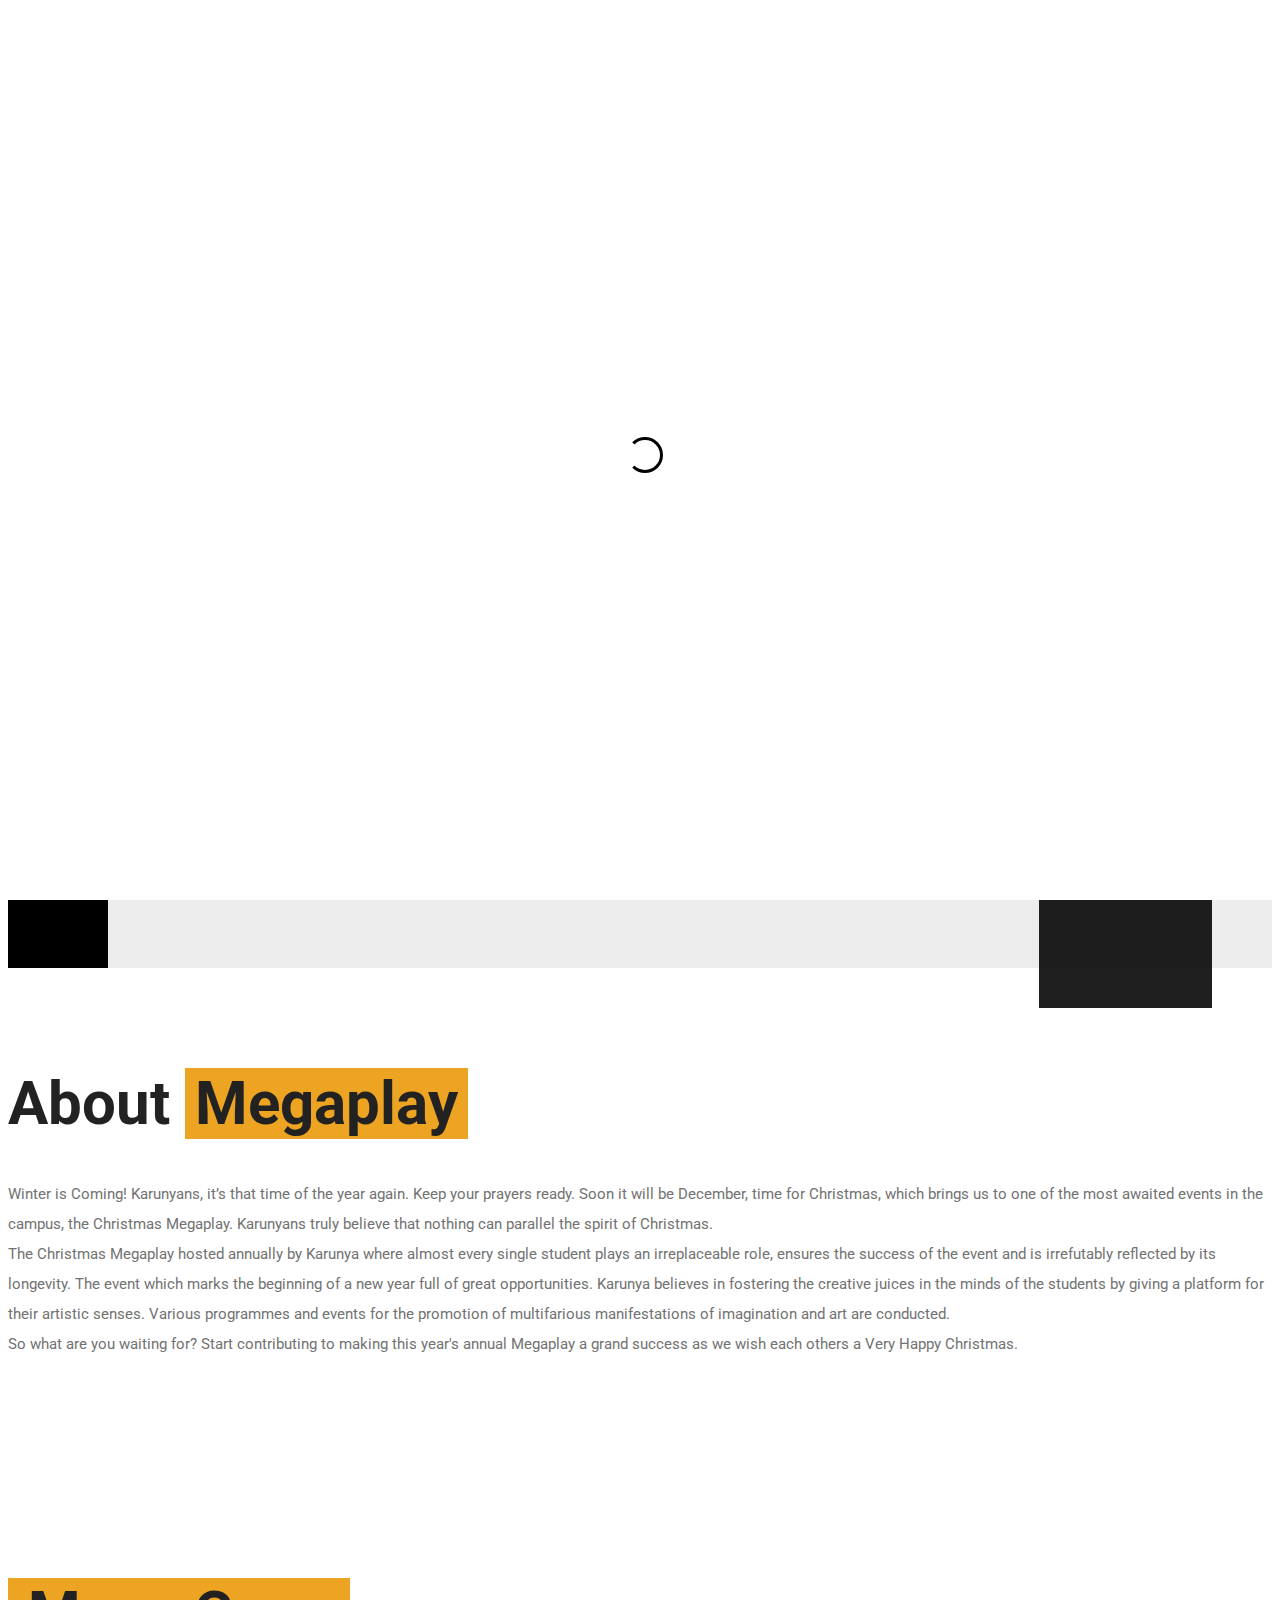
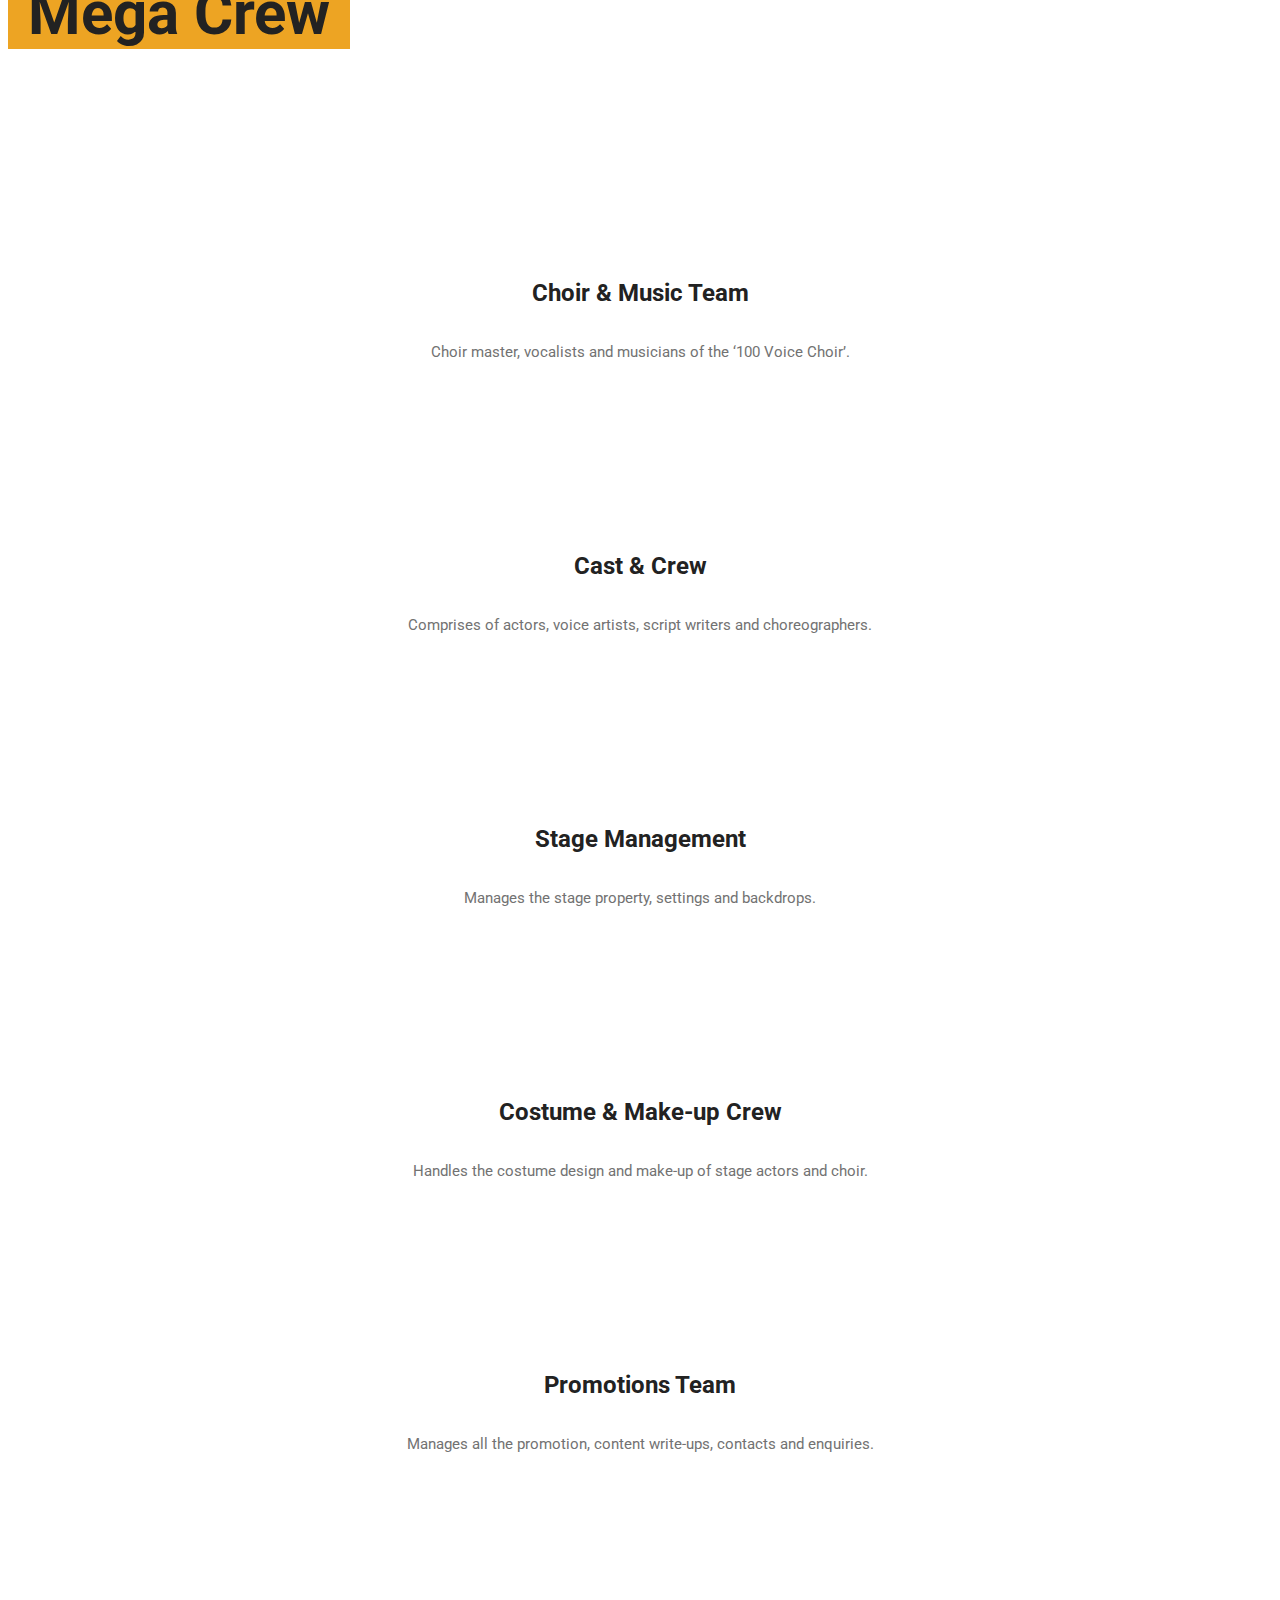
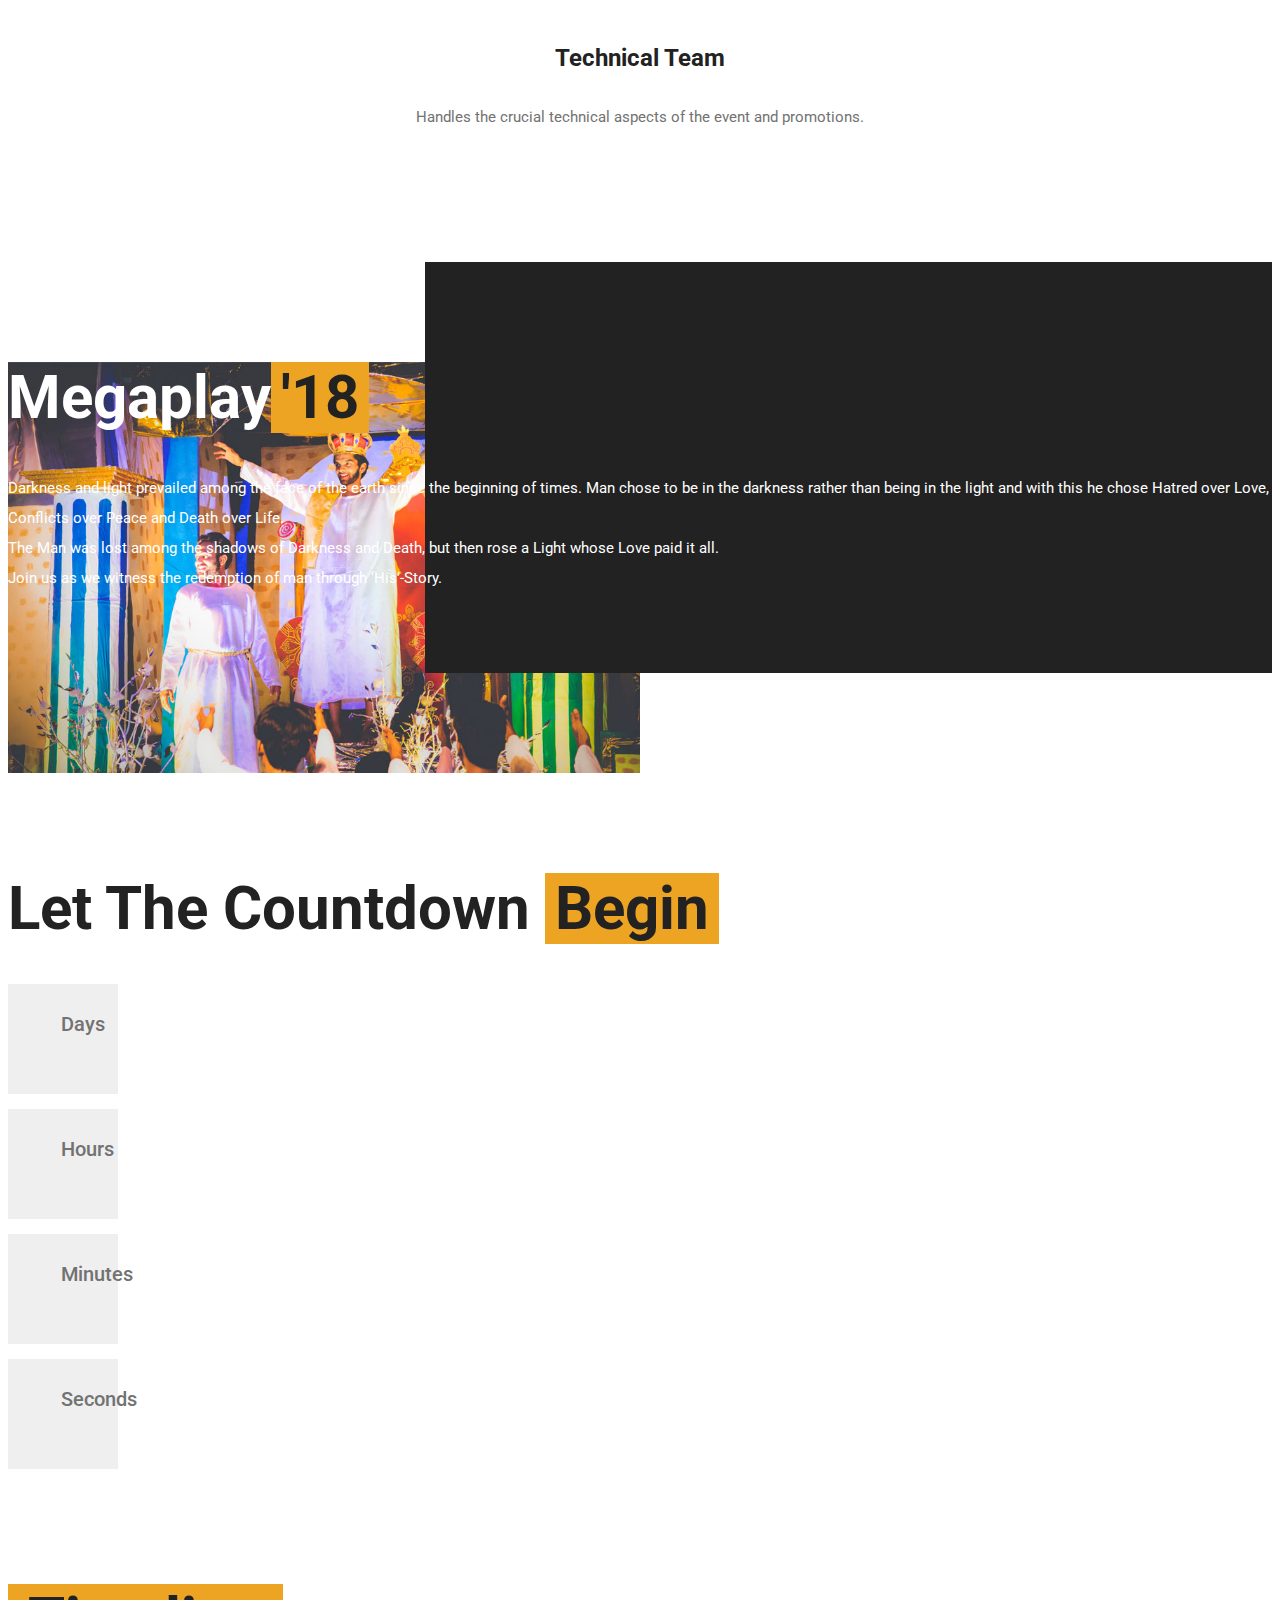
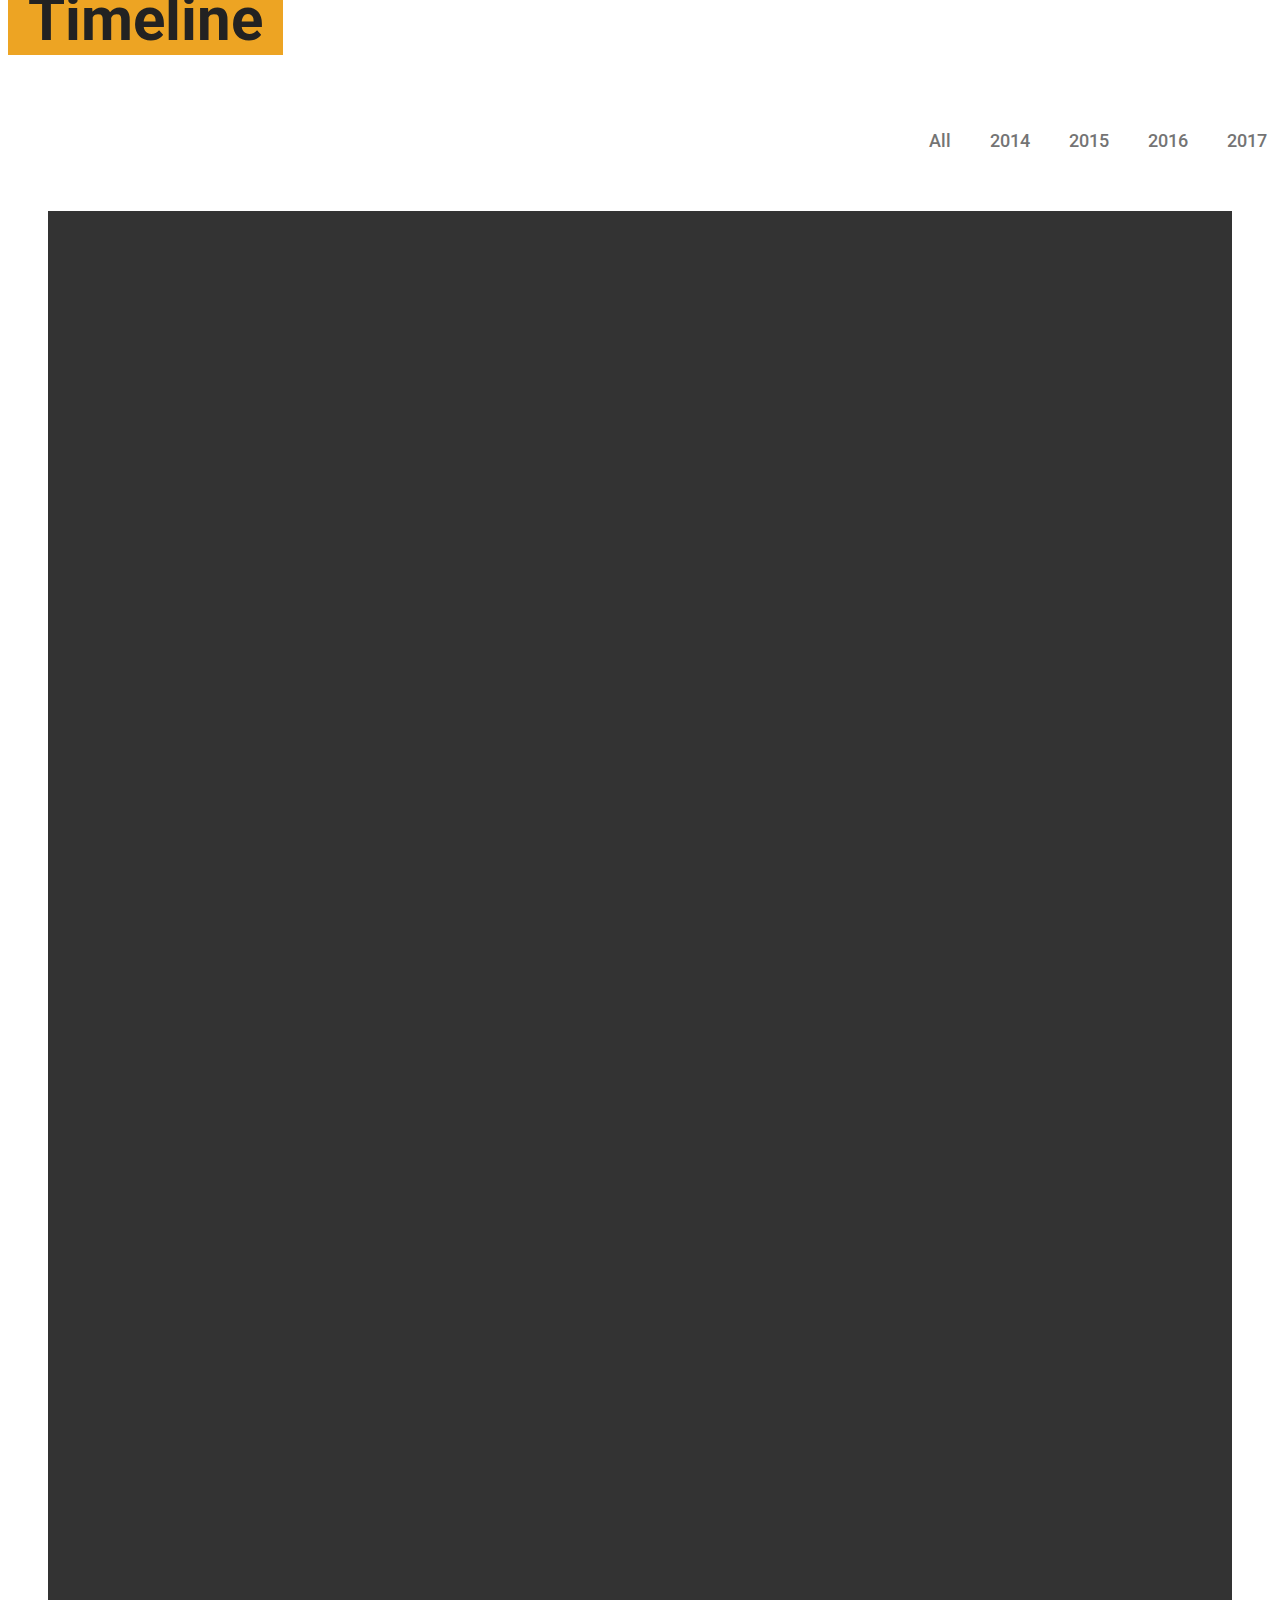
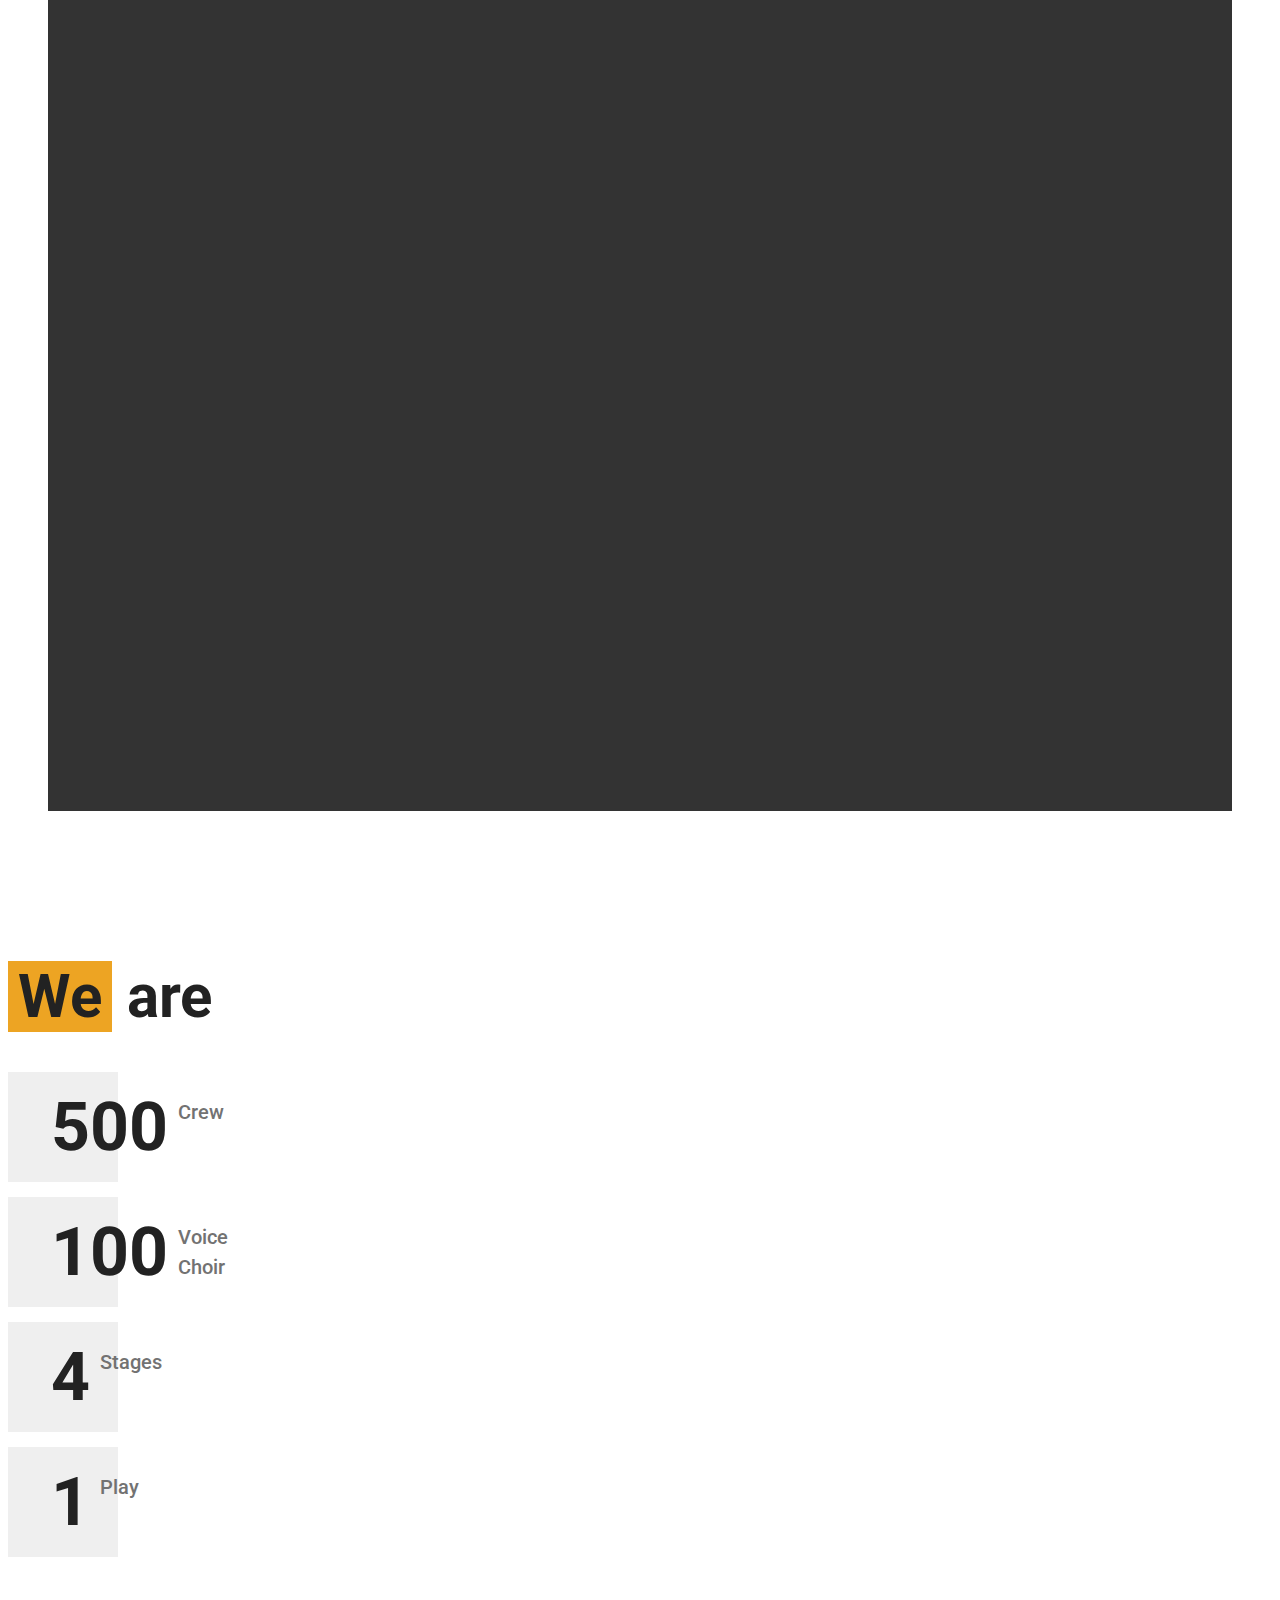
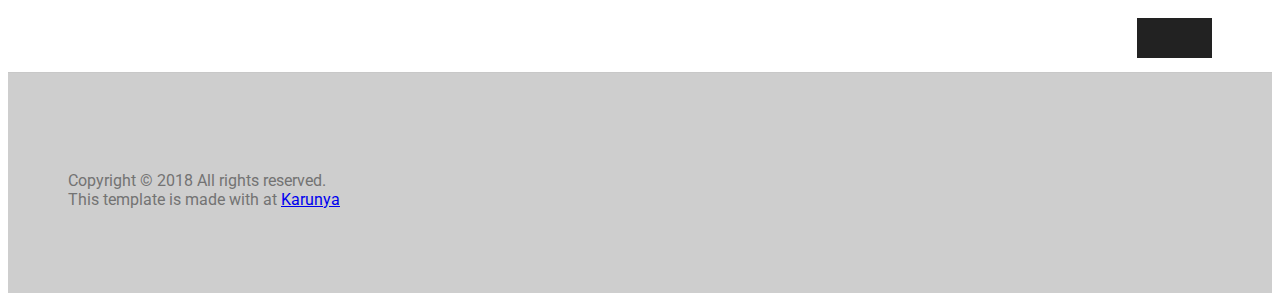
==== commit 5b1fa7c4: "Update index.html" ====
--- a/index.html
+++ b/index.html
@@ -1,17 +1,10 @@
 <!DOCTYPE html>
 <html lang="en">
 <head>
-<<<<<<< HEAD
 	<title>Megaplay | Karunya Institute of Technology and Sciences</title>
 	<meta charset="UTF-8">
 	<meta name="description" content="Winter is Coming! Karunyans, it’s that time of the year again. Keep your prayers ready. Soon it will be December, time for Christmas, which brings us to one of the most awaited events in the campus, the Christmas Megaplay.">
       <meta name="keywords" content="megaplay, karunya, institute, engineering, coimbatore, christmas, celebration, 2018, fest, theatre, play, decoration">
-=======
-	<title>Megaplay|Christmas celebration-Karunya</title>
-	<meta charset="UTF-8">
-	<meta name="description" content="This is an example of a meta description. This will often show up in search results.">
-    <meta name="keywords" content="Abin design, onepage, creative, html">
->>>>>>> 62f17a06ce543906f04bb971a0dfc4ecb5cab9fb
 	<meta name="viewport" content="width=device-width, initial-scale=1.0">
 	<!-- Favicon -->   
 	<link href="img/favicon.png" rel="shortcut icon"/>
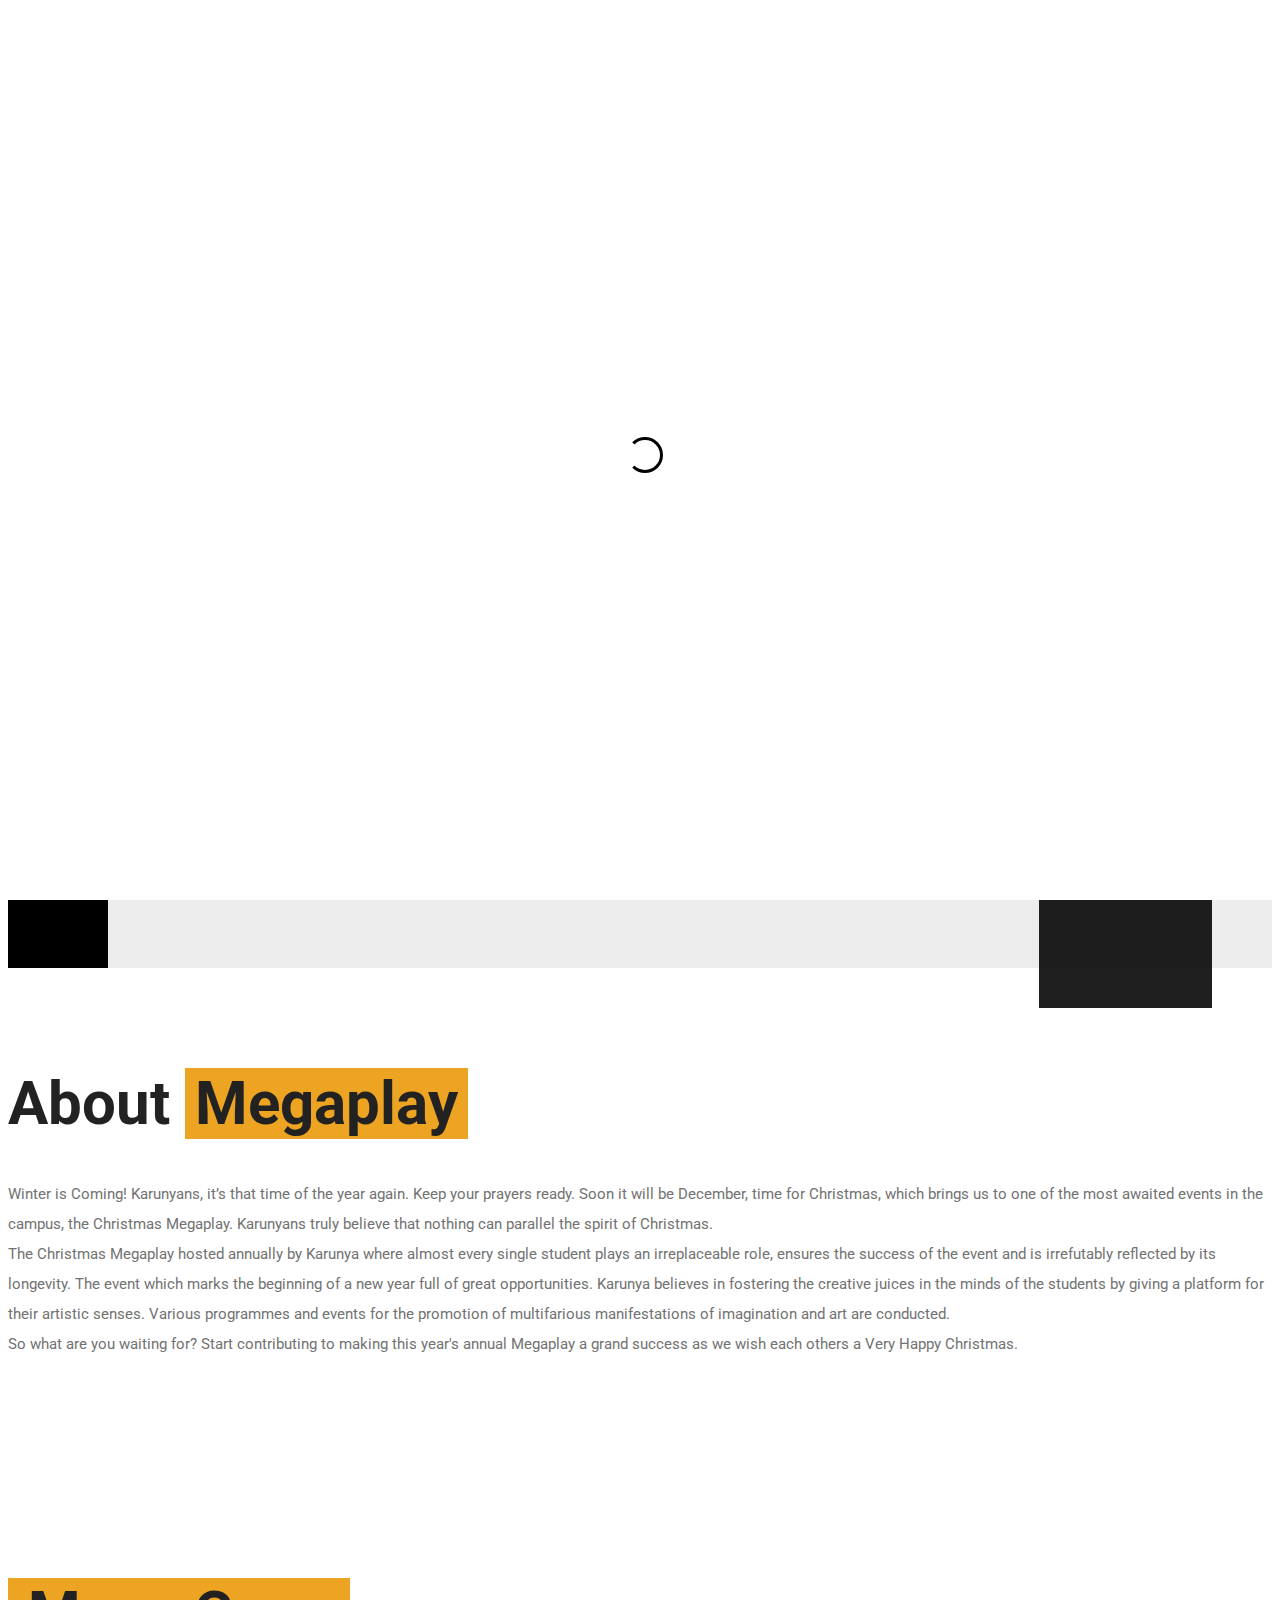
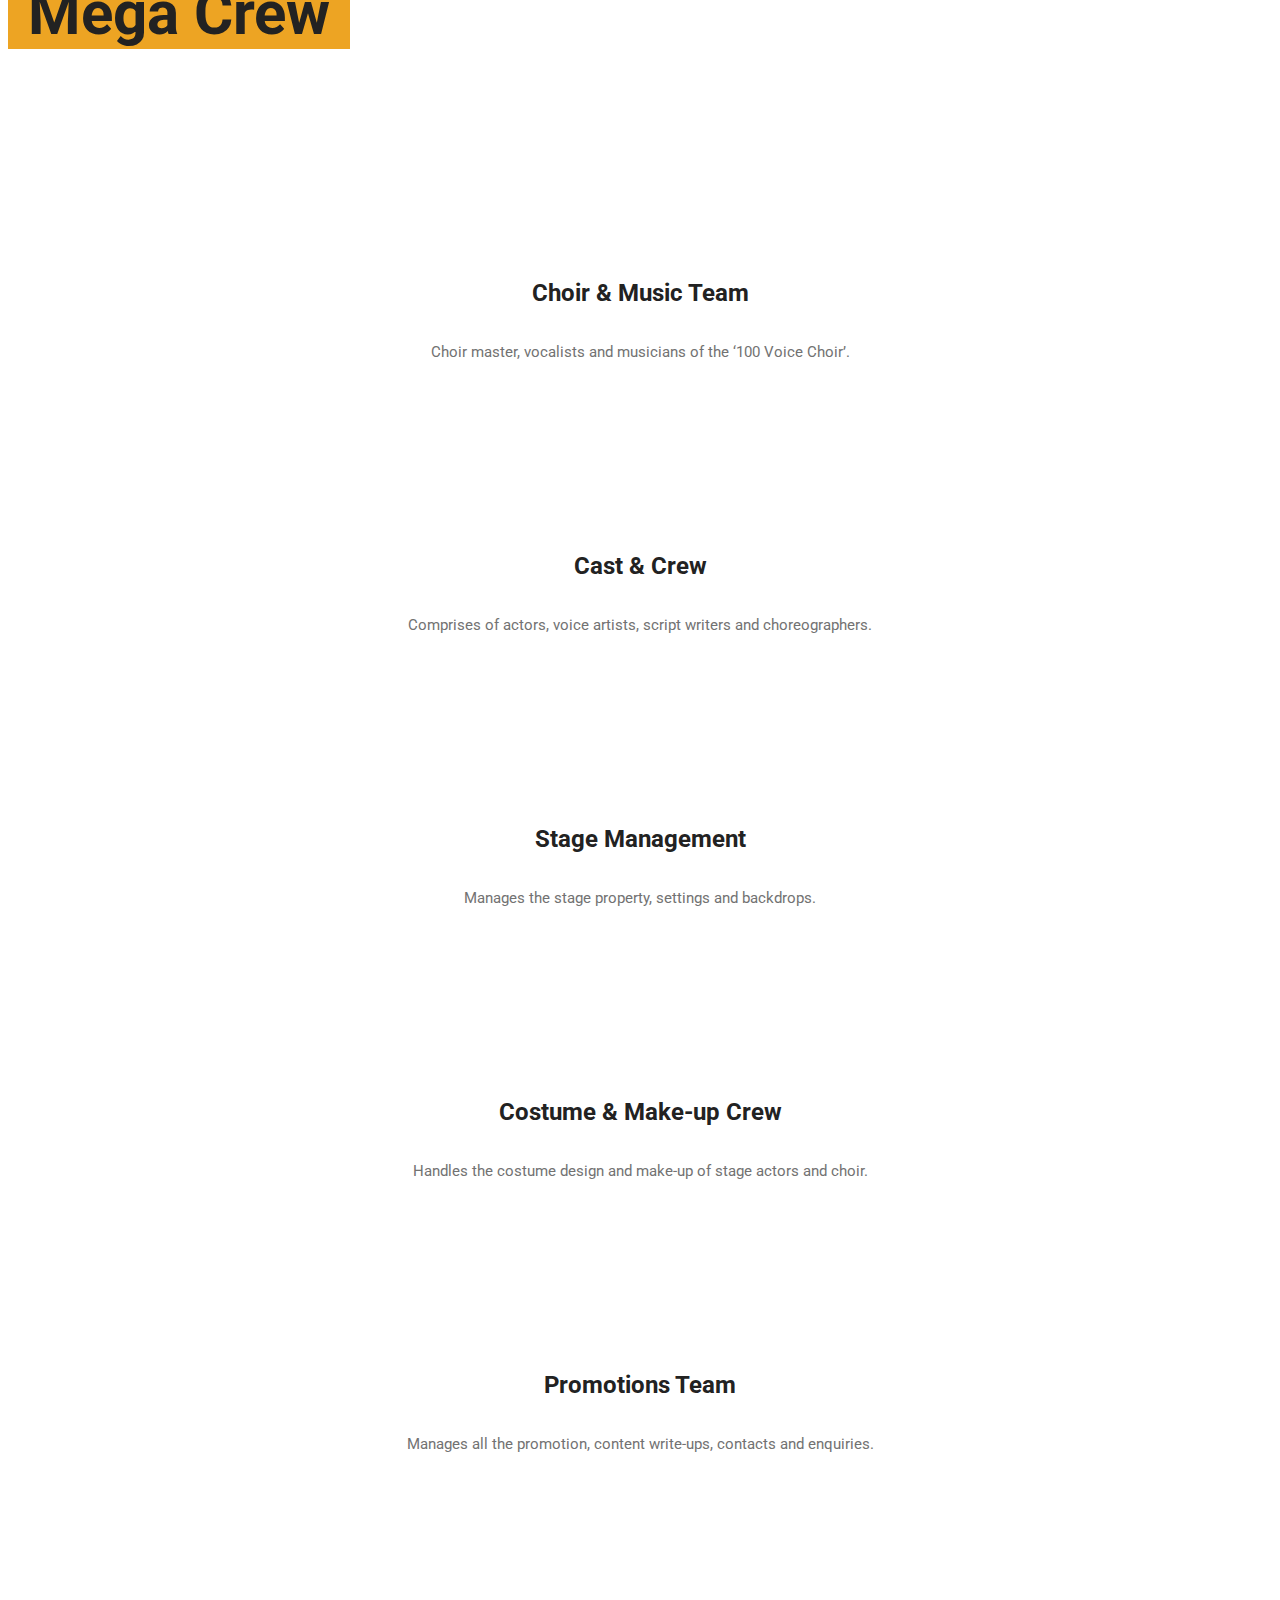
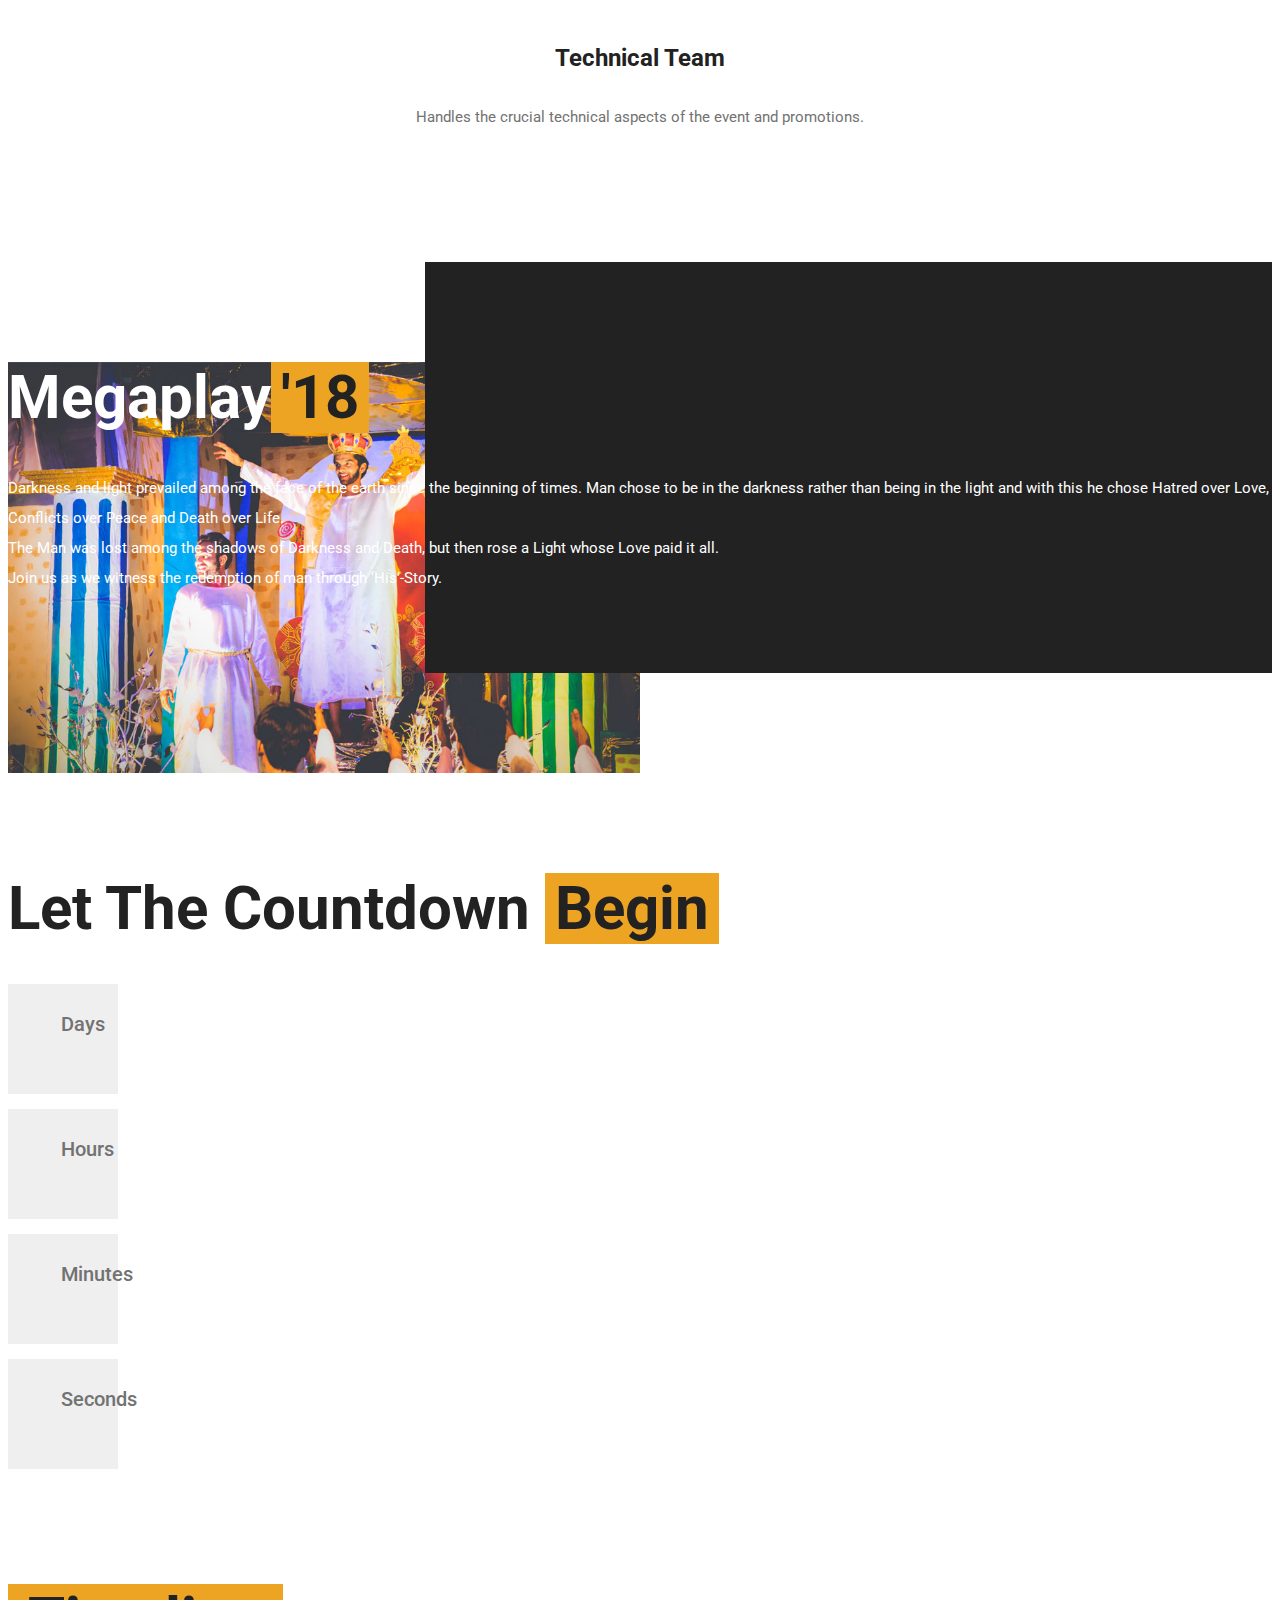
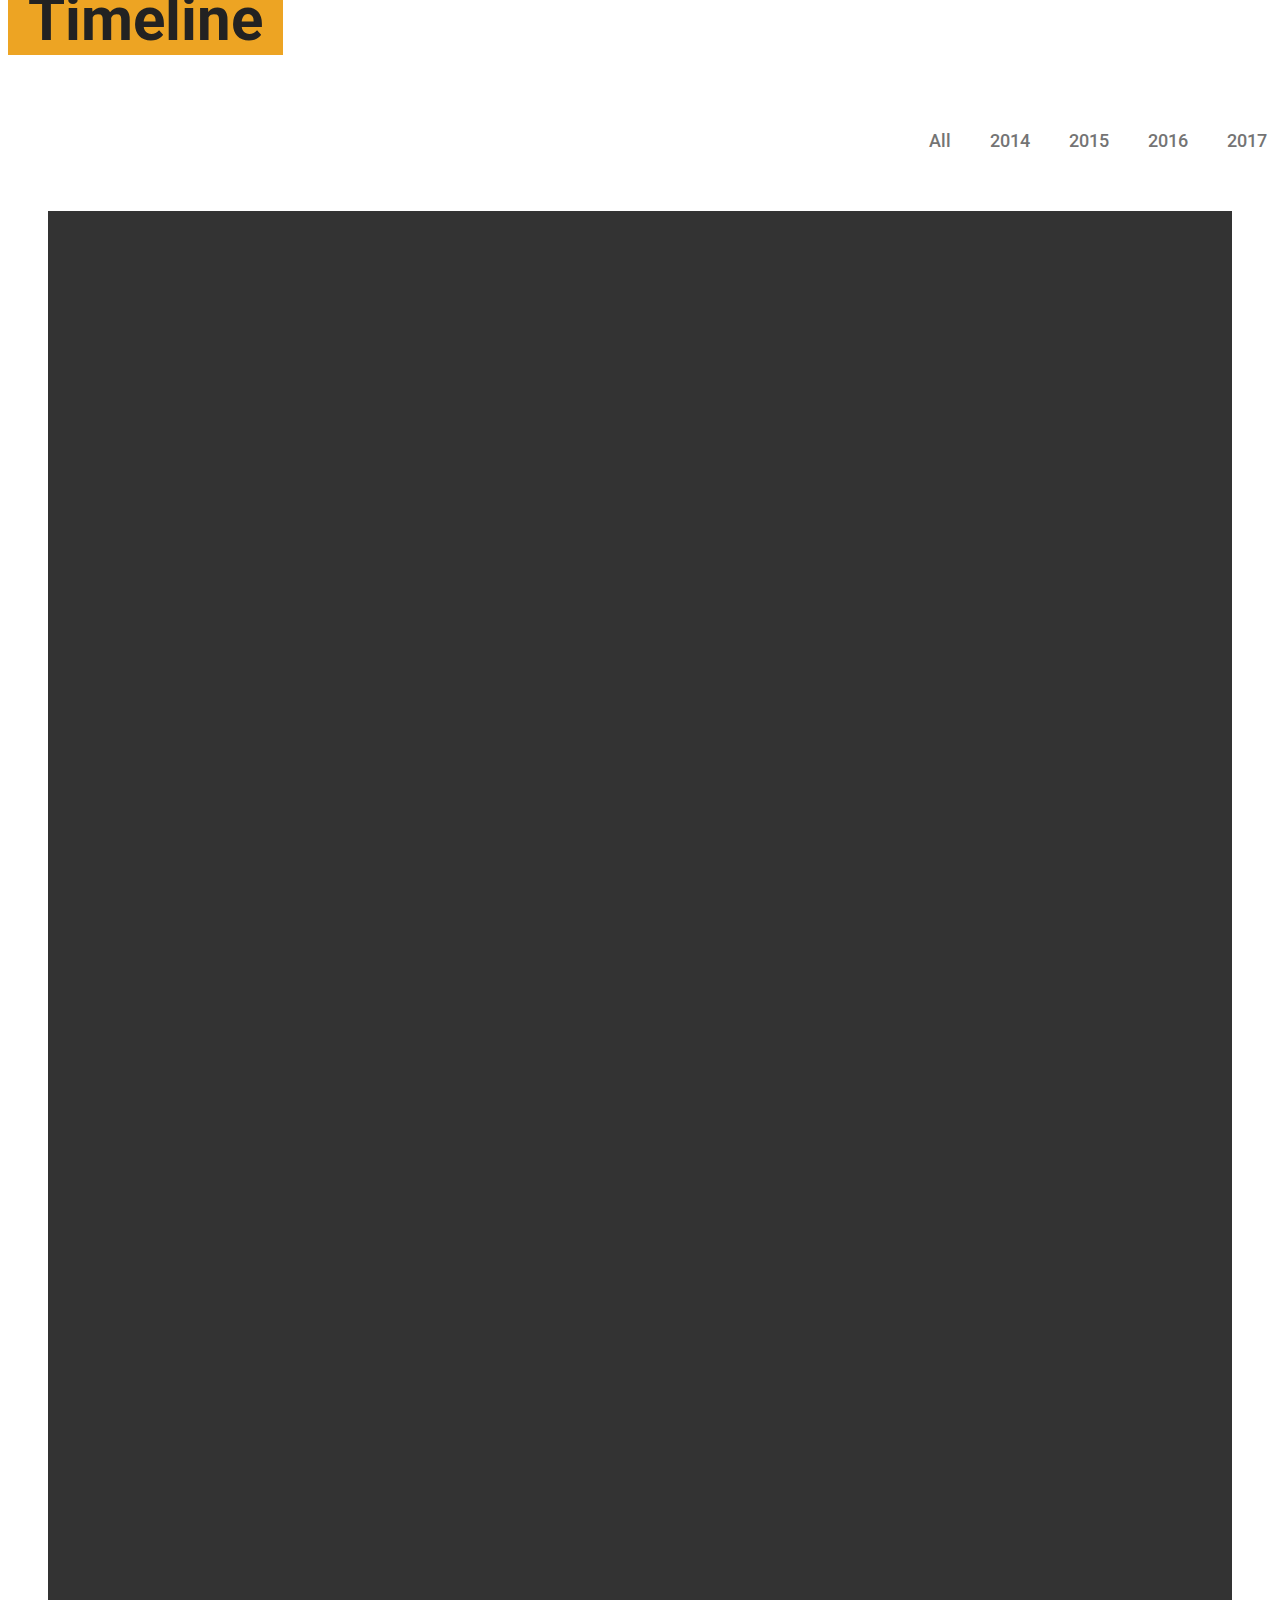
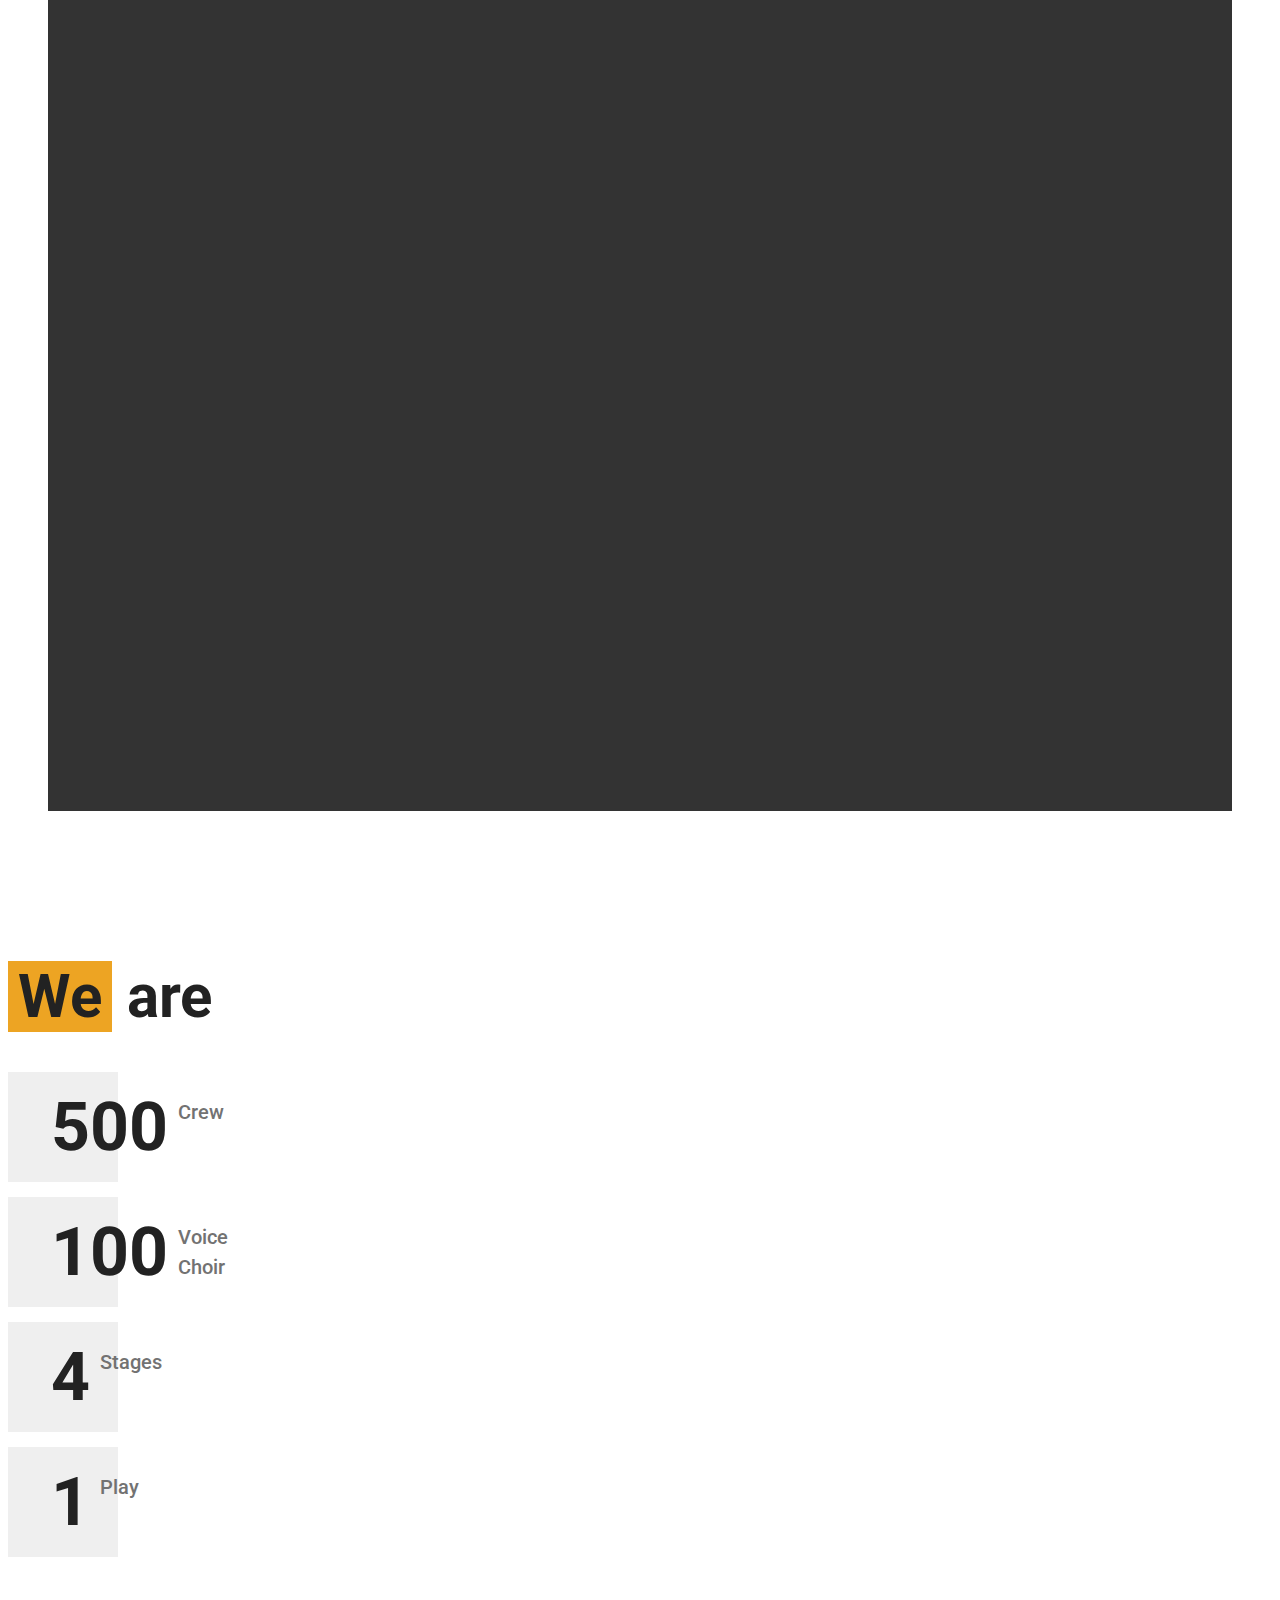
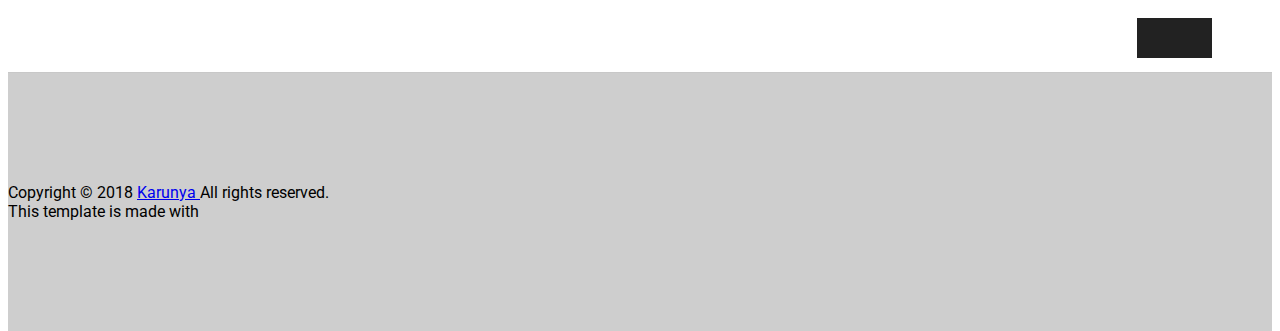
==== commit 505d7c03: "update" ====
--- a/index.html
+++ b/index.html
@@ -401,7 +401,7 @@
 	
 <!-- Footer section start -->
 	
-    <footer class="footer-section bg">
+     <footer class="footer-section bg">
         <div class="footer-social">
             <div class="social-links">
 
@@ -412,7 +412,7 @@
         </div>
        
       
-     <div class="copyright text-center">Copyright &copy; 2018 All rights reserved.  <br>This template is made with <i class="fa fa-heart" aria-hidden="true" style="color: #ff0000"></i> at <a href="https://www.karunya.edu" target="_blank">Karunya</a></div>
+     <div class="text-center">Copyright &copy; 2018 <a href="https://www.karunya.edu" target="_blank">Karunya </a>All rights reserved.  <br>This template is made with <i class="fa fa-heart" aria-hidden="true" style="color: #ff0000"></i></div>
    
     </footer>
 	<!-- Footer section end -->
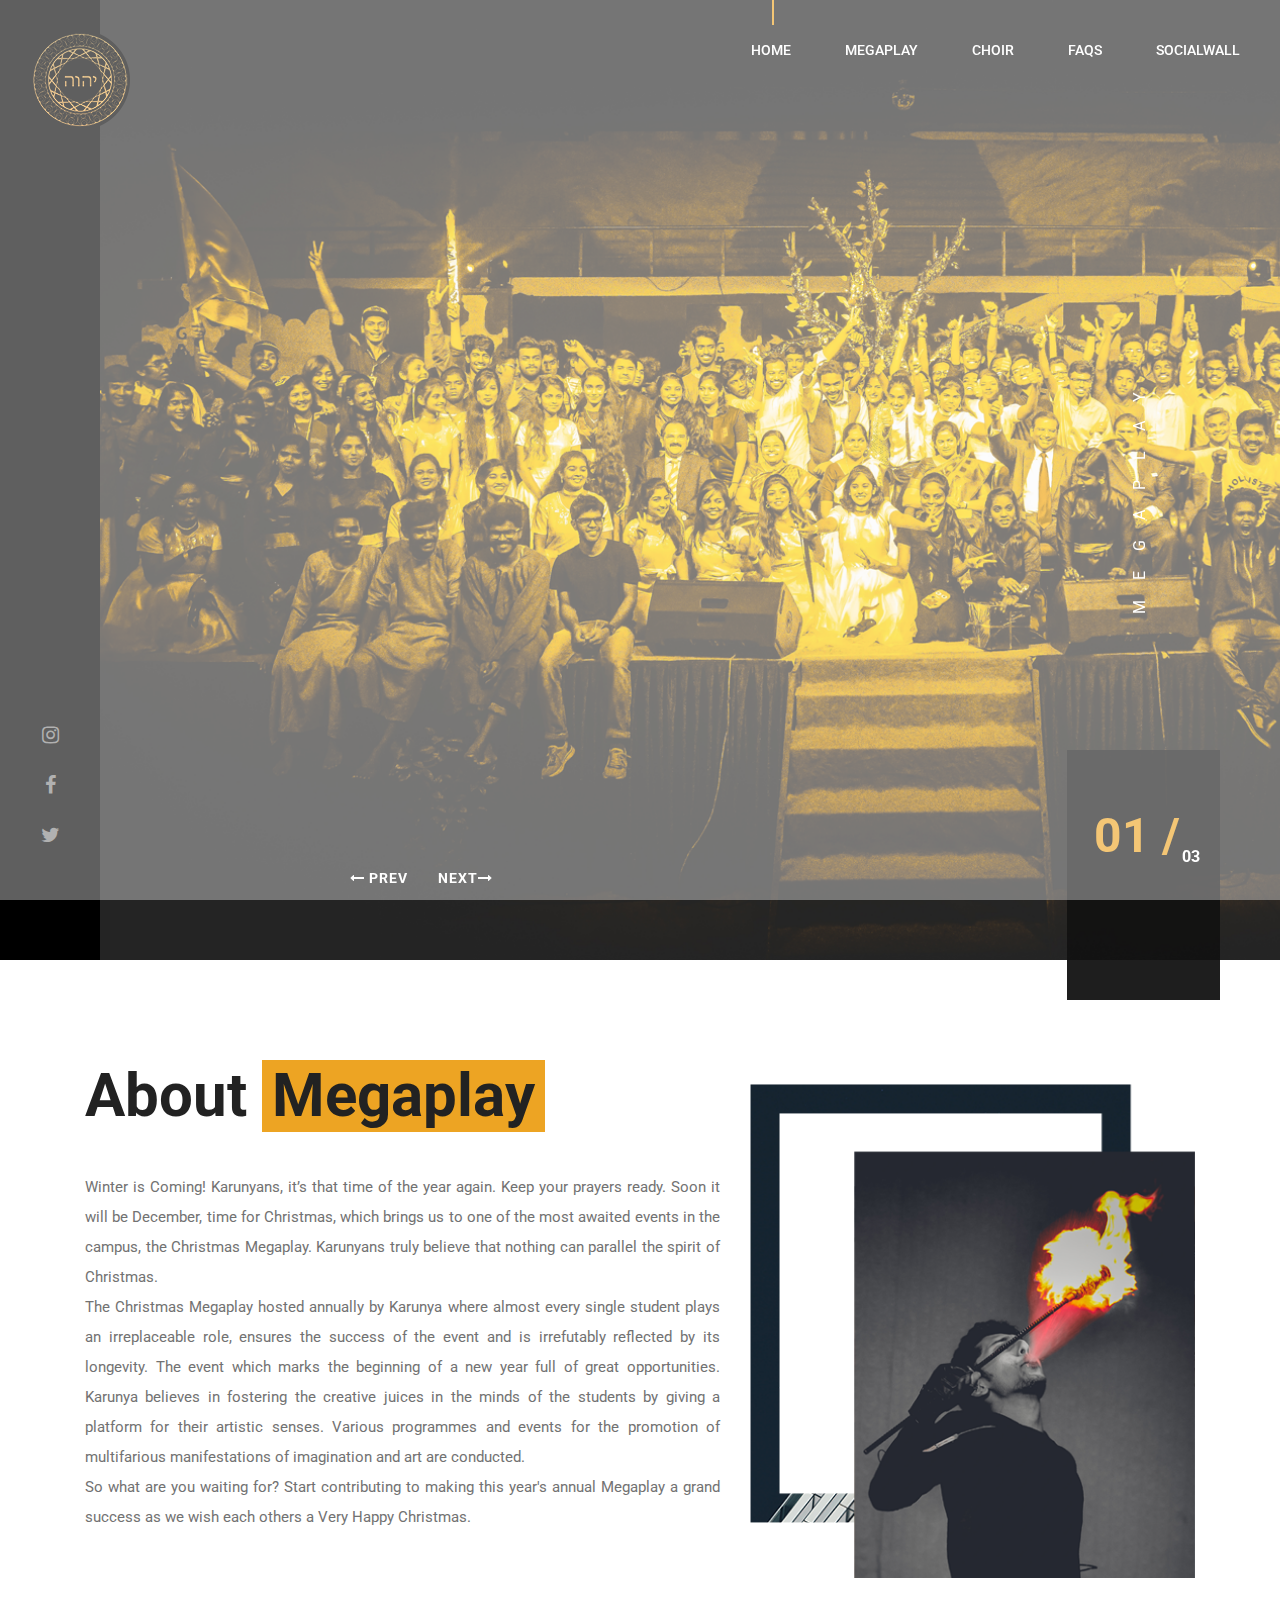
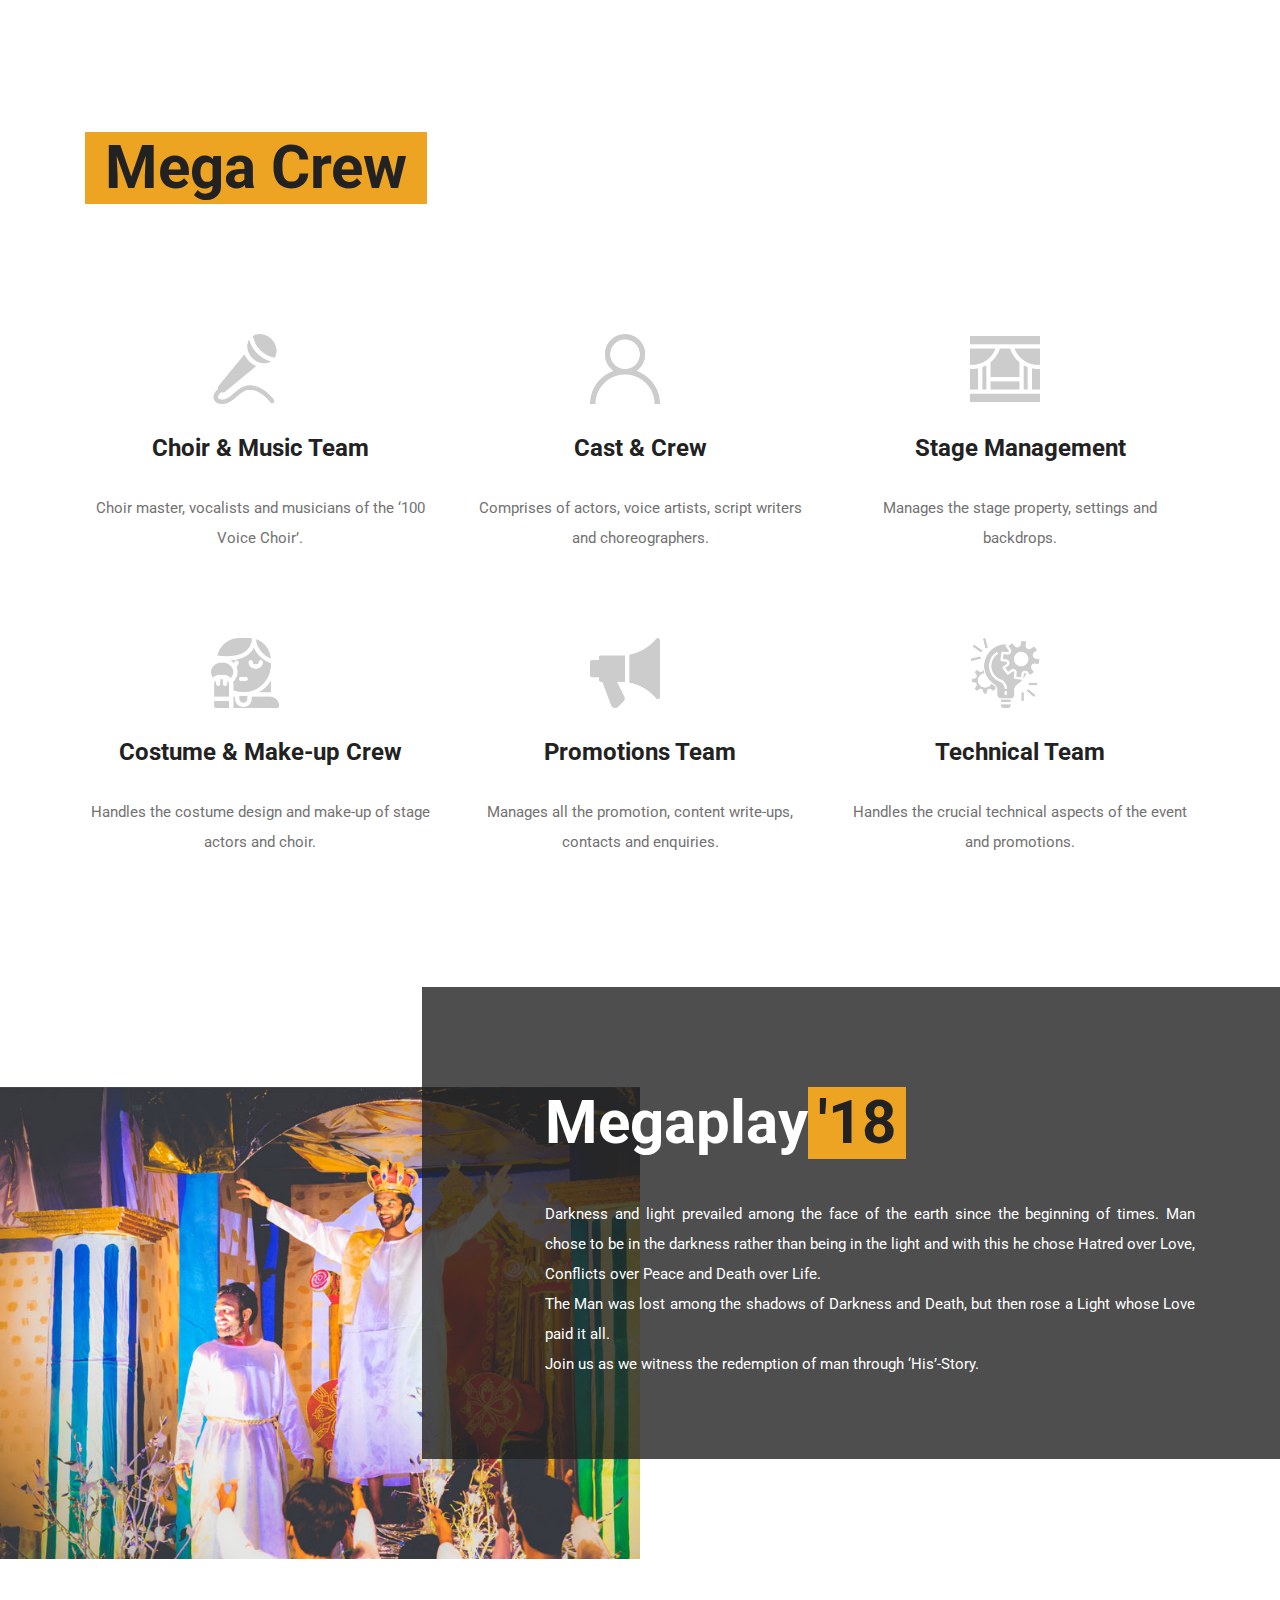
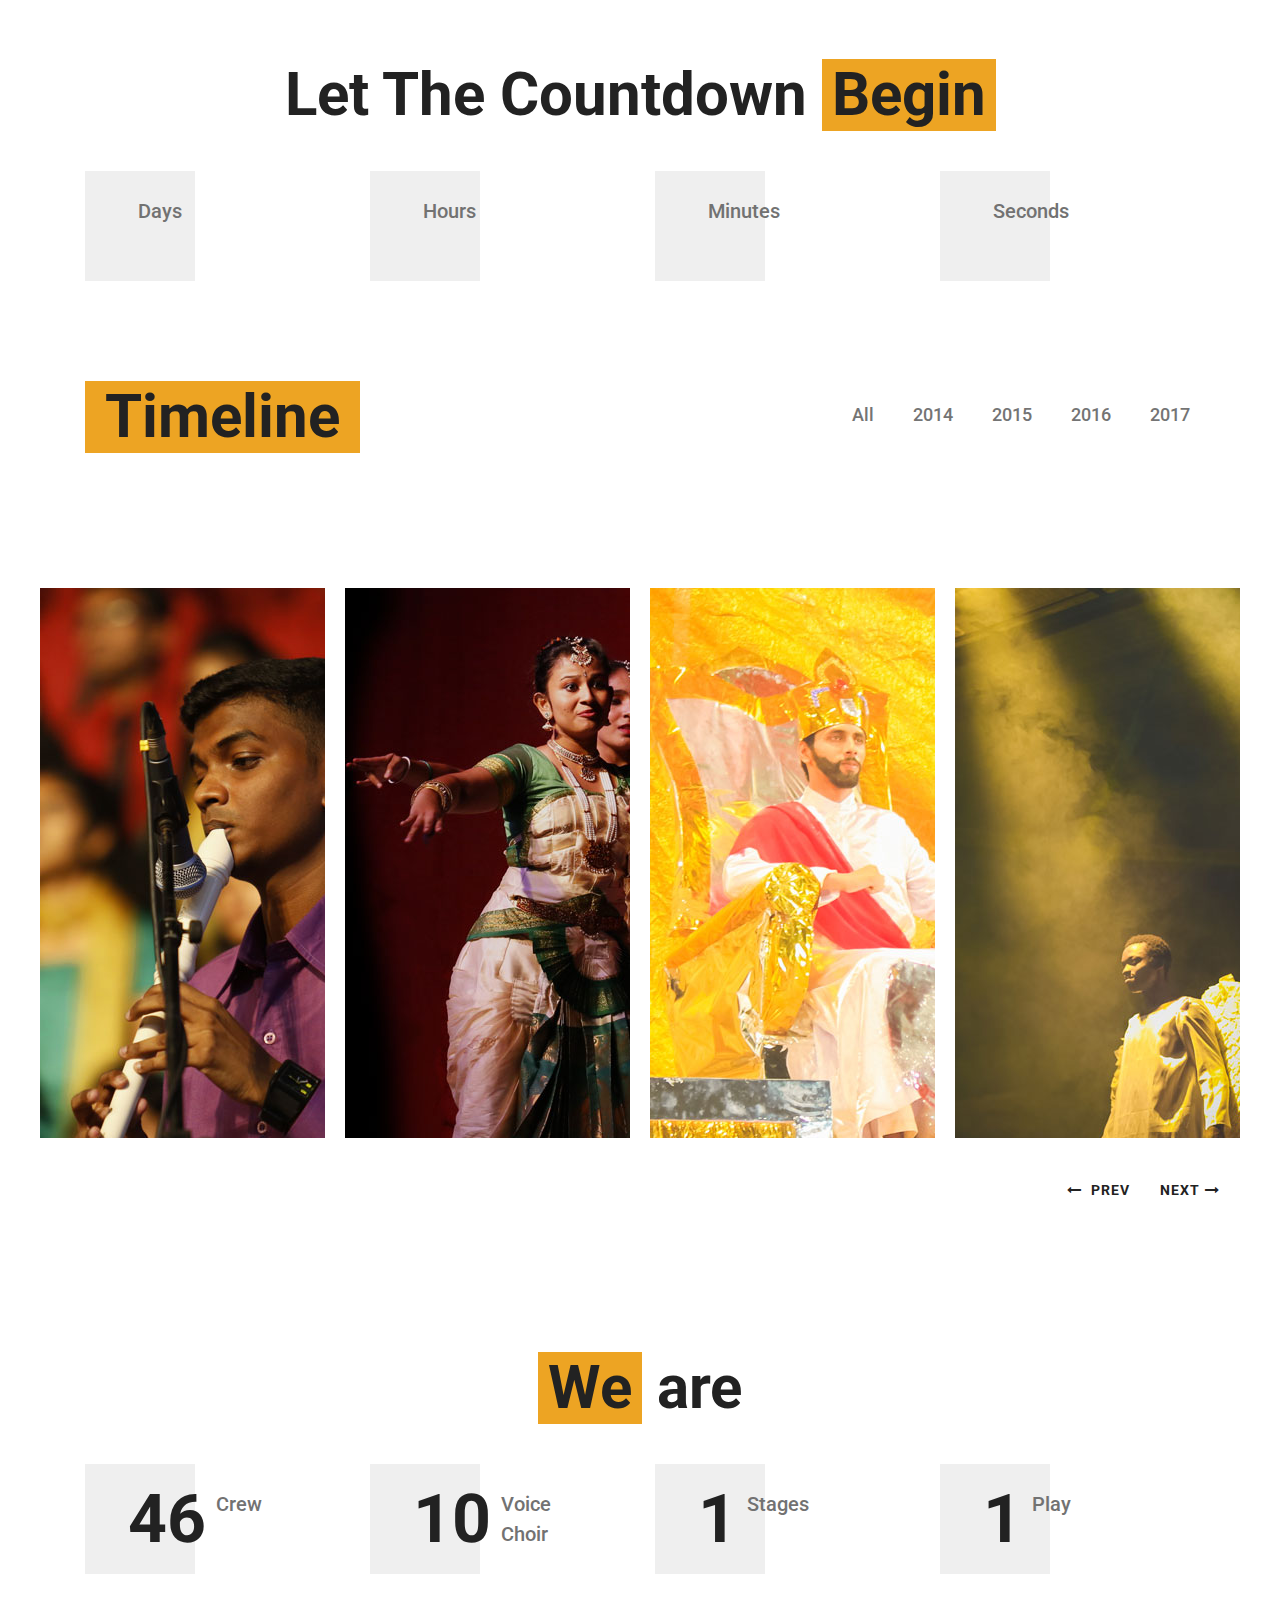
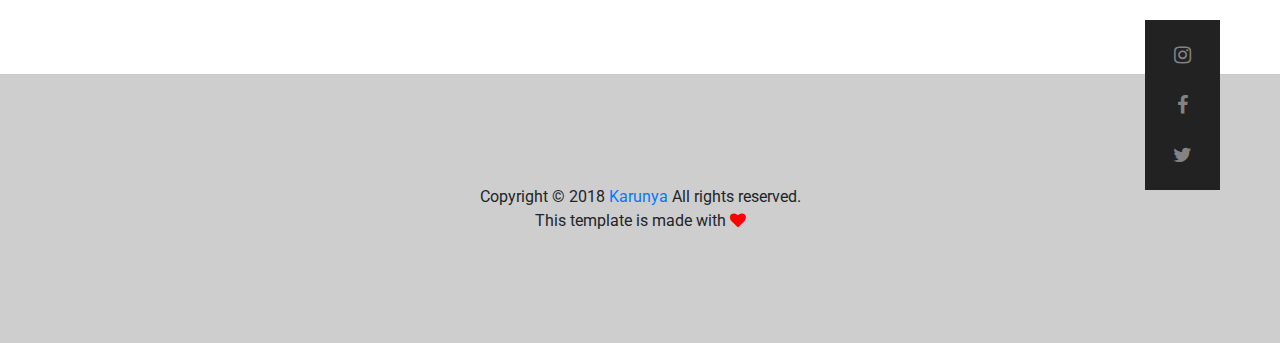
==== commit eb8d5f27: "pushed" ====
--- a/index.html
+++ b/index.html
@@ -1,463 +1,466 @@
-<!DOCTYPE html>
-<html lang="en">
-<head>
-	<title>Megaplay | Karunya Institute of Technology and Sciences</title>
-	<meta charset="UTF-8">
-	<meta name="description" content="Winter is Coming! Karunyans, it’s that time of the year again. Keep your prayers ready. Soon it will be December, time for Christmas, which brings us to one of the most awaited events in the campus, the Christmas Megaplay.">
-      <meta name="keywords" content="megaplay, karunya, institute, engineering, coimbatore, christmas, celebration, 2018, fest, theatre, play, decoration">
-	<meta name="viewport" content="width=device-width, initial-scale=1.0">
-	<!-- Favicon -->   
-	<link href="img/favicon.png" rel="shortcut icon"/>
-
-	<!-- Google Fonts -->
-	<link href="https://fonts.googleapis.com/css?family=Roboto:300,400,500,700" rel="stylesheet">
-
-	<!-- Stylesheets -->
-	<link rel="stylesheet" href="css/bootstrap.min.css"/>
-	<link rel="stylesheet" href="css/font-awesome.min.css"/>
-	<link rel="stylesheet" href="css/animate.css"/>
-	<link rel="stylesheet" href="css/owl.carousel.css"/>
-	<link rel="stylesheet" href="css/style.css"/>
-
-<!-- Global site tag (gtag.js) - Google Analytics -->
-<script async src="https://www.googletagmanager.com/gtag/js?id=UA-129117548-1"></script>
-<script>
-  window.dataLayer = window.dataLayer || [];
-  function gtag(){dataLayer.push(arguments);}
-  gtag('js', new Date());
-
-  gtag('config', 'UA-129117548-1');
-</script>
-	
-</head>
-<body>
-
-	<!-- Page Preloder -->
-	<div id="preloder">
-		<div class="loader"></div>
-	</div>
-	
-	<!-- Header section start -->   
-	<header class="header-area">
-		<a href="#" class="logo-area">
-			<img src="./img/logo1.png" alt="">
-		</a>
-		<div class="nav-switch">
-			<i class="fa fa-bars"></i>
-		</div>
-		
-		<nav class="nav-menu">
-			<ul>
-				<li class="active"><a href="index.html">Home</a></li>
-				<li><a href="megaplay.html">Megaplay</a></li>
-				<li><a href="choir.html">Choir</a></li>
-				<li><a href="wall.html">SocialWall</a></li>
-			</ul>
-		</nav>
-	
-	</header>
-	<!-- Header section end -->   
-
-
-	<!-- Hero section start -->
-	<section class="hero-section">
-		<!-- left social link ber -->
-		<div class="left-bar">
-			<div class="left-bar-content">
-				<div class="social-links">
-					
-					<a href="https://www.instagram.com/karunyamegaplay/"><i class="fa fa-instagram"></i></a>
-					<a href="https://www.facebook.com/KarunyaMegaPlay/"><i class="fa fa-facebook"></i></a>
-					<a href="https://twitter.com/KarunyaMegaPlay"><i class="fa fa-twitter"></i></a>
-				</div>
-			</div>
-		</div>
-		<!-- hero slider area -->
-		<div class="hero-slider">
-			<div class="hero-slide-item set-bg" data-setbg="./img/bg_1.png">
-				<div class="slide-inner">
-					<div class="slide-content sha">
-					
-					</div>	
-				</div>
-			</div>	
-			<div class="hero-slide-item set-bg" data-setbg="./img/bg.png">
-				<div class="slide-inner">
-					<div class="slide-content sha">
-                       
-					    
-					</div>	
-				</div>
-			</div>
-			<div class="hero-slide-item set-bg" data-setbg="./img/bg2.png">
-				<div class="slide-inner">
-					<div class="slide-content sha">
-                        
-					    
-					</div>	
-				</div>
-			</div>
-			
-		</div>
-		<div class="slide-num-holder" id="snh-1"></div>
-		<div class="hero-right-text sha">Megaplay</div>
-	</section>
-	<!-- Hero section end -->
-
-
-	<!-- Intro section start -->
-	<section class="intro-section pt100 pb50">
-		<div class="container">
-			<div class="row">
-				<div class="col-lg-7 intro-text mb-5 mb-lg-0  text-justify">
-					<h2 class="sp-title sha1">About <span>Megaplay</span></h2>
-					<p>Winter is Coming! Karunyans, it’s that time of the year again. Keep your prayers ready. Soon it will be December, time for Christmas, which brings us to one of the most awaited events in the campus, the Christmas Megaplay. Karunyans truly believe that nothing can parallel the spirit of Christmas.<br>
-					The Christmas Megaplay hosted annually by Karunya where almost every single student plays an irreplaceable role, ensures the success of the event and is irrefutably reflected by its longevity. The event which marks the beginning of a new year full of great opportunities. Karunya believes in fostering the creative juices in the minds of the students by giving a platform for their artistic senses. Various programmes and events for the promotion of multifarious manifestations of imagination and art are conducted.<br>
-					So what are you waiting for? Start contributing to making this year's annual Megaplay a grand success as we wish each others a Very Happy Christmas.</p>
-					
-				</div>
-				<div class="col-lg-5 pt-4">
-					<img src="img/intro.png" alt="">
-				</div>
-			</div>
-		</div>
-	</section>
-	<!-- Intro section end -->
-
-
-	<!-- Service section start -->
-	<section class="service-section spad">
-		<div class="container">
-			<div class="section-title ">
-				<h2 class="sha1">Mega Crew</h2>
-			</div>
-			<div class="row" align="center">
-				<div class="col-lg-4 col-md-6">
-					<div class="service-box">
-						<div class="sb-icon">
-							<div class="sb-img-icon">
-								<img src="img/icon/dark/2.png" alt="">
-							</div>
-						</div>
-						<h3>Choir & Music Team</h3>
-						<p>Choir master, vocalists and musicians of the ‘100 Voice Choir’.</p>
-					</div>
-				</div>
-				<div class="col-lg-4 col-md-6">
-					<div class="service-box">
-						<div class="sb-icon">
-							<div class="sb-img-icon">
-								<img src="img/icon/dark/1.png" alt="">
-							</div>
-						</div>
-						<h3>Cast & Crew</h3>
-						<p>Comprises of actors, voice artists, script writers and choreographers.</p>
-					</div>
-				</div>
-				<div class="col-lg-4 col-md-6">
-					<div class="service-box">
-						<div class="sb-icon">
-							<div class="sb-img-icon">
-								<img src="img/icon/dark/3.png" alt="">
-							</div>
-						</div>
-						<h3>Stage Management</h3>
-						<p>Manages the stage property, settings and backdrops.</p>
-					</div>
-				</div>
-				<div class="col-lg-4 col-md-6">
-					<div class="service-box">
-						<div class="sb-icon">
-							<div class="sb-img-icon">
-								<img src="img/icon/dark/4.png" alt="">
-							</div>
-						</div>
-						<h3>Costume & Make-up Crew</h3>
-						<p>Handles the costume design and make-up of stage actors and choir.</p>
-					</div>
-				</div>
-				<div class="col-lg-4 col-md-6">
-					<div class="service-box">
-						<div class="sb-icon">
-							<div class="sb-img-icon">
-								<img src="img/icon/dark/5.png" alt="">
-							</div>
-						</div>
-						<h3>Promotions Team</h3>
-						<p>Manages all the promotion, content write-ups, contacts and enquiries.</p>
-					</div>
-				</div>
-				<div class="col-lg-4 col-md-6">
-					<div class="service-box">
-						<div class="sb-icon">
-							<div class="sb-img-icon">
-								<img src="img/icon/dark/6.png" alt="">
-							</div>
-						</div>
-						<h3>Technical Team</h3>
-						<p>Handles the crucial technical aspects of the event and promotions. </p>
-					</div>
-				</div>
-			</div>
-		</div>
-	</section>
-	<!-- Service section end -->
-
-
-
-	<!-- CTA section start -->
-	<section class="cta-section pt100 pb50" id="2018">
-		<div class="cta-image-box"></div>
-		<div class="container">
-			<div class="row">
-				<div class="col-lg-7 pl-lg-0 offset-lg-5 cta-content text-justify">
-                    <h2 class="sp-title sha1">Megaplay<span>'18 </span></h2>
-					<p>Darkness and light prevailed among the face of the earth since the beginning of times. Man chose to be in the darkness rather
- than being in the light and with this he chose Hatred over Love, Conflicts over Peace and Death over Life.<br>
-               The Man was lost among the shadows of Darkness and Death, but then rose a Light whose Love paid it all.<br>
-               Join us as we witness the redemption of man through ‘His’-Story.
-                </p>
-					
-				</div>
-			</div>
-		</div>
-	</section>
-	<!-- CTA section end -->
-
-<!-- Milestones section Start -->
-	<section class="milestones-section spad">
-		<div class="container">
-			<h2 class="sp-title text-center sha1">Let The Countdown <span>Begin</span></h2>
-			<div class="row">
-				<div class="col-lg-3 col-md-6">
-					<div class="milestone">
-						<h2 id="days" class="sha1"></h2>
-						<p>Days</p>
-					</div>
-				</div>
-				<div class="col-lg-3 col-md-6">
-					<div class="milestone">
-						<h2 id="hours" class="sha1"></h2>
-						<p>Hours</p>
-					</div>
-				</div>
-				<div class="col-lg-3 col-md-6">
-					<div class="milestone">
-						<h2 id="minutes" class="sha1"></h2>
-						<p>Minutes</p>
-					</div>
-				</div>
-				<div class="col-lg-3 col-md-6">
-					<div class="milestone">
-						<h2 id="seconds" class="sha1"></h2>
-						<p>Seconds</p>
-					</div>
-				</div>
-			</div>
-		</div>
-	</section>
-	<!-- Milestones section end -->
-	
-
-
-	<!-- Projects section start -->
-	<div class="projects-section pb50">
-		<div class="container">
-			<div class="row">
-				<div class="col-lg-3">
-					<div class="section-title">
-						<h1 class="sha1">Timeline</h1>
-					</div>
-				</div>
-				<div class="col-lg-9">
-					<ul class="projects-filter-nav">
-						<li class="btn-filter" data-filter="*">All</li>
-						<li class="btn-filter" data-filter="#2014_1">2014</li>
-						<li class="btn-filter" data-filter="#2015_1">2015</li>
-						<li class="btn-filter" data-filter="#2016_1">2016</li>
-						<li class="btn-filter" data-filter="#2017_1">2017</li>
-					</ul>
-				</div>
-			</div>
-		</div>                      
-		<div id="projects-carousel" class="projects-slider">
-			<div class="single-project set-bg apart" data-setbg="./img/timeline/5.jpg" id="2017_1">
-				<div class="project-content">
-					<h2>The Book <br> Store</h2>
-					<p>Dec 19, 2017</p>
-					<a href="2017.html" class="seemore">See More </a>
-				</div>
-			</div>
-			<div class="single-project set-bg rest" data-setbg="./img/timeline/4.jpg" id="2016_1">
-				<div class="project-content">
-					<h2>Solace of <br> Hope</h2>
-					<p>Dec 19, 2016</p>
-					<a href="2016.html" class="seemore">See More </a>
-				</div>
-			</div>
-				<div class="single-project set-bg apart" data-setbg="./img/timeline/3.jpg" id="2015_1">
-				<div class="project-content">
-					<h2>He still <br> Loves</h2>
-					<p>Dec 19, 2015</p>
-					<a href="2015.html" class="seemore">See More </a>
-				</div>
-			</div>
-			<div class="single-project set-bg build" data-setbg="./img/timeline/2.jpg" id="2014_1">
-				<div class="project-content">
-					<h2>Village<br> Christmas</h2>
-					<p>Dec 19, 2014</p>
-					<a href="2014.html" class="seemore">See More </a>
-				</div>
-			</div>
-		
-			
-			
-			
-		</div>
-	</div>
-	<!-- Projects section end -->
-
-
-	<!-- Clients section start -->
-
-	<!-- Display the countdown timer in an element -->
-
-<script>
-// Set the date we're counting down to
-var countDownDate = new Date("Dec 14, 2018 16:00:00").getTime();
-
-// Update the count down every 1 second
-var x = setInterval(function() {
-
-  // Get todays date and time
-  var now = new Date().getTime();
-
-  // Find the distance between now and the count down date
-  var distance = countDownDate - now;
-
-  // Time calculations for days, hours, minutes and seconds
-  var days = Math.floor(distance / (1000 * 60 * 60 * 24));
-  var hours = Math.floor((distance % (1000 * 60 * 60 * 24)) / (1000 * 60 * 60));
-  var minutes = Math.floor((distance % (1000 * 60 * 60)) / (1000 * 60));
-  var seconds = Math.floor((distance % (1000 * 60)) / 1000);
-
-  // Display the result in the element with id="demo"
-  document.getElementById("days").innerHTML = days;
-   document.getElementById("hours").innerHTML = hours;
-  document.getElementById("minutes").innerHTML = minutes;
-   document.getElementById("seconds").innerHTML = seconds;
-
-  // If the count down is finished, write some text 
-  if (distance < 0) {
-    clearInterval(x);
-    document.getElementById("demo").innerHTML = "EXPIRED";
-  }
-}, 1000);
-</script>
-
-<!-- Milestones section Start -->
-	<section class="milestones-section spad">
-	    
-		<div class="container">
-		<h1 class="text-center"><span>We</span> are</h1>
-			<div class="row">
-				<div class="col-lg-3 col-md-6">
-					<div class="milestone">
-						<h2 class="sha1 count">500</h2>
-						<p>Crew</p>
-					</div>
-				</div>
-				<div class="col-lg-3 col-md-6">
-					<div class="milestone">
-						<h2 class="sha1 count">100</h2>
-						<p>Voice <br>Choir</p>
-						
-					</div>
-				</div>
-				<div class="col-lg-3 col-md-6">
-					<div class="milestone">
-						<h2 class="sha1 count">4</h2>
-						<p>Stages</p>
-					</div>
-				</div>
-				<div class="col-lg-3 col-md-6">
-					<div class="milestone">
-						<h2 class="sha1 count">1</h2>
-						<p>Play</p>
-						
-					</div>
-				</div>
-			</div>
-		</div>
-	</section>
-	<!-- Milestones section end -->
-
-	 
-
-	
-	<!-- Clients section end -->
-
-
-	
-<!-- Footer section start -->
-	
-     <footer class="footer-section bg">
-        <div class="footer-social">
-            <div class="social-links">
-
-                <a href="https://www.instagram.com/karunyamegaplay/"><i class="fa fa-instagram"></i></a>
-                <a href="https://www.facebook.com/KarunyaMegaPlay/"><i class="fa fa-facebook"></i></a>
-                <a href="https://twitter.com/KarunyaMegaPlay"><i class="fa fa-twitter"></i></a>
-            </div>
-        </div>
-       
-      
-     <div class="text-center">Copyright &copy; 2018 <a href="https://www.karunya.edu" target="_blank">Karunya </a>All rights reserved.  <br>This template is made with <i class="fa fa-heart" aria-hidden="true" style="color: #ff0000"></i></div>
-   
-    </footer>
-	<!-- Footer section end -->
-
-
-
-
-	<!--====== Javascripts & Jquery ======-->
-	<script src="js/jquery-2.1.4.min.js"></script>
-	<script src="js/bootstrap.min.js"></script>
-	<script src="js/isotope.pkgd.min.js"></script>
-	<script src="js/owl.carousel.min.js"></script>
-	<script src="js/jquery.owl-filter.js"></script>
-	<script src="js/magnific-popup.min.js"></script>
-	<script src="js/circle-progress.min.js"></script>
-	<script src="js/main.js"></script>
-		<script>
-		    $(window).on('scroll',e => {
-			if($(window).scrollTop() > 15){
-			    $('.header-area').css({
-				'position':'fixed',
-				'background' : 'black',
-				"height" : '5rem'
-				})
-			}else{
-			    $('.header-area').css({
-				'position':'absolute',
-				'background' : 'transparent'
-				})
-			}
-			})
-	</script>
-	<script type="text/javascript">
-        $('.count').each(function () {
-    $(this).prop('Counter',0).animate({
-        Counter: $(this).text()
-    }, {
-        duration: 4000,
-        easing: 'swing',
-        step: function (now) {
-            $(this).text(Math.ceil(now));
-        }
-    });
-});
-    </script>
-
-</body>
-</html>
+<!DOCTYPE html>
+<html lang="en">
+<head>
+	<title>Megaplay | Karunya Institute of Technology and Sciences</title>
+	<meta charset="UTF-8">
+	<meta name="description" content="Winter is Coming! Karunyans, it’s that time of the year again. Keep your prayers ready. Soon it will be December, time for Christmas, which brings us to one of the most awaited events in the campus, the Christmas Megaplay.">
+      <meta name="keywords" content="megaplay, karunya, institute, engineering, coimbatore, christmas, celebration, 2018, fest, theatre, play, decoration">
+	<meta name="viewport" content="width=device-width, initial-scale=1.0">
+	<!-- Favicon -->   
+	<link href="img/favicon.png" rel="shortcut icon"/>
+
+	<!-- Google Fonts -->
+	<link href="https://fonts.googleapis.com/css?family=Roboto:300,400,500,700" rel="stylesheet">
+
+	<!-- Stylesheets -->
+	<link rel="stylesheet" href="css/bootstrap.min.css"/>
+	<link rel="stylesheet" href="css/font-awesome.min.css"/>
+	<link rel="stylesheet" href="css/animate.css"/>
+	<link rel="stylesheet" href="css/owl.carousel.css"/>
+	<link rel="stylesheet" href="css/style.css"/>
+
+<!-- Global site tag (gtag.js) - Google Analytics -->
+<script async src="https://www.googletagmanager.com/gtag/js?id=UA-129117548-1"></script>
+<script>
+  window.dataLayer = window.dataLayer || [];
+  function gtag(){dataLayer.push(arguments);}
+  gtag('js', new Date());
+
+  gtag('config', 'UA-129117548-1');
+</script>
+	
+</head>
+<body>
+
+	<!-- Page Preloder -->
+	<div id="preloder">
+		<div class="loader"></div>
+	</div>
+	
+	<!-- Header section start -->   
+	<header class="header-area">
+		<a href="index.html" class="logo-area">
+			<img src="./img/logo1.png" alt="">
+		</a>
+		<div class="nav-switch">
+			<i class="fa fa-bars"></i>
+		</div>
+		
+		<nav class="nav-menu">
+			<ul>
+				<li class="active"><a href="index.html">HOME</a></li>
+				<li><a href="megaplay.html">MEGAPLAY</a></li>
+				<li><a href="choir.html">CHOIR</a></li>
+				<li><a href="faq.html">FAQS</a></li>
+				<li><a href="wall.html">SOCIALWALL</a></li>
+			</ul>
+		</nav>
+	
+	</header>
+	<!-- Header section end -->   
+
+
+	<!-- Hero section start -->
+	<section class="hero-section">
+		<!-- left social link ber -->
+		<div class="left-bar">
+			<div class="left-bar-content">
+				<div class="social-links">
+					
+					<a href="https://www.instagram.com/karunyamegaplay/"><i class="fa fa-instagram"></i></a>
+					<a href="https://www.facebook.com/KarunyaMegaPlay/"><i class="fa fa-facebook"></i></a>
+					<a href="https://twitter.com/KarunyaMegaPlay"><i class="fa fa-twitter"></i></a>
+				</div>
+			</div>
+		</div>
+		<!-- hero slider area -->
+		<div class="hero-slider">
+			<div class="hero-slide-item set-bg" data-setbg="./img/bg_1.png">
+				<div class="slide-inner">
+					<div class="slide-content sha">
+					
+					</div>	
+				</div>
+			</div>	
+			<div class="hero-slide-item set-bg" data-setbg="./img/bg.png">
+				<div class="slide-inner">
+					<div class="slide-content sha">
+                       
+					    
+					</div>	
+				</div>
+			</div>
+			<div class="hero-slide-item set-bg" data-setbg="./img/bg2.png">
+				<div class="slide-inner">
+					<div class="slide-content sha">
+                        
+					    
+					</div>	
+				</div>
+			</div>
+			
+		</div>
+		<div class="slide-num-holder" id="snh-1"></div>
+		<div class="hero-right-text sha">Megaplay</div>
+	</section>
+	<!-- Hero section end -->
+
+
+	<!-- Intro section start -->
+	<section class="intro-section pt100 pb50">
+		<div class="container">
+			<div class="row">
+				<div class="col-lg-7 intro-text mb-5 mb-lg-0  text-justify">
+					<h2 class="sp-title sha1">About <span>Megaplay</span></h2>
+					<p>Winter is Coming! Karunyans, it’s that time of the year again. Keep your prayers ready. Soon it will be December, time for Christmas, which brings us to one of the most awaited events in the campus, the Christmas Megaplay. Karunyans truly believe that nothing can parallel the spirit of Christmas.<br>
+					The Christmas Megaplay hosted annually by Karunya where almost every single student plays an irreplaceable role, ensures the success of the event and is irrefutably reflected by its longevity. The event which marks the beginning of a new year full of great opportunities. Karunya believes in fostering the creative juices in the minds of the students by giving a platform for their artistic senses. Various programmes and events for the promotion of multifarious manifestations of imagination and art are conducted.<br>
+					So what are you waiting for? Start contributing to making this year's annual Megaplay a grand success as we wish each others a Very Happy Christmas.</p>
+					
+				</div>
+				<div class="col-lg-5 pt-4">
+					<img src="img/intro.png" alt="">
+				</div>
+			</div>
+		</div>
+	</section>
+	<!-- Intro section end -->
+
+
+	<!-- Service section start -->
+	<section class="service-section spad">
+		<div class="container">
+			<div class="section-title ">
+				<h2 class="sha1">Mega Crew</h2>
+			</div>
+			<div class="row" align="center">
+				<div class="col-lg-4 col-md-6">
+					<div class="service-box">
+						<div class="sb-icon">
+							<div class="sb-img-icon">
+								<img src="img/icon/dark/2.png" alt="">
+							</div>
+						</div>
+						<h3>Choir & Music Team</h3>
+						<p>Choir master, vocalists and musicians of the ‘100 Voice Choir’.</p>
+					</div>
+				</div>
+				<div class="col-lg-4 col-md-6">
+					<div class="service-box">
+						<div class="sb-icon">
+							<div class="sb-img-icon">
+								<img src="img/icon/dark/1.png" alt="">
+							</div>
+						</div>
+						<h3>Cast & Crew</h3>
+						<p>Comprises of actors, voice artists, script writers and choreographers.</p>
+					</div>
+				</div>
+				<div class="col-lg-4 col-md-6">
+					<div class="service-box">
+						<div class="sb-icon">
+							<div class="sb-img-icon">
+								<img src="img/icon/dark/3.png" alt="">
+							</div>
+						</div>
+						<h3>Stage Management</h3>
+						<p>Manages the stage property, settings and backdrops.</p>
+					</div>
+				</div>
+				<div class="col-lg-4 col-md-6">
+					<div class="service-box">
+						<div class="sb-icon">
+							<div class="sb-img-icon">
+								<img src="img/icon/dark/4.png" alt="">
+							</div>
+						</div>
+						<h3>Costume & Make-up Crew</h3>
+						<p>Handles the costume design and make-up of stage actors and choir.</p>
+					</div>
+				</div>
+				<div class="col-lg-4 col-md-6">
+					<div class="service-box">
+						<div class="sb-icon">
+							<div class="sb-img-icon">
+								<img src="img/icon/dark/5.png" alt="">
+							</div>
+						</div>
+						<h3>Promotions Team</h3>
+						<p>Manages all the promotion, content write-ups, contacts and enquiries.</p>
+					</div>
+				</div>
+				<div class="col-lg-4 col-md-6">
+					<div class="service-box">
+						<div class="sb-icon">
+							<div class="sb-img-icon">
+								<img src="img/icon/dark/6.png" alt="">
+							</div>
+						</div>
+						<h3>Technical Team</h3>
+						<p>Handles the crucial technical aspects of the event and promotions. </p>
+					</div>
+				</div>
+			</div>
+		</div>
+	</section>
+	<!-- Service section end -->
+
+
+
+	<!-- CTA section start -->
+	<section class="cta-section pt100 pb50" id="2018">
+		<div class="cta-image-box"></div>
+		<div class="container">
+			<div class="row">
+				<div class="col-lg-7 pl-lg-0 offset-lg-5 cta-content text-justify">
+                    <h2 class="sp-title sha1">Megaplay<span>'18 </span></h2>
+					<p>Darkness and light prevailed among the face of the earth since the beginning of times. Man chose to be in the darkness rather
+ than being in the light and with this he chose Hatred over Love, Conflicts over Peace and Death over Life.<br>
+               The Man was lost among the shadows of Darkness and Death, but then rose a Light whose Love paid it all.<br>
+               Join us as we witness the redemption of man through ‘His’-Story.
+                </p>
+					
+				</div>
+			</div>
+		</div>
+	</section>
+	<!-- CTA section end -->
+
+<!-- Milestones section Start -->
+	<section class="milestones-section spad">
+		<div class="container">
+			<h2 class="sp-title text-center sha1">Let The Countdown <span>Begin</span></h2>
+			<div class="row">
+				<div class="col-lg-3 col-md-6">
+					<div class="milestone">
+						<h2 id="days" class="sha1"></h2>
+						<p>Days</p>
+					</div>
+				</div>
+				<div class="col-lg-3 col-md-6">
+					<div class="milestone">
+						<h2 id="hours" class="sha1"></h2>
+						<p>Hours</p>
+					</div>
+				</div>
+				<div class="col-lg-3 col-md-6">
+					<div class="milestone">
+						<h2 id="minutes" class="sha1"></h2>
+						<p>Minutes</p>
+					</div>
+				</div>
+				<div class="col-lg-3 col-md-6">
+					<div class="milestone">
+						<h2 id="seconds" class="sha1"></h2>
+						<p>Seconds</p>
+					</div>
+				</div>
+			</div>
+		</div>
+	</section>
+	<!-- Milestones section end -->
+	
+
+
+	<!-- Projects section start -->
+	<div class="projects-section pb50">
+		<div class="container">
+			<div class="row">
+				<div class="col-lg-3">
+					<div class="section-title">
+						<h1 class="sha1">Timeline</h1>
+					</div>
+				</div>
+				<div class="col-lg-9">
+					<ul class="projects-filter-nav">
+						<li class="btn-filter" data-filter="*">All</li>
+						<li class="btn-filter" data-filter="#2014_1">2014</li>
+						<li class="btn-filter" data-filter="#2015_1">2015</li>
+						<li class="btn-filter" data-filter="#2016_1">2016</li>
+						<li class="btn-filter" data-filter="#2017_1">2017</li>
+						
+					</ul>
+				</div>
+			</div>
+		</div>                      
+		<div id="projects-carousel" class="projects-slider">
+		    
+			<div class="single-project set-bg apart" data-setbg="./img/timeline/5.jpg" id="2017_1">
+				<div class="project-content">
+					<h2>The Book <br> Store</h2>
+					<p>Dec 19, 2017</p>
+					<a href="2017.html" class="seemore">See More </a>
+				</div>
+			</div>
+			<div class="single-project set-bg rest" data-setbg="./img/timeline/4.jpg" id="2016_1">
+				<div class="project-content">
+					<h2>Solace of <br> Hope</h2>
+					<p>Dec 19, 2016</p>
+					<a href="2016.html" class="seemore">See More </a>
+				</div>
+			</div>
+				<div class="single-project set-bg apart" data-setbg="./img/timeline/3.jpg" id="2015_1">
+				<div class="project-content">
+					<h2>He still <br> Loves</h2>
+					<p>Dec 19, 2015</p>
+					<a href="2015.html" class="seemore">See More </a>
+				</div>
+			</div>
+			<div class="single-project set-bg build" data-setbg="./img/timeline/2.jpg" id="2014_1">
+				<div class="project-content">
+					<h2>Village<br> Christmas</h2>
+					<p>Dec 19, 2014</p>
+					<a href="2014.html" class="seemore">See More </a>
+				</div>
+			</div>
+		
+			
+			
+			
+		</div>
+	</div>
+	<!-- Projects section end -->
+
+
+	<!-- Clients section start -->
+
+	<!-- Display the countdown timer in an element -->
+
+<script>
+// Set the date we're counting down to
+var countDownDate = new Date("Dec 14, 2018 16:00:00").getTime();
+
+// Update the count down every 1 second
+var x = setInterval(function() {
+
+  // Get todays date and time
+  var now = new Date().getTime();
+
+  // Find the distance between now and the count down date
+  var distance = countDownDate - now;
+
+  // Time calculations for days, hours, minutes and seconds
+  var days = Math.floor(distance / (1000 * 60 * 60 * 24));
+  var hours = Math.floor((distance % (1000 * 60 * 60 * 24)) / (1000 * 60 * 60));
+  var minutes = Math.floor((distance % (1000 * 60 * 60)) / (1000 * 60));
+  var seconds = Math.floor((distance % (1000 * 60)) / 1000);
+
+  // Display the result in the element with id="demo"
+  document.getElementById("days").innerHTML = days;
+   document.getElementById("hours").innerHTML = hours;
+  document.getElementById("minutes").innerHTML = minutes;
+   document.getElementById("seconds").innerHTML = seconds;
+
+  // If the count down is finished, write some text 
+  if (distance < 0) {
+    clearInterval(x);
+    document.getElementById("demo").innerHTML = "EXPIRED";
+  }
+}, 1000);
+</script>
+
+<!-- Milestones section Start -->
+	<section class="milestones-section spad">
+	    
+		<div class="container">
+		<h1 class="text-center"><span>We</span> are</h1>
+			<div class="row">
+				<div class="col-lg-3 col-md-6">
+					<div class="milestone">
+						<h2 class="sha1 count">500</h2>
+						<p>Crew</p>
+					</div>
+				</div>
+				<div class="col-lg-3 col-md-6">
+					<div class="milestone">
+						<h2 class="sha1 count">100</h2>
+						<p>Voice <br>Choir</p>
+						
+					</div>
+				</div>
+				<div class="col-lg-3 col-md-6">
+					<div class="milestone">
+						<h2 class="sha1 count">4</h2>
+						<p>Stages</p>
+					</div>
+				</div>
+				<div class="col-lg-3 col-md-6">
+					<div class="milestone">
+						<h2 class="sha1 count">1</h2>
+						<p>Play</p>
+						
+					</div>
+				</div>
+			</div>
+		</div>
+	</section>
+	<!-- Milestones section end -->
+
+	 
+
+	
+	<!-- Clients section end -->
+
+
+	
+<!-- Footer section start -->
+	
+     <footer class="footer-section bg">
+        <div class="footer-social">
+            <div class="social-links">
+
+                <a href="https://www.instagram.com/karunyamegaplay/"><i class="fa fa-instagram"></i></a>
+                <a href="https://www.facebook.com/KarunyaMegaPlay/"><i class="fa fa-facebook"></i></a>
+                <a href="https://twitter.com/KarunyaMegaPlay"><i class="fa fa-twitter"></i></a>
+            </div>
+        </div>
+       
+      
+     <div class="text-center">Copyright &copy; 2018 <a href="https://www.karunya.edu" target="_blank">Karunya </a>All rights reserved.  <br>This template is made with <i class="fa fa-heart" aria-hidden="true" style="color: #ff0000"></i></div>
+   
+    </footer>
+	<!-- Footer section end -->
+
+
+
+
+	<!--====== Javascripts & Jquery ======-->
+	<script src="js/jquery-2.1.4.min.js"></script>
+	<script src="js/bootstrap.min.js"></script>
+	<script src="js/isotope.pkgd.min.js"></script>
+	<script src="js/owl.carousel.min.js"></script>
+	<script src="js/jquery.owl-filter.js"></script>
+	<script src="js/magnific-popup.min.js"></script>
+	<script src="js/circle-progress.min.js"></script>
+	<script src="js/main.js"></script>
+		<script>
+		    $(window).on('scroll',e => {
+			if($(window).scrollTop() > 15){
+			    $('.header-area').css({
+				'position':'fixed',
+				'background' : 'black',
+				"height" : '5rem'
+				})
+			}else{
+			    $('.header-area').css({
+				'position':'absolute',
+				'background' : 'transparent'
+				})
+			}
+			})
+	</script>
+	<script type="text/javascript">
+        $('.count').each(function () {
+    $(this).prop('Counter',0).animate({
+        Counter: $(this).text()
+    }, {
+        duration: 4000,
+        easing: 'swing',
+        step: function (now) {
+            $(this).text(Math.ceil(now));
+        }
+    });
+});
+    </script>
+
+</body>
+</html>
--- a/css/style.css
+++ b/css/style.css
@@ -1,2161 +1,2163 @@
-/* =================================
-------------------------------------
-  Design by Abin Benny
-
- ------------------------------------
- ====================================*/
-
-
-
-
-
-/*----------------------------------------*/
-/* Common CSS
-/*----------------------------------------*/
-html,
-body {
-	height: 100%;
-	font-family: 'Roboto', sans-serif;
-}
-
-h1,
-h2,
-h3,
-h4,
-h5,
-h6 {
-	color: #222222;
-	margin: 0;
-	margin-bottom: 10px;
-	font-weight: 700;
-}
-.solid {border-style: solid;}
-
-.font-sans{
-	font-family: -apple-system,BlinkMacSystemFont,"Segoe UI",Roboto,"Helvetica Neue",Arial,sans-serif,"Apple Color Emoji","Segoe UI Emoji","Segoe UI Symbol";
-}
-h1 {
-	font-size: 60px;
-	margin-bottom: 40px;
-	
-}
-.wohq
-{
-	font-weight: bold;
-	font-size: 30px;
-}
-
-h1 span {
-	background:#EDA423;
-	padding: 0 10px;
-	color: #222222;
-	display: inline-block;
-}
-
-h2 {
-	font-size: 36px;
-}
-
-h3 {
-	font-size: 24px;
-	margin-bottom: 30px;
-}
-
-h4 {
-	font-size: 15px;
-}
-
-p {
-	font-size: 15px;
-	color: #727272;
-	line-height: 2;
-}
-
-img {
-	max-width: 100%;
-}
-
-input:focus,
-select:focus,
-button:focus,
-textarea:focus {
-	outline: none;
-}
-
-a:hover,
-a:focus {
-	text-decoration: none;
-	outline: none;
-}
-
-ul,
-ol {
-	padding: 0;
-	margin: 0;
-}
-
-/*------------------------
-  Helper css
---------------------------*/
-.sp-title {
-	font-size: 60px;
-	margin-bottom: 40px;
-}
-
-.sp-title span {
-	background:#EDA423;
-	padding: 0 10px;
-	color: #222222;
-	display: inline-block;
-}
-
-.pt100 {
-	padding-top: 100px;
-}
-
-.pb100 {
-	padding-bottom: 100px;
-}
-
-.pt50 {
-	padding-top: 50px;
-}
-
-.pb50 {
-	padding-bottom: 50px;
-}
-
-.mb100 {
-	margin-bottom: 100px;
-}
-
-.spad {
-	padding: 100px 0;
-}
-
-.section-title {
-	margin-bottom: 75px;
-}
-
-.section-title h1,
-.section-title h2 {
-	display: inline-block;
-	background: #EDA423;
-	padding: 0 20px;
-	margin-bottom: 0;
-	font-size: 60px;
-}
-
-.set-bg {
-	background-size: cover;
-	background-repeat: no-repeat;
-}
-
-/*------------------------
-  Common element css
---------------------------*/
-/*=== Preloder ===*/
-#preloder {
-	position: fixed;
-	width: 100%;
-	height: 100%;
-	top: 0;
-	left: 0;
-	z-index: 999999;
-	background: #fff;
-}
-
-.loader {
-	width: 30px;
-	height: 30px;
-	border: 3px solid #000;
-	position: absolute;
-	top: 50%;
-	left: 50%;
-	margin-top: -13px;
-	margin-left: -13px;
-	border-radius: 60px;
-	border-left-color: transparent;
-	animation: loader 0.8s linear infinite;
-	-webkit-animation: loader 0.8s linear infinite;
-	}
-
-@keyframes loader {
-	0% {
-		transform: rotate(0deg);
-	}
-	50% {
-		transform: rotate(180deg);
-	}
-	100% {
-		transform: rotate(360deg);
-	}
-}
-
-@-webkit-keyframes loader {
-	0% {
-		-webkit-transform: rotate(0deg);
-	}
-	50% {
-		-webkit-transform: rotate(180deg);
-	}
-	100% {
-		-webkit-transform: rotate(360deg);
-	}
-}
-.site-btn {
-	display: inline-block;
-	font-weight: 700;
-	border: 4px solid;
-	min-width: 200px;
-	text-align: center;
-	padding: 19px 0;
-	position: relative;
-	background-color: transparent;
-	margin-right: 15px;
-	z-index: 1;
-}
-
-.site-btn:after,
-.site-btn:before {
-	position: absolute;
-	content: "";
-	width: 26px;
-	height: 4px;
-	right: -15px;
-}
-
-.site-btn:after {
-	bottom: 8px;
-}
-
-.site-btn:before {
-	bottom: 18px;
-}
-
-.site-btn.sb-light {
-	color: #fff;
-}
-
-.site-btn.sb-light:after,
-.site-btn.sb-light:before {
-	background: #fff;
-}
-
-.site-btn.sb-dark {
-	color: #222222;
-}
-
-.site-btn.sb-dark:after,
-.site-btn.sb-dark:before {
-	background: #222222;
-}
-
-.site-btn.sb-solid-color {
-	background: #EDA423;
-	border-color: #EDA423;
-}
-
-.site-btn.sb-solid-color:after,
-.site-btn.sb-solid-color:before {
-	background: #222222;
-}
-
-.site-btn.sb-solid-dark {
-	background: #222;
-	border-color: #222;
-	color: #EDA423;
-}
-
-.site-btn.sb-solid-dark:after,
-.site-btn.sb-solid-dark:before {
-	background: #EDA423;
-}
-
-.element {
-	margin-bottom: 100px;
-}
-
-/*===  Accordion ===*/
-.accordion-area .panel {
-	margin-bottom: 15px;
-}
-
-.accordion-area .panel-header {
-	background: #f0f0f0;
-	display: block;
-	padding: 12px 50px;
-	font-size: 14px;
-	font-weight: 700;
-	position: relative;
-	-webkit-transition: all 0.4s ease-out 0s;
-	-o-transition: all 0.4s ease-out 0s;
-	transition: all 0.4s ease-out 0s;
-}
-
-.accordion-area .panel-header.active {
-	background: #EDA423;
-}
-
-.accordion-area .panel-header.active .panel-link:after {
-	content: "-";
-}
-
-.accordion-area .panel-header.active .panel-link.collapsed:after {
-	content: "+";
-}
-
-.accordion-area .panel-link {
-	position: absolute;
-	right: 0;
-	top: 0;
-	height: 100%;
-	width: 50px;
-	background: #EDA423;
-	border: none;
-	cursor: pointer;
-}
-
-.accordion-area .panel-body p {
-	font-size: 14px;
-	margin-bottom: 0;
-	padding-top: 25px;
-}
-
-.accordion-area .panel-body {
-	padding: 0 5px;
-}
-
-.accordion-area .panel-link:after {
-	content: "+";
-	position: absolute;
-	left: 50%;
-	font-size: 16px;
-	font-weight: 700;
-	top: 50%;
-	line-height: 16px;
-	margin-top: -8px;
-	margin-left: -4px;
-}
-
-/*===  Tab  ===*/
-.tab-element .nav-tabs {
-	border-bottom: none;
-	margin-bottom: 35px;
-}
-
-.tab-element .nav-tabs .nav-link {
-	border: none;
-	background: #f0f0f0;
-	border-radius: 0;
-	margin-right: 5px;
-	font-size: 14px;
-	font-weight: 500;
-	color: #222;
-	padding: 15px 30px;
-}
-
-.tab-element .nav-tabs .nav-link.active {
-	background: #EDA423;
-}
-
-.tab-element .nav-tabs .nav-link.active,
-.tab-element .nav-tabs .nav-link:hover {
-	border: none;
-}
-
-.tab-element .tab-pane h4 {
-	font-size: 18px;
-	margin: 25px 0 20px;
-}
-
-.tab-element .tab-pane p {
-	font-size: 14px;
-}
-
-/*===  Loader ===*/
-.circle-progress {
-	text-align: center;
-	padding-top: 30px;
-	display: inline-block;
-}
-
-.circle-progress .prog-circle {
-	position: relative;
-	margin-bottom: -155px;
-}
-
-.circle-progress .prog-circle:after {
-	position: absolute;
-	content: "";
-	width: 177px;
-	height: 177px;
-	left: 9px;
-	top: 9px;
-	border-radius: 50%;
-	border: 2px solid #fff;
-	z-index: 1;
-}
-
-.circle-progress canvas {
-	-webkit-transform: rotate(90deg);
-	-ms-transform: rotate(90deg);
-	transform: rotate(90deg);
-}
-
-.circle-progress .progress-info {
-	width: 100%;
-	border-radius: 150px;
-	margin: 0 auto;
-	padding-top: 22px;
-}
-
-.circle-progress .progress-info h2 {
-	font-size: 48px;
-}
-
-.circle-progress .prog-title {
-	text-align: center;
-	margin-top: 100px;
-}
-
-.circle-progress .prog-title h3 {
-	font-size: 18px;
-	color: #727272;
-}
-
-.img-popup-warp .mfp-content {
-	opacity: 0;
-	-webkit-transform: scale(0.8);
-	    -ms-transform: scale(0.8);
-	        transform: scale(0.8);
-	-webkit-tra